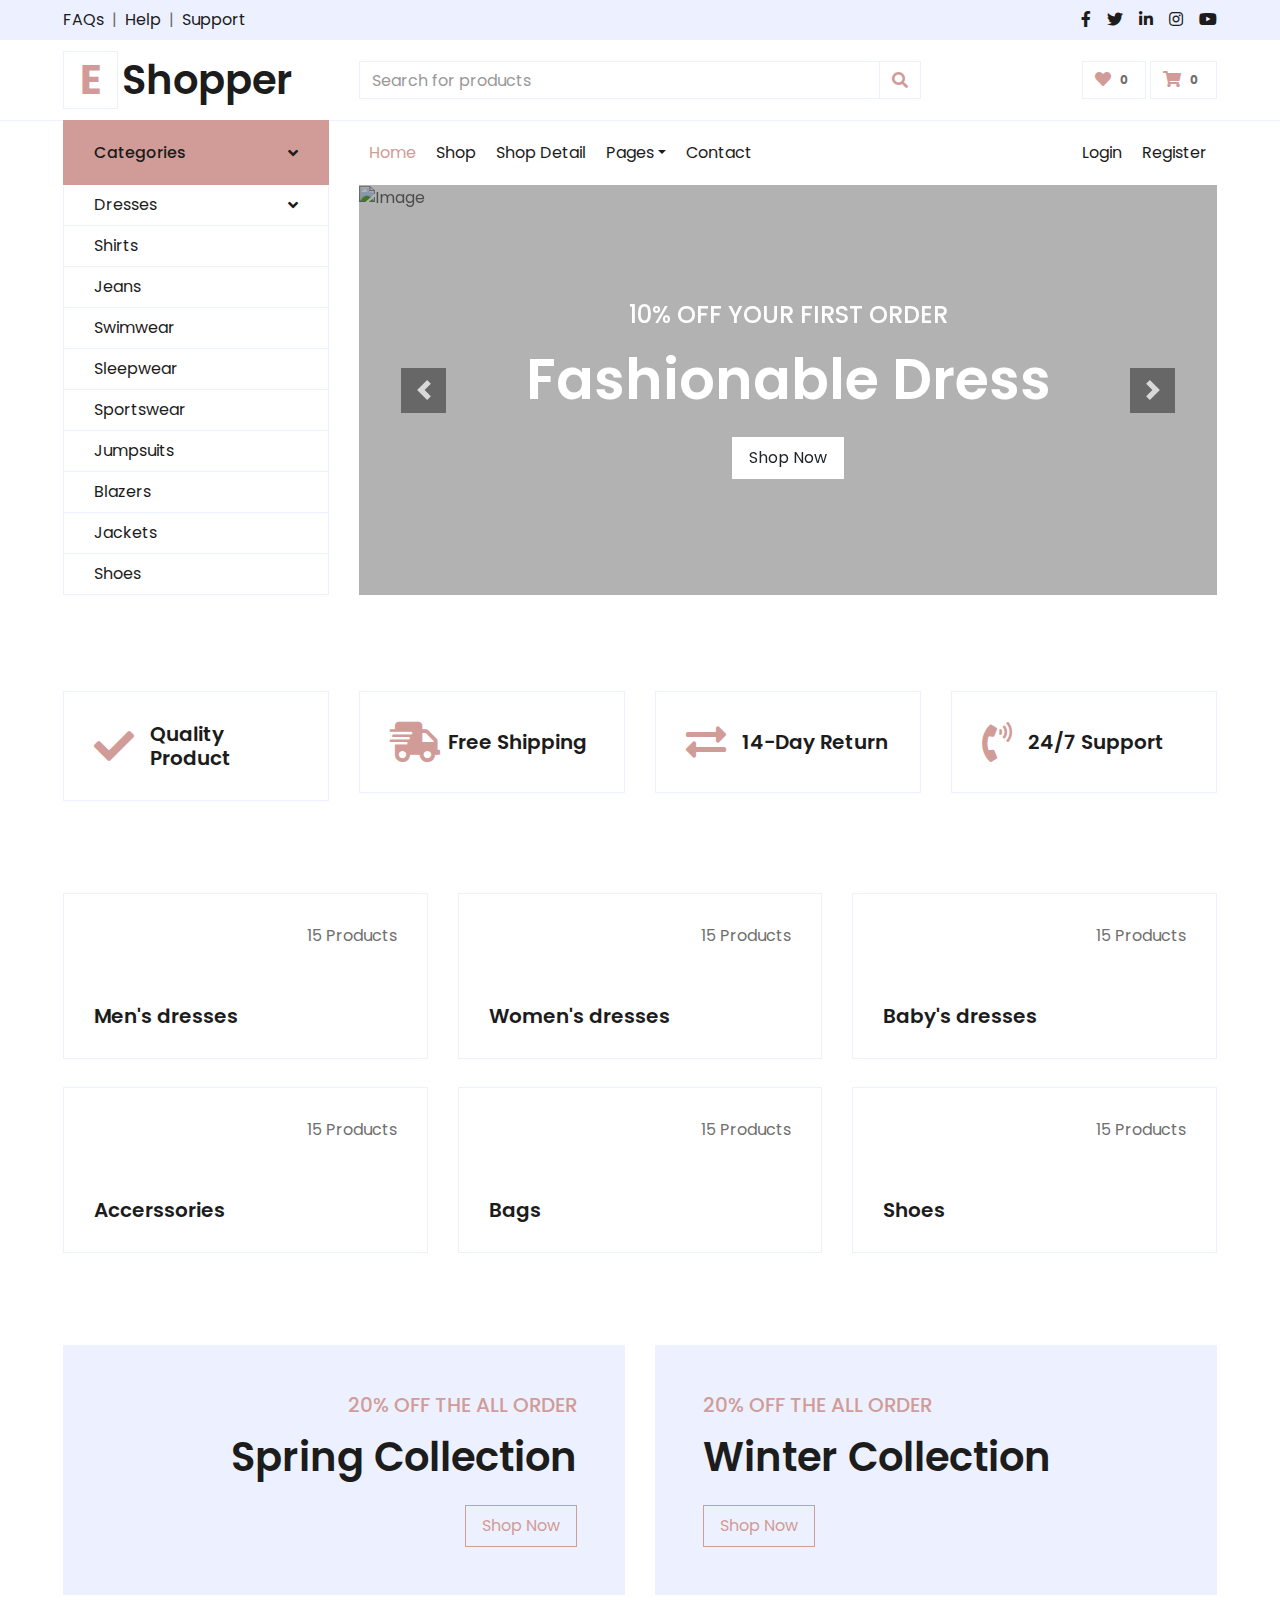
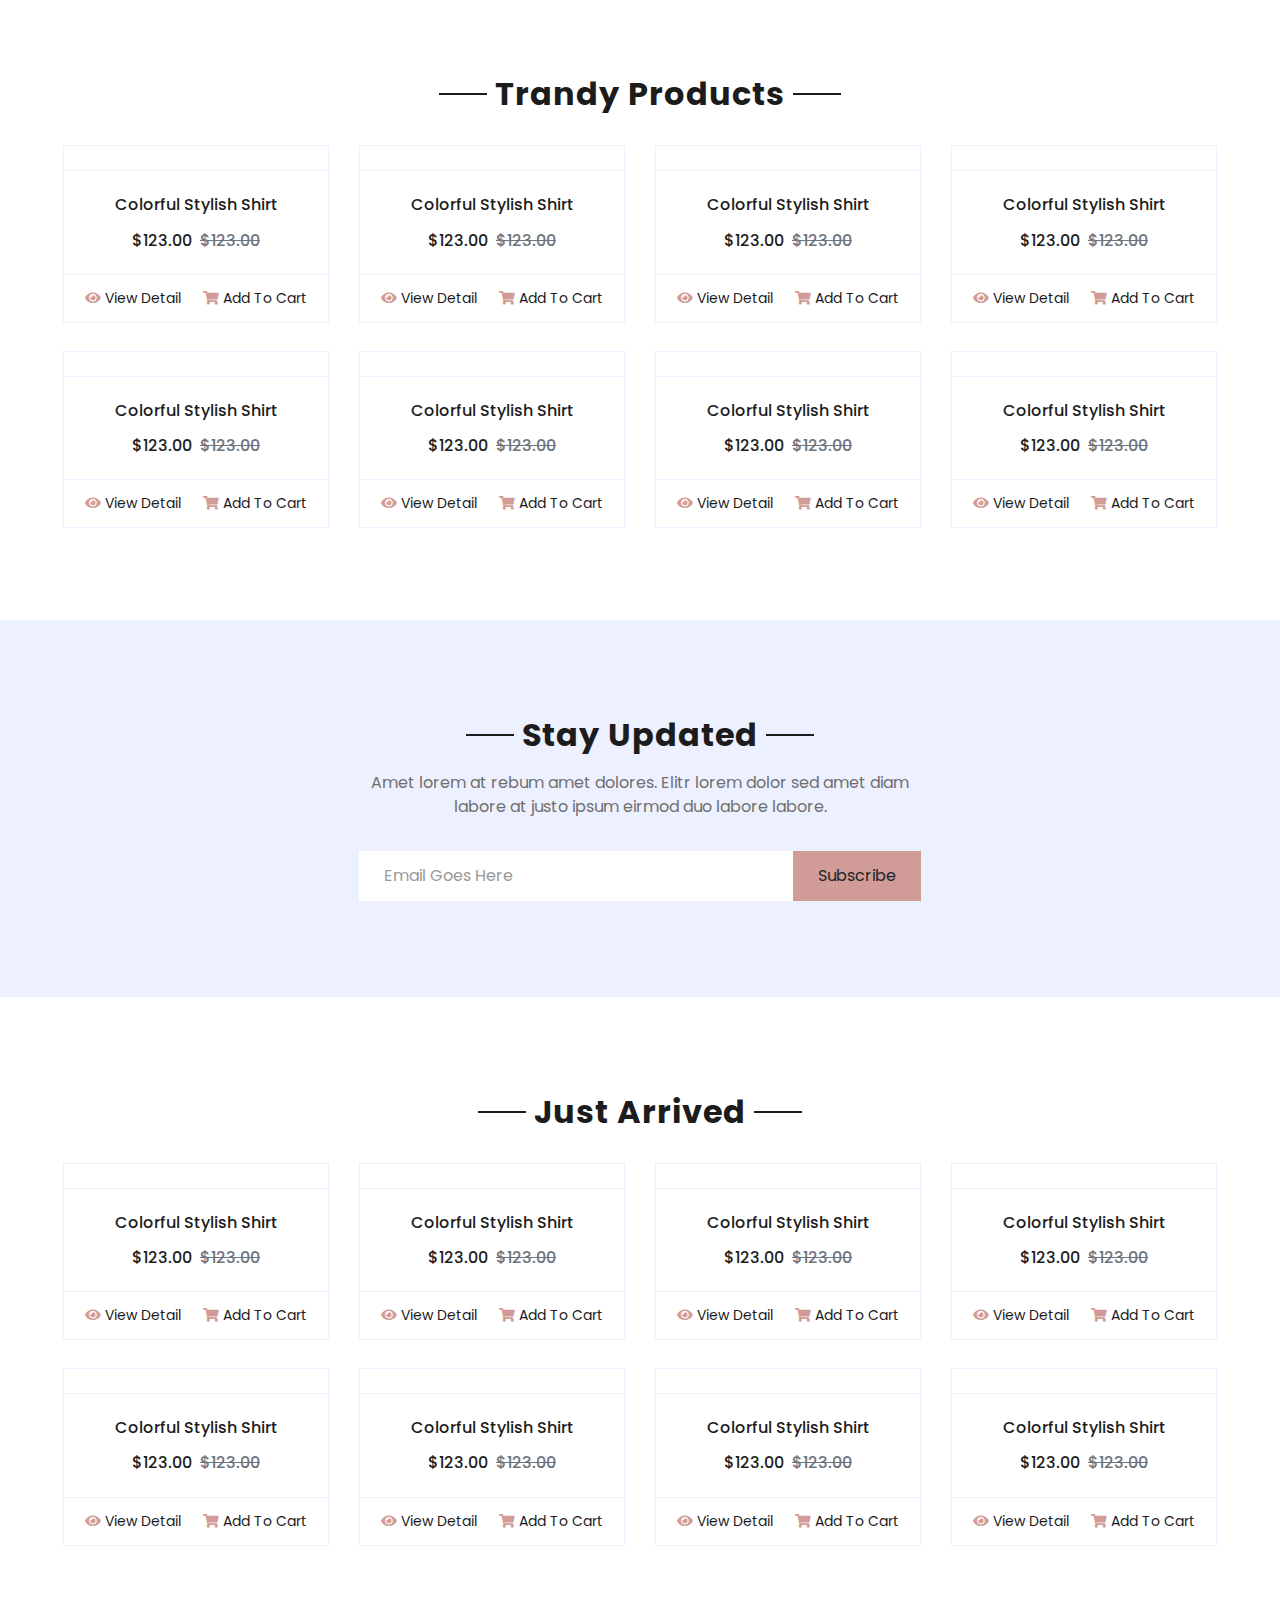
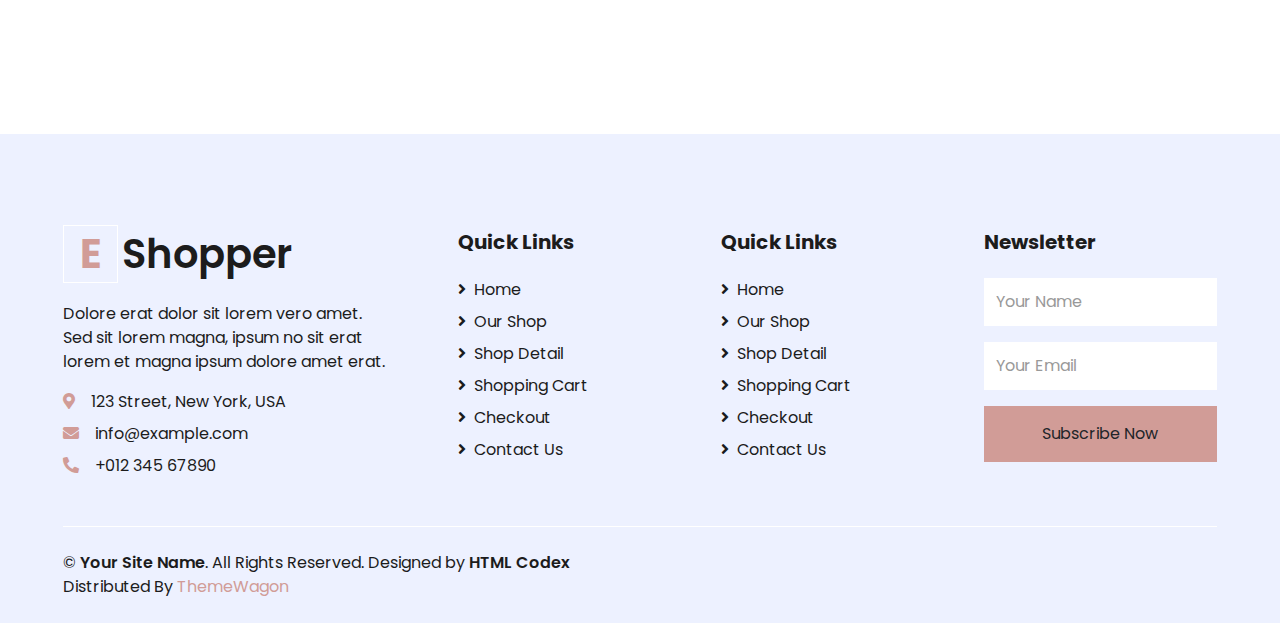
==== LootUsado/templates/html/index.html @ 761a3ced "Tudo!" ====
<!DOCTYPE html>
<html lang="en">

<head>
    <meta charset="utf-8">
    <title>EShopper - Bootstrap Shop Template</title>
    <meta content="width=device-width, initial-scale=1.0" name="viewport">
    <meta content="Free HTML Templates" name="keywords">
    <meta content="Free HTML Templates" name="description">

    <!-- Favicon -->
    <link href="../../img/favicon.png" rel="icon">

    <!-- Google Web Fonts -->
    <link rel="preconnect" href="https://fonts.gstatic.com">
    <link href="https://fonts.googleapis.com/css2?family=Poppins:wght@100;200;300;400;500;600;700;800;900&display=swap" rel="stylesheet"> 

    <!-- Font Awesome -->
    <link href="https://cdnjs.cloudflare.com/ajax/libs/font-awesome/5.10.0/css/all.min.css" rel="stylesheet">

    <!-- Libraries Stylesheet -->
    <link href="../../lib/owlcarousel/assets/owl.carousel.min.css" rel="stylesheet">

    <!-- Customized Bootstrap Stylesheet -->
    <link href="../../static/css/style.css" rel="stylesheet">
</head>

<body>
    <!-- Topbar Start -->
    <div class="container-fluid">
        <div class="row bg-secondary py-2 px-xl-5">
            <div class="col-lg-6 d-none d-lg-block">
                <div class="d-inline-flex align-items-center">
                    <a class="text-dark" href="">FAQs</a>
                    <span class="text-muted px-2">|</span>
                    <a class="text-dark" href="">Help</a>
                    <span class="text-muted px-2">|</span>
                    <a class="text-dark" href="">Support</a>
                </div>
            </div>
            <div class="col-lg-6 text-center text-lg-right">
                <div class="d-inline-flex align-items-center">
                    <a class="text-dark px-2" href="">
                        <i class="fab fa-facebook-f"></i>
                    </a>
                    <a class="text-dark px-2" href="">
                        <i class="fab fa-twitter"></i>
                    </a>
                    <a class="text-dark px-2" href="">
                        <i class="fab fa-linkedin-in"></i>
                    </a>
                    <a class="text-dark px-2" href="">
                        <i class="fab fa-instagram"></i>
                    </a>
                    <a class="text-dark pl-2" href="">
                        <i class="fab fa-youtube"></i>
                    </a>
                </div>
            </div>
        </div>
        <div class="row align-items-center py-3 px-xl-5">
            <div class="col-lg-3 d-none d-lg-block">
                <a href="" class="text-decoration-none">
                    <h1 class="m-0 display-5 font-weight-semi-bold"><span class="text-primary font-weight-bold border px-3 mr-1">E</span>Shopper</h1>
                </a>
            </div>
            <div class="col-lg-6 col-6 text-left">
                <form action="">
                    <div class="input-group">
                        <input type="text" class="form-control" placeholder="Search for products">
                        <div class="input-group-append">
                            <span class="input-group-text bg-transparent text-primary">
                                <i class="fa fa-search"></i>
                            </span>
                        </div>
                    </div>
                </form>
            </div>
            <div class="col-lg-3 col-6 text-right">
                <a href="" class="btn border">
                    <i class="fas fa-heart text-primary"></i>
                    <span class="badge">0</span>
                </a>
                <a href="" class="btn border">
                    <i class="fas fa-shopping-cart text-primary"></i>
                    <span class="badge">0</span>
                </a>
            </div>
        </div>
    </div>
    <!-- Topbar End -->


    <!-- Navbar Start -->
    <div class="container-fluid mb-5">
        <div class="row border-top px-xl-5">
            <div class="col-lg-3 d-none d-lg-block">
                <a class="btn shadow-none d-flex align-items-center justify-content-between bg-primary text-white w-100" data-toggle="collapse" href="#navbar-vertical" style="height: 65px; margin-top: -1px; padding: 0 30px;">
                    <h6 class="m-0">Categories</h6>
                    <i class="fa fa-angle-down text-dark"></i>
                </a>
                <nav class="collapse show navbar navbar-vertical navbar-light align-items-start p-0 border border-top-0 border-bottom-0" id="navbar-vertical">
                    <div class="navbar-nav w-100 overflow-hidden" style="height: 410px">
                        <div class="nav-item dropdown">
                            <a href="#" class="nav-link" data-toggle="dropdown">Dresses <i class="fa fa-angle-down float-right mt-1"></i></a>
                            <div class="dropdown-menu position-absolute bg-secondary border-0 rounded-0 w-100 m-0">
                                <a href="" class="dropdown-item">Men's Dresses</a>
                                <a href="" class="dropdown-item">Women's Dresses</a>
                                <a href="" class="dropdown-item">Baby's Dresses</a>
                            </div>
                        </div>
                        <a href="" class="nav-item nav-link">Shirts</a>
                        <a href="" class="nav-item nav-link">Jeans</a>
                        <a href="" class="nav-item nav-link">Swimwear</a>
                        <a href="" class="nav-item nav-link">Sleepwear</a>
                        <a href="" class="nav-item nav-link">Sportswear</a>
                        <a href="" class="nav-item nav-link">Jumpsuits</a>
                        <a href="" class="nav-item nav-link">Blazers</a>
                        <a href="" class="nav-item nav-link">Jackets</a>
                        <a href="" class="nav-item nav-link">Shoes</a>
                    </div>
                </nav>
            </div>
            <div class="col-lg-9">
                <nav class="navbar navbar-expand-lg bg-light navbar-light py-3 py-lg-0 px-0">
                    <a href="" class="text-decoration-none d-block d-lg-none">
                        <h1 class="m-0 display-5 font-weight-semi-bold"><span class="text-primary font-weight-bold border px-3 mr-1">E</span>Shopper</h1>
                    </a>
                    <button type="button" class="navbar-toggler" data-toggle="collapse" data-target="#navbarCollapse">
                        <span class="navbar-toggler-icon"></span>
                    </button>
                    <div class="collapse navbar-collapse justify-content-between" id="navbarCollapse">
                        <div class="navbar-nav mr-auto py-0">
                            <a href="index.html" class="nav-item nav-link active">Home</a>
                            <a href="shop.html" class="nav-item nav-link">Shop</a>
                            <a href="detail.html" class="nav-item nav-link">Shop Detail</a>
                            <div class="nav-item dropdown">
                                <a href="#" class="nav-link dropdown-toggle" data-toggle="dropdown">Pages</a>
                                <div class="dropdown-menu rounded-0 m-0">
                                    <a href="cart.html" class="dropdown-item">Shopping Cart</a>
                                    <a href="checkout.html" class="dropdown-item">Checkout</a>
                                </div>
                            </div>
                            <a href="contact.html" class="nav-item nav-link">Contact</a>
                        </div>
                        <div class="navbar-nav ml-auto py-0">
                            <a href="" class="nav-item nav-link">Login</a>
                            <a href="" class="nav-item nav-link">Register</a>
                        </div>
                    </div>
                </nav>
                <div id="header-carousel" class="carousel slide" data-ride="carousel">
                    <div class="carousel-inner">
                        <div class="carousel-item active" style="height: 410px;">
                            <img class="img-fluid" src="img/carousel-1.jpg" alt="Image">
                            <div class="carousel-caption d-flex flex-column align-items-center justify-content-center">
                                <div class="p-3" style="max-width: 700px;">
                                    <h4 class="text-light text-uppercase font-weight-medium mb-3">10% Off Your First Order</h4>
                                    <h3 class="display-4 text-white font-weight-semi-bold mb-4">Fashionable Dress</h3>
                                    <a href="" class="btn btn-light py-2 px-3">Shop Now</a>
                                </div>
                            </div>
                        </div>
                        <div class="carousel-item" style="height: 410px;">
                            <img class="img-fluid" src="img/carousel-2.jpg" alt="Image">
                            <div class="carousel-caption d-flex flex-column align-items-center justify-content-center">
                                <div class="p-3" style="max-width: 700px;">
                                    <h4 class="text-light text-uppercase font-weight-medium mb-3">10% Off Your First Order</h4>
                                    <h3 class="display-4 text-white font-weight-semi-bold mb-4">Reasonable Price</h3>
                                    <a href="" class="btn btn-light py-2 px-3">Shop Now</a>
                                </div>
                            </div>
                        </div>
                    </div>
                    <a class="carousel-control-prev" href="#header-carousel" data-slide="prev">
                        <div class="btn btn-dark" style="width: 45px; height: 45px;">
                            <span class="carousel-control-prev-icon mb-n2"></span>
                        </div>
                    </a>
                    <a class="carousel-control-next" href="#header-carousel" data-slide="next">
                        <div class="btn btn-dark" style="width: 45px; height: 45px;">
                            <span class="carousel-control-next-icon mb-n2"></span>
                        </div>
                    </a>
                </div>
            </div>
        </div>
    </div>
    <!-- Navbar End -->


    <!-- Featured Start -->
    <div class="container-fluid pt-5">
        <div class="row px-xl-5 pb-3">
            <div class="col-lg-3 col-md-6 col-sm-12 pb-1">
                <div class="d-flex align-items-center border mb-4" style="padding: 30px;">
                    <h1 class="fa fa-check text-primary m-0 mr-3"></h1>
                    <h5 class="font-weight-semi-bold m-0">Quality Product</h5>
                </div>
            </div>
            <div class="col-lg-3 col-md-6 col-sm-12 pb-1">
                <div class="d-flex align-items-center border mb-4" style="padding: 30px;">
                    <h1 class="fa fa-shipping-fast text-primary m-0 mr-2"></h1>
                    <h5 class="font-weight-semi-bold m-0">Free Shipping</h5>
                </div>
            </div>
            <div class="col-lg-3 col-md-6 col-sm-12 pb-1">
                <div class="d-flex align-items-center border mb-4" style="padding: 30px;">
                    <h1 class="fas fa-exchange-alt text-primary m-0 mr-3"></h1>
                    <h5 class="font-weight-semi-bold m-0">14-Day Return</h5>
                </div>
            </div>
            <div class="col-lg-3 col-md-6 col-sm-12 pb-1">
                <div class="d-flex align-items-center border mb-4" style="padding: 30px;">
                    <h1 class="fa fa-phone-volume text-primary m-0 mr-3"></h1>
                    <h5 class="font-weight-semi-bold m-0">24/7 Support</h5>
                </div>
            </div>
        </div>
    </div>
    <!-- Featured End -->


    <!-- Categories Start -->
    <div class="container-fluid pt-5">
        <div class="row px-xl-5 pb-3">
            <div class="col-lg-4 col-md-6 pb-1">
                <div class="cat-item d-flex flex-column border mb-4" style="padding: 30px;">
                    <p class="text-right">15 Products</p>
                    <a href="" class="cat-img position-relative overflow-hidden mb-3">
                        <img class="img-fluid" src="img/cat-1.jpg" alt="">
                    </a>
                    <h5 class="font-weight-semi-bold m-0">Men's dresses</h5>
                </div>
            </div>
            <div class="col-lg-4 col-md-6 pb-1">
                <div class="cat-item d-flex flex-column border mb-4" style="padding: 30px;">
                    <p class="text-right">15 Products</p>
                    <a href="" class="cat-img position-relative overflow-hidden mb-3">
                        <img class="img-fluid" src="img/cat-2.jpg" alt="">
                    </a>
                    <h5 class="font-weight-semi-bold m-0">Women's dresses</h5>
                </div>
            </div>
            <div class="col-lg-4 col-md-6 pb-1">
                <div class="cat-item d-flex flex-column border mb-4" style="padding: 30px;">
                    <p class="text-right">15 Products</p>
                    <a href="" class="cat-img position-relative overflow-hidden mb-3">
                        <img class="img-fluid" src="img/cat-3.jpg" alt="">
                    </a>
                    <h5 class="font-weight-semi-bold m-0">Baby's dresses</h5>
                </div>
            </div>
            <div class="col-lg-4 col-md-6 pb-1">
                <div class="cat-item d-flex flex-column border mb-4" style="padding: 30px;">
                    <p class="text-right">15 Products</p>
                    <a href="" class="cat-img position-relative overflow-hidden mb-3">
                        <img class="img-fluid" src="img/cat-4.jpg" alt="">
                    </a>
                    <h5 class="font-weight-semi-bold m-0">Accerssories</h5>
                </div>
            </div>
            <div class="col-lg-4 col-md-6 pb-1">
                <div class="cat-item d-flex flex-column border mb-4" style="padding: 30px;">
                    <p class="text-right">15 Products</p>
                    <a href="" class="cat-img position-relative overflow-hidden mb-3">
                        <img class="img-fluid" src="img/cat-5.jpg" alt="">
                    </a>
                    <h5 class="font-weight-semi-bold m-0">Bags</h5>
                </div>
            </div>
            <div class="col-lg-4 col-md-6 pb-1">
                <div class="cat-item d-flex flex-column border mb-4" style="padding: 30px;">
                    <p class="text-right">15 Products</p>
                    <a href="" class="cat-img position-relative overflow-hidden mb-3">
                        <img class="img-fluid" src="img/cat-6.jpg" alt="">
                    </a>
                    <h5 class="font-weight-semi-bold m-0">Shoes</h5>
                </div>
            </div>
        </div>
    </div>
    <!-- Categories End -->


    <!-- Offer Start -->
    <div class="container-fluid offer pt-5">
        <div class="row px-xl-5">
            <div class="col-md-6 pb-4">
                <div class="position-relative bg-secondary text-center text-md-right text-white mb-2 py-5 px-5">
                    <img src="img/offer-1.png" alt="">
                    <div class="position-relative" style="z-index: 1;">
                        <h5 class="text-uppercase text-primary mb-3">20% off the all order</h5>
                        <h1 class="mb-4 font-weight-semi-bold">Spring Collection</h1>
                        <a href="" class="btn btn-outline-primary py-md-2 px-md-3">Shop Now</a>
                    </div>
                </div>
            </div>
            <div class="col-md-6 pb-4">
                <div class="position-relative bg-secondary text-center text-md-left text-white mb-2 py-5 px-5">
                    <img src="img/offer-2.png" alt="">
                    <div class="position-relative" style="z-index: 1;">
                        <h5 class="text-uppercase text-primary mb-3">20% off the all order</h5>
                        <h1 class="mb-4 font-weight-semi-bold">Winter Collection</h1>
                        <a href="" class="btn btn-outline-primary py-md-2 px-md-3">Shop Now</a>
                    </div>
                </div>
            </div>
        </div>
    </div>
    <!-- Offer End -->


    <!-- Products Start -->
    <div class="container-fluid pt-5">
        <div class="text-center mb-4">
            <h2 class="section-title px-5"><span class="px-2">Trandy Products</span></h2>
        </div>
        <div class="row px-xl-5 pb-3">
            <div class="col-lg-3 col-md-6 col-sm-12 pb-1">
                <div class="card product-item border-0 mb-4">
                    <div class="card-header product-img position-relative overflow-hidden bg-transparent border p-0">
                        <img class="img-fluid w-100" src="img/product-1.jpg" alt="">
                    </div>
                    <div class="card-body border-left border-right text-center p-0 pt-4 pb-3">
                        <h6 class="text-truncate mb-3">Colorful Stylish Shirt</h6>
                        <div class="d-flex justify-content-center">
                            <h6>$123.00</h6><h6 class="text-muted ml-2"><del>$123.00</del></h6>
                        </div>
                    </div>
                    <div class="card-footer d-flex justify-content-between bg-light border">
                        <a href="" class="btn btn-sm text-dark p-0"><i class="fas fa-eye text-primary mr-1"></i>View Detail</a>
                        <a href="" class="btn btn-sm text-dark p-0"><i class="fas fa-shopping-cart text-primary mr-1"></i>Add To Cart</a>
                    </div>
                </div>
            </div>
            <div class="col-lg-3 col-md-6 col-sm-12 pb-1">
                <div class="card product-item border-0 mb-4">
                    <div class="card-header product-img position-relative overflow-hidden bg-transparent border p-0">
                        <img class="img-fluid w-100" src="img/product-2.jpg" alt="">
                    </div>
                    <div class="card-body border-left border-right text-center p-0 pt-4 pb-3">
                        <h6 class="text-truncate mb-3">Colorful Stylish Shirt</h6>
                        <div class="d-flex justify-content-center">
                            <h6>$123.00</h6><h6 class="text-muted ml-2"><del>$123.00</del></h6>
                        </div>
                    </div>
                    <div class="card-footer d-flex justify-content-between bg-light border">
                        <a href="" class="btn btn-sm text-dark p-0"><i class="fas fa-eye text-primary mr-1"></i>View Detail</a>
                        <a href="" class="btn btn-sm text-dark p-0"><i class="fas fa-shopping-cart text-primary mr-1"></i>Add To Cart</a>
                    </div>
                </div>
            </div>
            <div class="col-lg-3 col-md-6 col-sm-12 pb-1">
                <div class="card product-item border-0 mb-4">
                    <div class="card-header product-img position-relative overflow-hidden bg-transparent border p-0">
                        <img class="img-fluid w-100" src="img/product-3.jpg" alt="">
                    </div>
                    <div class="card-body border-left border-right text-center p-0 pt-4 pb-3">
                        <h6 class="text-truncate mb-3">Colorful Stylish Shirt</h6>
                        <div class="d-flex justify-content-center">
                            <h6>$123.00</h6><h6 class="text-muted ml-2"><del>$123.00</del></h6>
                        </div>
                    </div>
                    <div class="card-footer d-flex justify-content-between bg-light border">
                        <a href="" class="btn btn-sm text-dark p-0"><i class="fas fa-eye text-primary mr-1"></i>View Detail</a>
                        <a href="" class="btn btn-sm text-dark p-0"><i class="fas fa-shopping-cart text-primary mr-1"></i>Add To Cart</a>
                    </div>
                </div>
            </div>
            <div class="col-lg-3 col-md-6 col-sm-12 pb-1">
                <div class="card product-item border-0 mb-4">
                    <div class="card-header product-img position-relative overflow-hidden bg-transparent border p-0">
                        <img class="img-fluid w-100" src="img/product-4.jpg" alt="">
                    </div>
                    <div class="card-body border-left border-right text-center p-0 pt-4 pb-3">
                        <h6 class="text-truncate mb-3">Colorful Stylish Shirt</h6>
                        <div class="d-flex justify-content-center">
                            <h6>$123.00</h6><h6 class="text-muted ml-2"><del>$123.00</del></h6>
                        </div>
                    </div>
                    <div class="card-footer d-flex justify-content-between bg-light border">
                        <a href="" class="btn btn-sm text-dark p-0"><i class="fas fa-eye text-primary mr-1"></i>View Detail</a>
                        <a href="" class="btn btn-sm text-dark p-0"><i class="fas fa-shopping-cart text-primary mr-1"></i>Add To Cart</a>
                    </div>
                </div>
            </div>
            <div class="col-lg-3 col-md-6 col-sm-12 pb-1">
                <div class="card product-item border-0 mb-4">
                    <div class="card-header product-img position-relative overflow-hidden bg-transparent border p-0">
                        <img class="img-fluid w-100" src="img/product-5.jpg" alt="">
                    </div>
                    <div class="card-body border-left border-right text-center p-0 pt-4 pb-3">
                        <h6 class="text-truncate mb-3">Colorful Stylish Shirt</h6>
                        <div class="d-flex justify-content-center">
                            <h6>$123.00</h6><h6 class="text-muted ml-2"><del>$123.00</del></h6>
                        </div>
                    </div>
                    <div class="card-footer d-flex justify-content-between bg-light border">
                        <a href="" class="btn btn-sm text-dark p-0"><i class="fas fa-eye text-primary mr-1"></i>View Detail</a>
                        <a href="" class="btn btn-sm text-dark p-0"><i class="fas fa-shopping-cart text-primary mr-1"></i>Add To Cart</a>
                    </div>
                </div>
            </div>
            <div class="col-lg-3 col-md-6 col-sm-12 pb-1">
                <div class="card product-item border-0 mb-4">
                    <div class="card-header product-img position-relative overflow-hidden bg-transparent border p-0">
                        <img class="img-fluid w-100" src="img/product-6.jpg" alt="">
                    </div>
                    <div class="card-body border-left border-right text-center p-0 pt-4 pb-3">
                        <h6 class="text-truncate mb-3">Colorful Stylish Shirt</h6>
                        <div class="d-flex justify-content-center">
                            <h6>$123.00</h6><h6 class="text-muted ml-2"><del>$123.00</del></h6>
                        </div>
                    </div>
                    <div class="card-footer d-flex justify-content-between bg-light border">
                        <a href="" class="btn btn-sm text-dark p-0"><i class="fas fa-eye text-primary mr-1"></i>View Detail</a>
                        <a href="" class="btn btn-sm text-dark p-0"><i class="fas fa-shopping-cart text-primary mr-1"></i>Add To Cart</a>
                    </div>
                </div>
            </div>
            <div class="col-lg-3 col-md-6 col-sm-12 pb-1">
                <div class="card product-item border-0 mb-4">
                    <div class="card-header product-img position-relative overflow-hidden bg-transparent border p-0">
                        <img class="img-fluid w-100" src="img/product-7.jpg" alt="">
                    </div>
                    <div class="card-body border-left border-right text-center p-0 pt-4 pb-3">
                        <h6 class="text-truncate mb-3">Colorful Stylish Shirt</h6>
                        <div class="d-flex justify-content-center">
                            <h6>$123.00</h6><h6 class="text-muted ml-2"><del>$123.00</del></h6>
                        </div>
                    </div>
                    <div class="card-footer d-flex justify-content-between bg-light border">
                        <a href="" class="btn btn-sm text-dark p-0"><i class="fas fa-eye text-primary mr-1"></i>View Detail</a>
                        <a href="" class="btn btn-sm text-dark p-0"><i class="fas fa-shopping-cart text-primary mr-1"></i>Add To Cart</a>
                    </div>
                </div>
            </div>
            <div class="col-lg-3 col-md-6 col-sm-12 pb-1">
                <div class="card product-item border-0 mb-4">
                    <div class="card-header product-img position-relative overflow-hidden bg-transparent border p-0">
                        <img class="img-fluid w-100" src="img/product-8.jpg" alt="">
                    </div>
                    <div class="card-body border-left border-right text-center p-0 pt-4 pb-3">
                        <h6 class="text-truncate mb-3">Colorful Stylish Shirt</h6>
                        <div class="d-flex justify-content-center">
                            <h6>$123.00</h6><h6 class="text-muted ml-2"><del>$123.00</del></h6>
                        </div>
                    </div>
                    <div class="card-footer d-flex justify-content-between bg-light border">
                        <a href="" class="btn btn-sm text-dark p-0"><i class="fas fa-eye text-primary mr-1"></i>View Detail</a>
                        <a href="" class="btn btn-sm text-dark p-0"><i class="fas fa-shopping-cart text-primary mr-1"></i>Add To Cart</a>
                    </div>
                </div>
            </div>
        </div>
    </div>
    <!-- Products End -->


    <!-- Subscribe Start -->
    <div class="container-fluid bg-secondary my-5">
        <div class="row justify-content-md-center py-5 px-xl-5">
            <div class="col-md-6 col-12 py-5">
                <div class="text-center mb-2 pb-2">
                    <h2 class="section-title px-5 mb-3"><span class="bg-secondary px-2">Stay Updated</span></h2>
                    <p>Amet lorem at rebum amet dolores. Elitr lorem dolor sed amet diam labore at justo ipsum eirmod duo labore labore.</p>
                </div>
                <form action="">
                    <div class="input-group">
                        <input type="text" class="form-control border-white p-4" placeholder="Email Goes Here">
                        <div class="input-group-append">
                            <button class="btn btn-primary px-4">Subscribe</button>
                        </div>
                    </div>
                </form>
            </div>
        </div>
    </div>
    <!-- Subscribe End -->


    <!-- Products Start -->
    <div class="container-fluid pt-5">
        <div class="text-center mb-4">
            <h2 class="section-title px-5"><span class="px-2">Just Arrived</span></h2>
        </div>
        <div class="row px-xl-5 pb-3">
            <div class="col-lg-3 col-md-6 col-sm-12 pb-1">
                <div class="card product-item border-0 mb-4">
                    <div class="card-header product-img position-relative overflow-hidden bg-transparent border p-0">
                        <img class="img-fluid w-100" src="img/product-1.jpg" alt="">
                    </div>
                    <div class="card-body border-left border-right text-center p-0 pt-4 pb-3">
                        <h6 class="text-truncate mb-3">Colorful Stylish Shirt</h6>
                        <div class="d-flex justify-content-center">
                            <h6>$123.00</h6><h6 class="text-muted ml-2"><del>$123.00</del></h6>
                        </div>
                    </div>
                    <div class="card-footer d-flex justify-content-between bg-light border">
                        <a href="" class="btn btn-sm text-dark p-0"><i class="fas fa-eye text-primary mr-1"></i>View Detail</a>
                        <a href="" class="btn btn-sm text-dark p-0"><i class="fas fa-shopping-cart text-primary mr-1"></i>Add To Cart</a>
                    </div>
                </div>
            </div>
            <div class="col-lg-3 col-md-6 col-sm-12 pb-1">
                <div class="card product-item border-0 mb-4">
                    <div class="card-header product-img position-relative overflow-hidden bg-transparent border p-0">
                        <img class="img-fluid w-100" src="img/product-2.jpg" alt="">
                    </div>
                    <div class="card-body border-left border-right text-center p-0 pt-4 pb-3">
                        <h6 class="text-truncate mb-3">Colorful Stylish Shirt</h6>
                        <div class="d-flex justify-content-center">
                            <h6>$123.00</h6><h6 class="text-muted ml-2"><del>$123.00</del></h6>
                        </div>
                    </div>
                    <div class="card-footer d-flex justify-content-between bg-light border">
                        <a href="" class="btn btn-sm text-dark p-0"><i class="fas fa-eye text-primary mr-1"></i>View Detail</a>
                        <a href="" class="btn btn-sm text-dark p-0"><i class="fas fa-shopping-cart text-primary mr-1"></i>Add To Cart</a>
                    </div>
                </div>
            </div>
            <div class="col-lg-3 col-md-6 col-sm-12 pb-1">
                <div class="card product-item border-0 mb-4">
                    <div class="card-header product-img position-relative overflow-hidden bg-transparent border p-0">
                        <img class="img-fluid w-100" src="img/product-3.jpg" alt="">
                    </div>
                    <div class="card-body border-left border-right text-center p-0 pt-4 pb-3">
                        <h6 class="text-truncate mb-3">Colorful Stylish Shirt</h6>
                        <div class="d-flex justify-content-center">
                            <h6>$123.00</h6><h6 class="text-muted ml-2"><del>$123.00</del></h6>
                        </div>
                    </div>
                    <div class="card-footer d-flex justify-content-between bg-light border">
                        <a href="" class="btn btn-sm text-dark p-0"><i class="fas fa-eye text-primary mr-1"></i>View Detail</a>
                        <a href="" class="btn btn-sm text-dark p-0"><i class="fas fa-shopping-cart text-primary mr-1"></i>Add To Cart</a>
                    </div>
                </div>
            </div>
            <div class="col-lg-3 col-md-6 col-sm-12 pb-1">
                <div class="card product-item border-0 mb-4">
                    <div class="card-header product-img position-relative overflow-hidden bg-transparent border p-0">
                        <img class="img-fluid w-100" src="img/product-4.jpg" alt="">
                    </div>
                    <div class="card-body border-left border-right text-center p-0 pt-4 pb-3">
                        <h6 class="text-truncate mb-3">Colorful Stylish Shirt</h6>
                        <div class="d-flex justify-content-center">
                            <h6>$123.00</h6><h6 class="text-muted ml-2"><del>$123.00</del></h6>
                        </div>
                    </div>
                    <div class="card-footer d-flex justify-content-between bg-light border">
                        <a href="" class="btn btn-sm text-dark p-0"><i class="fas fa-eye text-primary mr-1"></i>View Detail</a>
                        <a href="" class="btn btn-sm text-dark p-0"><i class="fas fa-shopping-cart text-primary mr-1"></i>Add To Cart</a>
                    </div>
                </div>
            </div>
            <div class="col-lg-3 col-md-6 col-sm-12 pb-1">
                <div class="card product-item border-0 mb-4">
                    <div class="card-header product-img position-relative overflow-hidden bg-transparent border p-0">
                        <img class="img-fluid w-100" src="img/product-5.jpg" alt="">
                    </div>
                    <div class="card-body border-left border-right text-center p-0 pt-4 pb-3">
                        <h6 class="text-truncate mb-3">Colorful Stylish Shirt</h6>
                        <div class="d-flex justify-content-center">
                            <h6>$123.00</h6><h6 class="text-muted ml-2"><del>$123.00</del></h6>
                        </div>
                    </div>
                    <div class="card-footer d-flex justify-content-between bg-light border">
                        <a href="" class="btn btn-sm text-dark p-0"><i class="fas fa-eye text-primary mr-1"></i>View Detail</a>
                        <a href="" class="btn btn-sm text-dark p-0"><i class="fas fa-shopping-cart text-primary mr-1"></i>Add To Cart</a>
                    </div>
                </div>
            </div>
            <div class="col-lg-3 col-md-6 col-sm-12 pb-1">
                <div class="card product-item border-0 mb-4">
                    <div class="card-header product-img position-relative overflow-hidden bg-transparent border p-0">
                        <img class="img-fluid w-100" src="img/product-6.jpg" alt="">
                    </div>
                    <div class="card-body border-left border-right text-center p-0 pt-4 pb-3">
                        <h6 class="text-truncate mb-3">Colorful Stylish Shirt</h6>
                        <div class="d-flex justify-content-center">
                            <h6>$123.00</h6><h6 class="text-muted ml-2"><del>$123.00</del></h6>
                        </div>
                    </div>
                    <div class="card-footer d-flex justify-content-between bg-light border">
                        <a href="" class="btn btn-sm text-dark p-0"><i class="fas fa-eye text-primary mr-1"></i>View Detail</a>
                        <a href="" class="btn btn-sm text-dark p-0"><i class="fas fa-shopping-cart text-primary mr-1"></i>Add To Cart</a>
                    </div>
                </div>
            </div>
            <div class="col-lg-3 col-md-6 col-sm-12 pb-1">
                <div class="card product-item border-0 mb-4">
                    <div class="card-header product-img position-relative overflow-hidden bg-transparent border p-0">
                        <img class="img-fluid w-100" src="img/product-7.jpg" alt="">
                    </div>
                    <div class="card-body border-left border-right text-center p-0 pt-4 pb-3">
                        <h6 class="text-truncate mb-3">Colorful Stylish Shirt</h6>
                        <div class="d-flex justify-content-center">
                            <h6>$123.00</h6><h6 class="text-muted ml-2"><del>$123.00</del></h6>
                        </div>
                    </div>
                    <div class="card-footer d-flex justify-content-between bg-light border">
                        <a href="" class="btn btn-sm text-dark p-0"><i class="fas fa-eye text-primary mr-1"></i>View Detail</a>
                        <a href="" class="btn btn-sm text-dark p-0"><i class="fas fa-shopping-cart text-primary mr-1"></i>Add To Cart</a>
                    </div>
                </div>
            </div>
            <div class="col-lg-3 col-md-6 col-sm-12 pb-1">
                <div class="card product-item border-0 mb-4">
                    <div class="card-header product-img position-relative overflow-hidden bg-transparent border p-0">
                        <img class="img-fluid w-100" src="img/product-8.jpg" alt="">
                    </div>
                    <div class="card-body border-left border-right text-center p-0 pt-4 pb-3">
                        <h6 class="text-truncate mb-3">Colorful Stylish Shirt</h6>
                        <div class="d-flex justify-content-center">
                            <h6>$123.00</h6><h6 class="text-muted ml-2"><del>$123.00</del></h6>
                        </div>
                    </div>
                    <div class="card-footer d-flex justify-content-between bg-light border">
                        <a href="" class="btn btn-sm text-dark p-0"><i class="fas fa-eye text-primary mr-1"></i>View Detail</a>
                        <a href="" class="btn btn-sm text-dark p-0"><i class="fas fa-shopping-cart text-primary mr-1"></i>Add To Cart</a>
                    </div>
                </div>
            </div>
        </div>
    </div>
    <!-- Products End -->


    <!-- Vendor Start -->
    <div class="container-fluid py-5">
        <div class="row px-xl-5">
            <div class="col">
                <div class="owl-carousel vendor-carousel">
                    <div class="vendor-item border p-4">
                        <img src="img/vendor-1.jpg" alt="">
                    </div>
                    <div class="vendor-item border p-4">
                        <img src="img/vendor-2.jpg" alt="">
                    </div>
                    <div class="vendor-item border p-4">
                        <img src="img/vendor-3.jpg" alt="">
                    </div>
                    <div class="vendor-item border p-4">
                        <img src="img/vendor-4.jpg" alt="">
                    </div>
                    <div class="vendor-item border p-4">
                        <img src="img/vendor-5.jpg" alt="">
                    </div>
                    <div class="vendor-item border p-4">
                        <img src="img/vendor-6.jpg" alt="">
                    </div>
                    <div class="vendor-item border p-4">
                        <img src="img/vendor-7.jpg" alt="">
                    </div>
                    <div class="vendor-item border p-4">
                        <img src="img/vendor-8.jpg" alt="">
                    </div>
                </div>
            </div>
        </div>
    </div>
    <!-- Vendor End -->


    <!-- Footer Start -->
    <div class="container-fluid bg-secondary text-dark mt-5 pt-5">
        <div class="row px-xl-5 pt-5">
            <div class="col-lg-4 col-md-12 mb-5 pr-3 pr-xl-5">
                <a href="" class="text-decoration-none">
                    <h1 class="mb-4 display-5 font-weight-semi-bold"><span class="text-primary font-weight-bold border border-white px-3 mr-1">E</span>Shopper</h1>
                </a>
                <p>Dolore erat dolor sit lorem vero amet. Sed sit lorem magna, ipsum no sit erat lorem et magna ipsum dolore amet erat.</p>
                <p class="mb-2"><i class="fa fa-map-marker-alt text-primary mr-3"></i>123 Street, New York, USA</p>
                <p class="mb-2"><i class="fa fa-envelope text-primary mr-3"></i>info@example.com</p>
                <p class="mb-0"><i class="fa fa-phone-alt text-primary mr-3"></i>+012 345 67890</p>
            </div>
            <div class="col-lg-8 col-md-12">
                <div class="row">
                    <div class="col-md-4 mb-5">
                        <h5 class="font-weight-bold text-dark mb-4">Quick Links</h5>
                        <div class="d-flex flex-column justify-content-start">
                            <a class="text-dark mb-2" href="index.html"><i class="fa fa-angle-right mr-2"></i>Home</a>
                            <a class="text-dark mb-2" href="shop.html"><i class="fa fa-angle-right mr-2"></i>Our Shop</a>
                            <a class="text-dark mb-2" href="detail.html"><i class="fa fa-angle-right mr-2"></i>Shop Detail</a>
                            <a class="text-dark mb-2" href="cart.html"><i class="fa fa-angle-right mr-2"></i>Shopping Cart</a>
                            <a class="text-dark mb-2" href="checkout.html"><i class="fa fa-angle-right mr-2"></i>Checkout</a>
                            <a class="text-dark" href="contact.html"><i class="fa fa-angle-right mr-2"></i>Contact Us</a>
                        </div>
                    </div>
                    <div class="col-md-4 mb-5">
                        <h5 class="font-weight-bold text-dark mb-4">Quick Links</h5>
                        <div class="d-flex flex-column justify-content-start">
                            <a class="text-dark mb-2" href="index.html"><i class="fa fa-angle-right mr-2"></i>Home</a>
                            <a class="text-dark mb-2" href="shop.html"><i class="fa fa-angle-right mr-2"></i>Our Shop</a>
                            <a class="text-dark mb-2" href="detail.html"><i class="fa fa-angle-right mr-2"></i>Shop Detail</a>
                            <a class="text-dark mb-2" href="cart.html"><i class="fa fa-angle-right mr-2"></i>Shopping Cart</a>
                            <a class="text-dark mb-2" href="checkout.html"><i class="fa fa-angle-right mr-2"></i>Checkout</a>
                            <a class="text-dark" href="contact.html"><i class="fa fa-angle-right mr-2"></i>Contact Us</a>
                        </div>
                    </div>
                    <div class="col-md-4 mb-5">
                        <h5 class="font-weight-bold text-dark mb-4">Newsletter</h5>
                        <form action="">
                            <div class="form-group">
                                <input type="text" class="form-control border-0 py-4" placeholder="Your Name" required="required" />
                            </div>
                            <div class="form-group">
                                <input type="email" class="form-control border-0 py-4" placeholder="Your Email"
                                    required="required" />
                            </div>
                            <div>
                                <button class="btn btn-primary btn-block border-0 py-3" type="submit">Subscribe Now</button>
                            </div>
                        </form>
                    </div>
                </div>
            </div>
        </div>
        <div class="row border-top border-light mx-xl-5 py-4">
            <div class="col-md-6 px-xl-0">
                <p class="mb-md-0 text-center text-md-left text-dark">
                    &copy; <a class="text-dark font-weight-semi-bold" href="#">Your Site Name</a>. All Rights Reserved. Designed
                    by
                    <a class="text-dark font-weight-semi-bold" href="https://htmlcodex.com">HTML Codex</a><br>
                    Distributed By <a href="https://themewagon.com" target="_blank">ThemeWagon</a>
                </p>
            </div>
            <div class="col-md-6 px-xl-0 text-center text-md-right">
                <img class="img-fluid" src="img/payments.png" alt="">
            </div>
        </div>
    </div>
    <!-- Footer End -->


    <!-- Back to Top -->
    <a href="#" class="btn btn-primary back-to-top"><i class="fa fa-angle-double-up"></i></a>


    <!-- JavaScript Libraries -->
    <script src="https://code.jquery.com/jquery-3.4.1.min.js"></script>
    <script src="https://stackpath.bootstrapcdn.com/bootstrap/4.4.1/js/bootstrap.bundle.min.js"></script>
    <script src="lib/easing/easing.min.js"></script>
    <script src="lib/owlcarousel/owl.carousel.min.js"></script>

    <!-- Contact Javascript File -->
    <script src="mail/jqBootstrapValidation.min.js"></script>
    <script src="mail/contact.js"></script>

    <!-- Template Javascript -->
    <script src="js/main.js"></script>
</body>

</html>
---- LootUsado/static/css/style.css ----
/******* Bootstrap Theming ********/
/*!
 * Bootstrap v4.5.3 (https://getbootstrap.com/)
 * Copyright 2011-2020 The Bootstrap Authors
 * Copyright 2011-2020 Twitter, Inc.
 * Licensed under MIT (https://github.com/twbs/bootstrap/blob/main/LICENSE)
 */
:root {
  --blue: #007bff;
  --indigo: #6610f2;
  --purple: #6f42c1;
  --pink: #e83e8c;
  --red: #dc3545;
  --orange: #fd7e14;
  --yellow: #ffc107;
  --green: #28a745;
  --teal: #20c997;
  --cyan: #17a2b8;
  --white: #fff;
  --gray: #6c757d;
  --gray-dark: #343a40;
  --primary: #D19C97;
  --secondary: #EDF1FF;
  --success: #28a745;
  --info: #17a2b8;
  --warning: #ffc107;
  --danger: #dc3545;
  --light: #FFFFFF;
  --dark: #1C1C1C;
  --breakpoint-xs: 0;
  --breakpoint-sm: 576px;
  --breakpoint-md: 768px;
  --breakpoint-lg: 992px;
  --breakpoint-xl: 1200px;
  --font-family-sans-serif: "Poppins", sans-serif;
  --font-family-monospace: SFMono-Regular, Menlo, Monaco, Consolas, "Liberation Mono", "Courier New", monospace;
}

*,
*::before,
*::after {
  box-sizing: border-box;
}

html {
  font-family: sans-serif;
  line-height: 1.15;
  -webkit-text-size-adjust: 100%;
  -webkit-tap-highlight-color: rgba(0, 0, 0, 0);
}

article, aside, figcaption, figure, footer, header, hgroup, main, nav, section {
  display: block;
}

body {
  margin: 0;
  font-family: "Poppins", sans-serif;
  font-size: 1rem;
  font-weight: 400;
  line-height: 1.5;
  color: #6F6F6F;
  text-align: left;
  background-color: #fff;
}

[tabindex="-1"]:focus:not(:focus-visible) {
  outline: 0 !important;
}

hr {
  box-sizing: content-box;
  height: 0;
  overflow: visible;
}

h1, h2, h3, h4, h5, h6 {
  margin-top: 0;
  margin-bottom: 0.5rem;
}

p {
  margin-top: 0;
  margin-bottom: 1rem;
}

abbr[title],
abbr[data-original-title] {
  text-decoration: underline;
  text-decoration: underline dotted;
  cursor: help;
  border-bottom: 0;
  text-decoration-skip-ink: none;
}

address {
  margin-bottom: 1rem;
  font-style: normal;
  line-height: inherit;
}

ol,
ul,
dl {
  margin-top: 0;
  margin-bottom: 1rem;
}

ol ol,
ul ul,
ol ul,
ul ol {
  margin-bottom: 0;
}

dt {
  font-weight: 700;
}

dd {
  margin-bottom: .5rem;
  margin-left: 0;
}

blockquote {
  margin: 0 0 1rem;
}

b,
strong {
  font-weight: bolder;
}

small {
  font-size: 80%;
}

sub,
sup {
  position: relative;
  font-size: 75%;
  line-height: 0;
  vertical-align: baseline;
}

sub {
  bottom: -.25em;
}

sup {
  top: -.5em;
}

a {
  color: #D19C97;
  text-decoration: none;
  background-color: transparent;
}

a:hover {
  color: #ba6a62;
  text-decoration: underline;
}

a:not([href]):not([class]) {
  color: inherit;
  text-decoration: none;
}

a:not([href]):not([class]):hover {
  color: inherit;
  text-decoration: none;
}

pre,
code,
kbd,
samp {
  font-family: SFMono-Regular, Menlo, Monaco, Consolas, "Liberation Mono", "Courier New", monospace;
  font-size: 1em;
}

pre {
  margin-top: 0;
  margin-bottom: 1rem;
  overflow: auto;
  -ms-overflow-style: scrollbar;
}

figure {
  margin: 0 0 1rem;
}

img {
  vertical-align: middle;
  border-style: none;
}

svg {
  overflow: hidden;
  vertical-align: middle;
}

table {
  border-collapse: collapse;
}

caption {
  padding-top: 0.75rem;
  padding-bottom: 0.75rem;
  color: #6c757d;
  text-align: left;
  caption-side: bottom;
}

th {
  text-align: inherit;
  text-align: -webkit-match-parent;
}

label {
  display: inline-block;
  margin-bottom: 0.5rem;
}

button {
  border-radius: 0;
}

button:focus {
  outline: 1px dotted;
  outline: 5px auto -webkit-focus-ring-color;
}

input,
button,
select,
optgroup,
textarea {
  margin: 0;
  font-family: inherit;
  font-size: inherit;
  line-height: inherit;
}

button,
input {
  overflow: visible;
}

button,
select {
  text-transform: none;
}

[role="button"] {
  cursor: pointer;
}

select {
  word-wrap: normal;
}

button,
[type="button"],
[type="reset"],
[type="submit"] {
  -webkit-appearance: button;
}

button:not(:disabled),
[type="button"]:not(:disabled),
[type="reset"]:not(:disabled),
[type="submit"]:not(:disabled) {
  cursor: pointer;
}

button::-moz-focus-inner,
[type="button"]::-moz-focus-inner,
[type="reset"]::-moz-focus-inner,
[type="submit"]::-moz-focus-inner {
  padding: 0;
  border-style: none;
}

input[type="radio"],
input[type="checkbox"] {
  box-sizing: border-box;
  padding: 0;
}

textarea {
  overflow: auto;
  resize: vertical;
}

fieldset {
  min-width: 0;
  padding: 0;
  margin: 0;
  border: 0;
}

legend {
  display: block;
  width: 100%;
  max-width: 100%;
  padding: 0;
  margin-bottom: .5rem;
  font-size: 1.5rem;
  line-height: inherit;
  color: inherit;
  white-space: normal;
}

@media (max-width: 1200px) {
  legend {
    font-size: calc(1.275rem + 0.3vw) ;
  }
}

progress {
  vertical-align: baseline;
}

[type="number"]::-webkit-inner-spin-button,
[type="number"]::-webkit-outer-spin-button {
  height: auto;
}

[type="search"] {
  outline-offset: -2px;
  -webkit-appearance: none;
}

[type="search"]::-webkit-search-decoration {
  -webkit-appearance: none;
}

::-webkit-file-upload-button {
  font: inherit;
  -webkit-appearance: button;
}

output {
  display: inline-block;
}

summary {
  display: list-item;
  cursor: pointer;
}

template {
  display: none;
}

[hidden] {
  display: none !important;
}

h1, h2, h3, h4, h5, h6,
.h1, .h2, .h3, .h4, .h5, .h6 {
  margin-bottom: 0.5rem;
  font-weight: 500;
  line-height: 1.2;
  color: #1C1C1C;
}

h1, .h1 {
  font-size: 2.5rem;
}

@media (max-width: 1200px) {
  h1, .h1 {
    font-size: calc(1.375rem + 1.5vw) ;
  }
}

h2, .h2 {
  font-size: 2rem;
}

@media (max-width: 1200px) {
  h2, .h2 {
    font-size: calc(1.325rem + 0.9vw) ;
  }
}

h3, .h3 {
  font-size: 1.75rem;
}

@media (max-width: 1200px) {
  h3, .h3 {
    font-size: calc(1.3rem + 0.6vw) ;
  }
}

h4, .h4 {
  font-size: 1.5rem;
}

@media (max-width: 1200px) {
  h4, .h4 {
    font-size: calc(1.275rem + 0.3vw) ;
  }
}

h5, .h5 {
  font-size: 1.25rem;
}

h6, .h6 {
  font-size: 1rem;
}

.lead {
  font-size: 1.25rem;
  font-weight: 300;
}

.display-1 {
  font-size: 6rem;
  font-weight: 300;
  line-height: 1.2;
}

@media (max-width: 1200px) {
  .display-1 {
    font-size: calc(1.725rem + 5.7vw) ;
  }
}

.display-2 {
  font-size: 5.5rem;
  font-weight: 300;
  line-height: 1.2;
}

@media (max-width: 1200px) {
  .display-2 {
    font-size: calc(1.675rem + 5.1vw) ;
  }
}

.display-3 {
  font-size: 4.5rem;
  font-weight: 300;
  line-height: 1.2;
}

@media (max-width: 1200px) {
  .display-3 {
    font-size: calc(1.575rem + 3.9vw) ;
  }
}

.display-4 {
  font-size: 3.5rem;
  font-weight: 300;
  line-height: 1.2;
}

@media (max-width: 1200px) {
  .display-4 {
    font-size: calc(1.475rem + 2.7vw) ;
  }
}

hr {
  margin-top: 1rem;
  margin-bottom: 1rem;
  border: 0;
  border-top: 1px solid rgba(0, 0, 0, 0.1);
}

small,
.small {
  font-size: 80%;
  font-weight: 400;
}

mark,
.mark {
  padding: 0.2em;
  background-color: #fcf8e3;
}

.list-unstyled {
  padding-left: 0;
  list-style: none;
}

.list-inline {
  padding-left: 0;
  list-style: none;
}

.list-inline-item {
  display: inline-block;
}

.list-inline-item:not(:last-child) {
  margin-right: 0.5rem;
}

.initialism {
  font-size: 90%;
  text-transform: uppercase;
}

.blockquote {
  margin-bottom: 1rem;
  font-size: 1.25rem;
}

.blockquote-footer {
  display: block;
  font-size: 80%;
  color: #6c757d;
}

.blockquote-footer::before {
  content: "\2014\00A0";
}

.img-fluid {
  max-width: 100%;
  height: auto;
}

.img-thumbnail {
  padding: 0.25rem;
  background-color: #fff;
  border: 1px solid #dee2e6;
  max-width: 100%;
  height: auto;
}

.figure {
  display: inline-block;
}

.figure-img {
  margin-bottom: 0.5rem;
  line-height: 1;
}

.figure-caption {
  font-size: 90%;
  color: #6c757d;
}

code {
  font-size: 87.5%;
  color: #e83e8c;
  word-wrap: break-word;
}

a > code {
  color: inherit;
}

kbd {
  padding: 0.2rem 0.4rem;
  font-size: 87.5%;
  color: #fff;
  background-color: #212529;
}

kbd kbd {
  padding: 0;
  font-size: 100%;
  font-weight: 700;
}

pre {
  display: block;
  font-size: 87.5%;
  color: #212529;
}

pre code {
  font-size: inherit;
  color: inherit;
  word-break: normal;
}

.pre-scrollable {
  max-height: 340px;
  overflow-y: scroll;
}

.container,
.container-fluid,
.container-sm,
.container-md,
.container-lg,
.container-xl {
  width: 100%;
  padding-right: 15px;
  padding-left: 15px;
  margin-right: auto;
  margin-left: auto;
}

@media (min-width: 576px) {
  .container, .container-sm {
    max-width: 540px;
  }
}

@media (min-width: 768px) {
  .container, .container-sm, .container-md {
    max-width: 720px;
  }
}

@media (min-width: 992px) {
  .container, .container-sm, .container-md, .container-lg {
    max-width: 960px;
  }
}

@media (min-width: 1200px) {
  .container, .container-sm, .container-md, .container-lg, .container-xl {
    max-width: 1140px;
  }
}

.row {
  display: flex;
  flex-wrap: wrap;
  margin-right: -15px;
  margin-left: -15px;
}

.no-gutters {
  margin-right: 0;
  margin-left: 0;
}

.no-gutters > .col,
.no-gutters > [class*="col-"] {
  padding-right: 0;
  padding-left: 0;
}

.col-1, .col-2, .col-3, .col-4, .col-5, .col-6, .col-7, .col-8, .col-9, .col-10, .col-11, .col-12, .col,
.col-auto, .col-sm-1, .col-sm-2, .col-sm-3, .col-sm-4, .col-sm-5, .col-sm-6, .col-sm-7, .col-sm-8, .col-sm-9, .col-sm-10, .col-sm-11, .col-sm-12, .col-sm,
.col-sm-auto, .col-md-1, .col-md-2, .col-md-3, .col-md-4, .col-md-5, .col-md-6, .col-md-7, .col-md-8, .col-md-9, .col-md-10, .col-md-11, .col-md-12, .col-md,
.col-md-auto, .col-lg-1, .col-lg-2, .col-lg-3, .col-lg-4, .col-lg-5, .col-lg-6, .col-lg-7, .col-lg-8, .col-lg-9, .col-lg-10, .col-lg-11, .col-lg-12, .col-lg,
.col-lg-auto, .col-xl-1, .col-xl-2, .col-xl-3, .col-xl-4, .col-xl-5, .col-xl-6, .col-xl-7, .col-xl-8, .col-xl-9, .col-xl-10, .col-xl-11, .col-xl-12, .col-xl,
.col-xl-auto {
  position: relative;
  width: 100%;
  padding-right: 15px;
  padding-left: 15px;
}

.col {
  flex-basis: 0;
  flex-grow: 1;
  max-width: 100%;
}

.row-cols-1 > * {
  flex: 0 0 100%;
  max-width: 100%;
}

.row-cols-2 > * {
  flex: 0 0 50%;
  max-width: 50%;
}

.row-cols-3 > * {
  flex: 0 0 33.33333%;
  max-width: 33.33333%;
}

.row-cols-4 > * {
  flex: 0 0 25%;
  max-width: 25%;
}

.row-cols-5 > * {
  flex: 0 0 20%;
  max-width: 20%;
}

.row-cols-6 > * {
  flex: 0 0 16.66667%;
  max-width: 16.66667%;
}

.col-auto {
  flex: 0 0 auto;
  width: auto;
  max-width: 100%;
}

.col-1 {
  flex: 0 0 8.33333%;
  max-width: 8.33333%;
}

.col-2 {
  flex: 0 0 16.66667%;
  max-width: 16.66667%;
}

.col-3 {
  flex: 0 0 25%;
  max-width: 25%;
}

.col-4 {
  flex: 0 0 33.33333%;
  max-width: 33.33333%;
}

.col-5 {
  flex: 0 0 41.66667%;
  max-width: 41.66667%;
}

.col-6 {
  flex: 0 0 50%;
  max-width: 50%;
}

.col-7 {
  flex: 0 0 58.33333%;
  max-width: 58.33333%;
}

.col-8 {
  flex: 0 0 66.66667%;
  max-width: 66.66667%;
}

.col-9 {
  flex: 0 0 75%;
  max-width: 75%;
}

.col-10 {
  flex: 0 0 83.33333%;
  max-width: 83.33333%;
}

.col-11 {
  flex: 0 0 91.66667%;
  max-width: 91.66667%;
}

.col-12 {
  flex: 0 0 100%;
  max-width: 100%;
}

.order-first {
  order: -1;
}

.order-last {
  order: 13;
}

.order-0 {
  order: 0;
}

.order-1 {
  order: 1;
}

.order-2 {
  order: 2;
}

.order-3 {
  order: 3;
}

.order-4 {
  order: 4;
}

.order-5 {
  order: 5;
}

.order-6 {
  order: 6;
}

.order-7 {
  order: 7;
}

.order-8 {
  order: 8;
}

.order-9 {
  order: 9;
}

.order-10 {
  order: 10;
}

.order-11 {
  order: 11;
}

.order-12 {
  order: 12;
}

.offset-1 {
  margin-left: 8.33333%;
}

.offset-2 {
  margin-left: 16.66667%;
}

.offset-3 {
  margin-left: 25%;
}

.offset-4 {
  margin-left: 33.33333%;
}

.offset-5 {
  margin-left: 41.66667%;
}

.offset-6 {
  margin-left: 50%;
}

.offset-7 {
  margin-left: 58.33333%;
}

.offset-8 {
  margin-left: 66.66667%;
}

.offset-9 {
  margin-left: 75%;
}

.offset-10 {
  margin-left: 83.33333%;
}

.offset-11 {
  margin-left: 91.66667%;
}

@media (min-width: 576px) {
  .col-sm {
    flex-basis: 0;
    flex-grow: 1;
    max-width: 100%;
  }
  .row-cols-sm-1 > * {
    flex: 0 0 100%;
    max-width: 100%;
  }
  .row-cols-sm-2 > * {
    flex: 0 0 50%;
    max-width: 50%;
  }
  .row-cols-sm-3 > * {
    flex: 0 0 33.33333%;
    max-width: 33.33333%;
  }
  .row-cols-sm-4 > * {
    flex: 0 0 25%;
    max-width: 25%;
  }
  .row-cols-sm-5 > * {
    flex: 0 0 20%;
    max-width: 20%;
  }
  .row-cols-sm-6 > * {
    flex: 0 0 16.66667%;
    max-width: 16.66667%;
  }
  .col-sm-auto {
    flex: 0 0 auto;
    width: auto;
    max-width: 100%;
  }
  .col-sm-1 {
    flex: 0 0 8.33333%;
    max-width: 8.33333%;
  }
  .col-sm-2 {
    flex: 0 0 16.66667%;
    max-width: 16.66667%;
  }
  .col-sm-3 {
    flex: 0 0 25%;
    max-width: 25%;
  }
  .col-sm-4 {
    flex: 0 0 33.33333%;
    max-width: 33.33333%;
  }
  .col-sm-5 {
    flex: 0 0 41.66667%;
    max-width: 41.66667%;
  }
  .col-sm-6 {
    flex: 0 0 50%;
    max-width: 50%;
  }
  .col-sm-7 {
    flex: 0 0 58.33333%;
    max-width: 58.33333%;
  }
  .col-sm-8 {
    flex: 0 0 66.66667%;
    max-width: 66.66667%;
  }
  .col-sm-9 {
    flex: 0 0 75%;
    max-width: 75%;
  }
  .col-sm-10 {
    flex: 0 0 83.33333%;
    max-width: 83.33333%;
  }
  .col-sm-11 {
    flex: 0 0 91.66667%;
    max-width: 91.66667%;
  }
  .col-sm-12 {
    flex: 0 0 100%;
    max-width: 100%;
  }
  .order-sm-first {
    order: -1;
  }
  .order-sm-last {
    order: 13;
  }
  .order-sm-0 {
    order: 0;
  }
  .order-sm-1 {
    order: 1;
  }
  .order-sm-2 {
    order: 2;
  }
  .order-sm-3 {
    order: 3;
  }
  .order-sm-4 {
    order: 4;
  }
  .order-sm-5 {
    order: 5;
  }
  .order-sm-6 {
    order: 6;
  }
  .order-sm-7 {
    order: 7;
  }
  .order-sm-8 {
    order: 8;
  }
  .order-sm-9 {
    order: 9;
  }
  .order-sm-10 {
    order: 10;
  }
  .order-sm-11 {
    order: 11;
  }
  .order-sm-12 {
    order: 12;
  }
  .offset-sm-0 {
    margin-left: 0;
  }
  .offset-sm-1 {
    margin-left: 8.33333%;
  }
  .offset-sm-2 {
    margin-left: 16.66667%;
  }
  .offset-sm-3 {
    margin-left: 25%;
  }
  .offset-sm-4 {
    margin-left: 33.33333%;
  }
  .offset-sm-5 {
    margin-left: 41.66667%;
  }
  .offset-sm-6 {
    margin-left: 50%;
  }
  .offset-sm-7 {
    margin-left: 58.33333%;
  }
  .offset-sm-8 {
    margin-left: 66.66667%;
  }
  .offset-sm-9 {
    margin-left: 75%;
  }
  .offset-sm-10 {
    margin-left: 83.33333%;
  }
  .offset-sm-11 {
    margin-left: 91.66667%;
  }
}

@media (min-width: 768px) {
  .col-md {
    flex-basis: 0;
    flex-grow: 1;
    max-width: 100%;
  }
  .row-cols-md-1 > * {
    flex: 0 0 100%;
    max-width: 100%;
  }
  .row-cols-md-2 > * {
    flex: 0 0 50%;
    max-width: 50%;
  }
  .row-cols-md-3 > * {
    flex: 0 0 33.33333%;
    max-width: 33.33333%;
  }
  .row-cols-md-4 > * {
    flex: 0 0 25%;
    max-width: 25%;
  }
  .row-cols-md-5 > * {
    flex: 0 0 20%;
    max-width: 20%;
  }
  .row-cols-md-6 > * {
    flex: 0 0 16.66667%;
    max-width: 16.66667%;
  }
  .col-md-auto {
    flex: 0 0 auto;
    width: auto;
    max-width: 100%;
  }
  .col-md-1 {
    flex: 0 0 8.33333%;
    max-width: 8.33333%;
  }
  .col-md-2 {
    flex: 0 0 16.66667%;
    max-width: 16.66667%;
  }
  .col-md-3 {
    flex: 0 0 25%;
    max-width: 25%;
  }
  .col-md-4 {
    flex: 0 0 33.33333%;
    max-width: 33.33333%;
  }
  .col-md-5 {
    flex: 0 0 41.66667%;
    max-width: 41.66667%;
  }
  .col-md-6 {
    flex: 0 0 50%;
    max-width: 50%;
  }
  .col-md-7 {
    flex: 0 0 58.33333%;
    max-width: 58.33333%;
  }
  .col-md-8 {
    flex: 0 0 66.66667%;
    max-width: 66.66667%;
  }
  .col-md-9 {
    flex: 0 0 75%;
    max-width: 75%;
  }
  .col-md-10 {
    flex: 0 0 83.33333%;
    max-width: 83.33333%;
  }
  .col-md-11 {
    flex: 0 0 91.66667%;
    max-width: 91.66667%;
  }
  .col-md-12 {
    flex: 0 0 100%;
    max-width: 100%;
  }
  .order-md-first {
    order: -1;
  }
  .order-md-last {
    order: 13;
  }
  .order-md-0 {
    order: 0;
  }
  .order-md-1 {
    order: 1;
  }
  .order-md-2 {
    order: 2;
  }
  .order-md-3 {
    order: 3;
  }
  .order-md-4 {
    order: 4;
  }
  .order-md-5 {
    order: 5;
  }
  .order-md-6 {
    order: 6;
  }
  .order-md-7 {
    order: 7;
  }
  .order-md-8 {
    order: 8;
  }
  .order-md-9 {
    order: 9;
  }
  .order-md-10 {
    order: 10;
  }
  .order-md-11 {
    order: 11;
  }
  .order-md-12 {
    order: 12;
  }
  .offset-md-0 {
    margin-left: 0;
  }
  .offset-md-1 {
    margin-left: 8.33333%;
  }
  .offset-md-2 {
    margin-left: 16.66667%;
  }
  .offset-md-3 {
    margin-left: 25%;
  }
  .offset-md-4 {
    margin-left: 33.33333%;
  }
  .offset-md-5 {
    margin-left: 41.66667%;
  }
  .offset-md-6 {
    margin-left: 50%;
  }
  .offset-md-7 {
    margin-left: 58.33333%;
  }
  .offset-md-8 {
    margin-left: 66.66667%;
  }
  .offset-md-9 {
    margin-left: 75%;
  }
  .offset-md-10 {
    margin-left: 83.33333%;
  }
  .offset-md-11 {
    margin-left: 91.66667%;
  }
}

@media (min-width: 992px) {
  .col-lg {
    flex-basis: 0;
    flex-grow: 1;
    max-width: 100%;
  }
  .row-cols-lg-1 > * {
    flex: 0 0 100%;
    max-width: 100%;
  }
  .row-cols-lg-2 > * {
    flex: 0 0 50%;
    max-width: 50%;
  }
  .row-cols-lg-3 > * {
    flex: 0 0 33.33333%;
    max-width: 33.33333%;
  }
  .row-cols-lg-4 > * {
    flex: 0 0 25%;
    max-width: 25%;
  }
  .row-cols-lg-5 > * {
    flex: 0 0 20%;
    max-width: 20%;
  }
  .row-cols-lg-6 > * {
    flex: 0 0 16.66667%;
    max-width: 16.66667%;
  }
  .col-lg-auto {
    flex: 0 0 auto;
    width: auto;
    max-width: 100%;
  }
  .col-lg-1 {
    flex: 0 0 8.33333%;
    max-width: 8.33333%;
  }
  .col-lg-2 {
    flex: 0 0 16.66667%;
    max-width: 16.66667%;
  }
  .col-lg-3 {
    flex: 0 0 25%;
    max-width: 25%;
  }
  .col-lg-4 {
    flex: 0 0 33.33333%;
    max-width: 33.33333%;
  }
  .col-lg-5 {
    flex: 0 0 41.66667%;
    max-width: 41.66667%;
  }
  .col-lg-6 {
    flex: 0 0 50%;
    max-width: 50%;
  }
  .col-lg-7 {
    flex: 0 0 58.33333%;
    max-width: 58.33333%;
  }
  .col-lg-8 {
    flex: 0 0 66.66667%;
    max-width: 66.66667%;
  }
  .col-lg-9 {
    flex: 0 0 75%;
    max-width: 75%;
  }
  .col-lg-10 {
    flex: 0 0 83.33333%;
    max-width: 83.33333%;
  }
  .col-lg-11 {
    flex: 0 0 91.66667%;
    max-width: 91.66667%;
  }
  .col-lg-12 {
    flex: 0 0 100%;
    max-width: 100%;
  }
  .order-lg-first {
    order: -1;
  }
  .order-lg-last {
    order: 13;
  }
  .order-lg-0 {
    order: 0;
  }
  .order-lg-1 {
    order: 1;
  }
  .order-lg-2 {
    order: 2;
  }
  .order-lg-3 {
    order: 3;
  }
  .order-lg-4 {
    order: 4;
  }
  .order-lg-5 {
    order: 5;
  }
  .order-lg-6 {
    order: 6;
  }
  .order-lg-7 {
    order: 7;
  }
  .order-lg-8 {
    order: 8;
  }
  .order-lg-9 {
    order: 9;
  }
  .order-lg-10 {
    order: 10;
  }
  .order-lg-11 {
    order: 11;
  }
  .order-lg-12 {
    order: 12;
  }
  .offset-lg-0 {
    margin-left: 0;
  }
  .offset-lg-1 {
    margin-left: 8.33333%;
  }
  .offset-lg-2 {
    margin-left: 16.66667%;
  }
  .offset-lg-3 {
    margin-left: 25%;
  }
  .offset-lg-4 {
    margin-left: 33.33333%;
  }
  .offset-lg-5 {
    margin-left: 41.66667%;
  }
  .offset-lg-6 {
    margin-left: 50%;
  }
  .offset-lg-7 {
    margin-left: 58.33333%;
  }
  .offset-lg-8 {
    margin-left: 66.66667%;
  }
  .offset-lg-9 {
    margin-left: 75%;
  }
  .offset-lg-10 {
    margin-left: 83.33333%;
  }
  .offset-lg-11 {
    margin-left: 91.66667%;
  }
}

@media (min-width: 1200px) {
  .col-xl {
    flex-basis: 0;
    flex-grow: 1;
    max-width: 100%;
  }
  .row-cols-xl-1 > * {
    flex: 0 0 100%;
    max-width: 100%;
  }
  .row-cols-xl-2 > * {
    flex: 0 0 50%;
    max-width: 50%;
  }
  .row-cols-xl-3 > * {
    flex: 0 0 33.33333%;
    max-width: 33.33333%;
  }
  .row-cols-xl-4 > * {
    flex: 0 0 25%;
    max-width: 25%;
  }
  .row-cols-xl-5 > * {
    flex: 0 0 20%;
    max-width: 20%;
  }
  .row-cols-xl-6 > * {
    flex: 0 0 16.66667%;
    max-width: 16.66667%;
  }
  .col-xl-auto {
    flex: 0 0 auto;
    width: auto;
    max-width: 100%;
  }
  .col-xl-1 {
    flex: 0 0 8.33333%;
    max-width: 8.33333%;
  }
  .col-xl-2 {
    flex: 0 0 16.66667%;
    max-width: 16.66667%;
  }
  .col-xl-3 {
    flex: 0 0 25%;
    max-width: 25%;
  }
  .col-xl-4 {
    flex: 0 0 33.33333%;
    max-width: 33.33333%;
  }
  .col-xl-5 {
    flex: 0 0 41.66667%;
    max-width: 41.66667%;
  }
  .col-xl-6 {
    flex: 0 0 50%;
    max-width: 50%;
  }
  .col-xl-7 {
    flex: 0 0 58.33333%;
    max-width: 58.33333%;
  }
  .col-xl-8 {
    flex: 0 0 66.66667%;
    max-width: 66.66667%;
  }
  .col-xl-9 {
    flex: 0 0 75%;
    max-width: 75%;
  }
  .col-xl-10 {
    flex: 0 0 83.33333%;
    max-width: 83.33333%;
  }
  .col-xl-11 {
    flex: 0 0 91.66667%;
    max-width: 91.66667%;
  }
  .col-xl-12 {
    flex: 0 0 100%;
    max-width: 100%;
  }
  .order-xl-first {
    order: -1;
  }
  .order-xl-last {
    order: 13;
  }
  .order-xl-0 {
    order: 0;
  }
  .order-xl-1 {
    order: 1;
  }
  .order-xl-2 {
    order: 2;
  }
  .order-xl-3 {
    order: 3;
  }
  .order-xl-4 {
    order: 4;
  }
  .order-xl-5 {
    order: 5;
  }
  .order-xl-6 {
    order: 6;
  }
  .order-xl-7 {
    order: 7;
  }
  .order-xl-8 {
    order: 8;
  }
  .order-xl-9 {
    order: 9;
  }
  .order-xl-10 {
    order: 10;
  }
  .order-xl-11 {
    order: 11;
  }
  .order-xl-12 {
    order: 12;
  }
  .offset-xl-0 {
    margin-left: 0;
  }
  .offset-xl-1 {
    margin-left: 8.33333%;
  }
  .offset-xl-2 {
    margin-left: 16.66667%;
  }
  .offset-xl-3 {
    margin-left: 25%;
  }
  .offset-xl-4 {
    margin-left: 33.33333%;
  }
  .offset-xl-5 {
    margin-left: 41.66667%;
  }
  .offset-xl-6 {
    margin-left: 50%;
  }
  .offset-xl-7 {
    margin-left: 58.33333%;
  }
  .offset-xl-8 {
    margin-left: 66.66667%;
  }
  .offset-xl-9 {
    margin-left: 75%;
  }
  .offset-xl-10 {
    margin-left: 83.33333%;
  }
  .offset-xl-11 {
    margin-left: 91.66667%;
  }
}

.table {
  width: 100%;
  margin-bottom: 1rem;
  color: #6F6F6F;
}

.table th,
.table td {
  padding: 0.75rem;
  vertical-align: top;
  border-top: 1px solid #EDF1FF;
}

.table thead th {
  vertical-align: bottom;
  border-bottom: 2px solid #EDF1FF;
}

.table tbody + tbody {
  border-top: 2px solid #EDF1FF;
}

.table-sm th,
.table-sm td {
  padding: 0.3rem;
}

.table-bordered {
  border: 1px solid #EDF1FF;
}

.table-bordered th,
.table-bordered td {
  border: 1px solid #EDF1FF;
}

.table-bordered thead th,
.table-bordered thead td {
  border-bottom-width: 2px;
}

.table-borderless th,
.table-borderless td,
.table-borderless thead th,
.table-borderless tbody + tbody {
  border: 0;
}

.table-striped tbody tr:nth-of-type(odd) {
  background-color: rgba(0, 0, 0, 0.05);
}

.table-hover tbody tr:hover {
  color: #6F6F6F;
  background-color: rgba(0, 0, 0, 0.075);
}

.table-primary,
.table-primary > th,
.table-primary > td {
  background-color: #f2e3e2;
}

.table-primary th,
.table-primary td,
.table-primary thead th,
.table-primary tbody + tbody {
  border-color: #e7ccc9;
}

.table-hover .table-primary:hover {
  background-color: #ead2d0;
}

.table-hover .table-primary:hover > td,
.table-hover .table-primary:hover > th {
  background-color: #ead2d0;
}

.table-secondary,
.table-secondary > th,
.table-secondary > td {
  background-color: #fafbff;
}

.table-secondary th,
.table-secondary td,
.table-secondary thead th,
.table-secondary tbody + tbody {
  border-color: #f6f8ff;
}

.table-hover .table-secondary:hover {
  background-color: #e1e7ff;
}

.table-hover .table-secondary:hover > td,
.table-hover .table-secondary:hover > th {
  background-color: #e1e7ff;
}

.table-success,
.table-success > th,
.table-success > td {
  background-color: #c3e6cb;
}

.table-success th,
.table-success td,
.table-success thead th,
.table-success tbody + tbody {
  border-color: #8fd19e;
}

.table-hover .table-success:hover {
  background-color: #b1dfbb;
}

.table-hover .table-success:hover > td,
.table-hover .table-success:hover > th {
  background-color: #b1dfbb;
}

.table-info,
.table-info > th,
.table-info > td {
  background-color: #bee5eb;
}

.table-info th,
.table-info td,
.table-info thead th,
.table-info tbody + tbody {
  border-color: #86cfda;
}

.table-hover .table-info:hover {
  background-color: #abdde5;
}

.table-hover .table-info:hover > td,
.table-hover .table-info:hover > th {
  background-color: #abdde5;
}

.table-warning,
.table-warning > th,
.table-warning > td {
  background-color: #ffeeba;
}

.table-warning th,
.table-warning td,
.table-warning thead th,
.table-warning tbody + tbody {
  border-color: #ffdf7e;
}

.table-hover .table-warning:hover {
  background-color: #ffe8a1;
}

.table-hover .table-warning:hover > td,
.table-hover .table-warning:hover > th {
  background-color: #ffe8a1;
}

.table-danger,
.table-danger > th,
.table-danger > td {
  background-color: #f5c6cb;
}

.table-danger th,
.table-danger td,
.table-danger thead th,
.table-danger tbody + tbody {
  border-color: #ed969e;
}

.table-hover .table-danger:hover {
  background-color: #f1b0b7;
}

.table-hover .table-danger:hover > td,
.table-hover .table-danger:hover > th {
  background-color: #f1b0b7;
}

.table-light,
.table-light > th,
.table-light > td {
  background-color: white;
}

.table-light th,
.table-light td,
.table-light thead th,
.table-light tbody + tbody {
  border-color: white;
}

.table-hover .table-light:hover {
  background-color: #f2f2f2;
}

.table-hover .table-light:hover > td,
.table-hover .table-light:hover > th {
  background-color: #f2f2f2;
}

.table-dark,
.table-dark > th,
.table-dark > td {
  background-color: #bfbfbf;
}

.table-dark th,
.table-dark td,
.table-dark thead th,
.table-dark tbody + tbody {
  border-color: #898989;
}

.table-hover .table-dark:hover {
  background-color: #b2b2b2;
}

.table-hover .table-dark:hover > td,
.table-hover .table-dark:hover > th {
  background-color: #b2b2b2;
}

.table-active,
.table-active > th,
.table-active > td {
  background-color: rgba(0, 0, 0, 0.075);
}

.table-hover .table-active:hover {
  background-color: rgba(0, 0, 0, 0.075);
}

.table-hover .table-active:hover > td,
.table-hover .table-active:hover > th {
  background-color: rgba(0, 0, 0, 0.075);
}

.table .thead-dark th {
  color: #fff;
  background-color: #343a40;
  border-color: #454d55;
}

.table .thead-light th {
  color: #495057;
  background-color: #e9ecef;
  border-color: #EDF1FF;
}

.table-dark {
  color: #fff;
  background-color: #343a40;
}

.table-dark th,
.table-dark td,
.table-dark thead th {
  border-color: #454d55;
}

.table-dark.table-bordered {
  border: 0;
}

.table-dark.table-striped tbody tr:nth-of-type(odd) {
  background-color: rgba(255, 255, 255, 0.05);
}

.table-dark.table-hover tbody tr:hover {
  color: #fff;
  background-color: rgba(255, 255, 255, 0.075);
}

@media (max-width: 575.98px) {
  .table-responsive-sm {
    display: block;
    width: 100%;
    overflow-x: auto;
    -webkit-overflow-scrolling: touch;
  }
  .table-responsive-sm > .table-bordered {
    border: 0;
  }
}

@media (max-width: 767.98px) {
  .table-responsive-md {
    display: block;
    width: 100%;
    overflow-x: auto;
    -webkit-overflow-scrolling: touch;
  }
  .table-responsive-md > .table-bordered {
    border: 0;
  }
}

@media (max-width: 991.98px) {
  .table-responsive-lg {
    display: block;
    width: 100%;
    overflow-x: auto;
    -webkit-overflow-scrolling: touch;
  }
  .table-responsive-lg > .table-bordered {
    border: 0;
  }
}

@media (max-width: 1199.98px) {
  .table-responsive-xl {
    display: block;
    width: 100%;
    overflow-x: auto;
    -webkit-overflow-scrolling: touch;
  }
  .table-responsive-xl > .table-bordered {
    border: 0;
  }
}

.table-responsive {
  display: block;
  width: 100%;
  overflow-x: auto;
  -webkit-overflow-scrolling: touch;
}

.table-responsive > .table-bordered {
  border: 0;
}

.form-control {
  display: block;
  width: 100%;
  height: calc(1.5em + 0.75rem + 2px);
  padding: 0.375rem 0.75rem;
  font-size: 1rem;
  font-weight: 400;
  line-height: 1.5;
  color: #495057;
  background-color: #fff;
  background-clip: padding-box;
  border: 1px solid #EDF1FF;
  border-radius: 0;
  transition: border-color 0.15s ease-in-out, box-shadow 0.15s ease-in-out;
}

@media (prefers-reduced-motion: reduce) {
  .form-control {
    transition: none;
  }
}

.form-control::-ms-expand {
  background-color: transparent;
  border: 0;
}

.form-control:-moz-focusring {
  color: transparent;
  text-shadow: 0 0 0 #495057;
}

.form-control:focus {
  color: #495057;
  background-color: #fff;
  border-color: #f8f0ef;
  outline: 0;
  box-shadow: none;
}

.form-control::placeholder {
  color: #999999;
  opacity: 1;
}

.form-control:disabled, .form-control[readonly] {
  background-color: #e9ecef;
  opacity: 1;
}

input[type="date"].form-control,
input[type="time"].form-control,
input[type="datetime-local"].form-control,
input[type="month"].form-control {
  appearance: none;
}

select.form-control:focus::-ms-value {
  color: #495057;
  background-color: #fff;
}

.form-control-file,
.form-control-range {
  display: block;
  width: 100%;
}

.col-form-label {
  padding-top: calc(0.375rem + 1px);
  padding-bottom: calc(0.375rem + 1px);
  margin-bottom: 0;
  font-size: inherit;
  line-height: 1.5;
}

.col-form-label-lg {
  padding-top: calc(0.5rem + 1px);
  padding-bottom: calc(0.5rem + 1px);
  font-size: 1.25rem;
  line-height: 1.5;
}

.col-form-label-sm {
  padding-top: calc(0.25rem + 1px);
  padding-bottom: calc(0.25rem + 1px);
  font-size: 0.875rem;
  line-height: 1.5;
}

.form-control-plaintext {
  display: block;
  width: 100%;
  padding: 0.375rem 0;
  margin-bottom: 0;
  font-size: 1rem;
  line-height: 1.5;
  color: #6F6F6F;
  background-color: transparent;
  border: solid transparent;
  border-width: 1px 0;
}

.form-control-plaintext.form-control-sm, .form-control-plaintext.form-control-lg {
  padding-right: 0;
  padding-left: 0;
}

.form-control-sm {
  height: calc(1.5em + 0.5rem + 2px);
  padding: 0.25rem 0.5rem;
  font-size: 0.875rem;
  line-height: 1.5;
}

.form-control-lg {
  height: calc(1.5em + 1rem + 2px);
  padding: 0.5rem 1rem;
  font-size: 1.25rem;
  line-height: 1.5;
}

select.form-control[size], select.form-control[multiple] {
  height: auto;
}

textarea.form-control {
  height: auto;
}

.form-group {
  margin-bottom: 1rem;
}

.form-text {
  display: block;
  margin-top: 0.25rem;
}

.form-row {
  display: flex;
  flex-wrap: wrap;
  margin-right: -5px;
  margin-left: -5px;
}

.form-row > .col,
.form-row > [class*="col-"] {
  padding-right: 5px;
  padding-left: 5px;
}

.form-check {
  position: relative;
  display: block;
  padding-left: 1.25rem;
}

.form-check-input {
  position: absolute;
  margin-top: 0.3rem;
  margin-left: -1.25rem;
}

.form-check-input[disabled] ~ .form-check-label,
.form-check-input:disabled ~ .form-check-label {
  color: #6c757d;
}

.form-check-label {
  margin-bottom: 0;
}

.form-check-inline {
  display: inline-flex;
  align-items: center;
  padding-left: 0;
  margin-right: 0.75rem;
}

.form-check-inline .form-check-input {
  position: static;
  margin-top: 0;
  margin-right: 0.3125rem;
  margin-left: 0;
}

.valid-feedback {
  display: none;
  width: 100%;
  margin-top: 0.25rem;
  font-size: 80%;
  color: #28a745;
}

.valid-tooltip {
  position: absolute;
  top: 100%;
  left: 0;
  z-index: 5;
  display: none;
  max-width: 100%;
  padding: 0.25rem 0.5rem;
  margin-top: .1rem;
  font-size: 0.875rem;
  line-height: 1.5;
  color: #fff;
  background-color: rgba(40, 167, 69, 0.9);
}

.was-validated :valid ~ .valid-feedback,
.was-validated :valid ~ .valid-tooltip,
.is-valid ~ .valid-feedback,
.is-valid ~ .valid-tooltip {
  display: block;
}

.was-validated .form-control:valid, .form-control.is-valid {
  border-color: #28a745;
  padding-right: calc(1.5em + 0.75rem);
  background-image: url("data:image/svg+xml,%3csvg xmlns='http://www.w3.org/2000/svg' width='8' height='8' viewBox='0 0 8 8'%3e%3cpath fill='%2328a745' d='M2.3 6.73L.6 4.53c-.4-1.04.46-1.4 1.1-.8l1.1 1.4 3.4-3.8c.6-.63 1.6-.27 1.2.7l-4 4.6c-.43.5-.8.4-1.1.1z'/%3e%3c/svg%3e");
  background-repeat: no-repeat;
  background-position: right calc(0.375em + 0.1875rem) center;
  background-size: calc(0.75em + 0.375rem) calc(0.75em + 0.375rem);
}

.was-validated .form-control:valid:focus, .form-control.is-valid:focus {
  border-color: #28a745;
  box-shadow: 0 0 0 0.2rem rgba(40, 167, 69, 0.25);
}

.was-validated textarea.form-control:valid, textarea.form-control.is-valid {
  padding-right: calc(1.5em + 0.75rem);
  background-position: top calc(0.375em + 0.1875rem) right calc(0.375em + 0.1875rem);
}

.was-validated .custom-select:valid, .custom-select.is-valid {
  border-color: #28a745;
  padding-right: calc(0.75em + 2.3125rem);
  background: url("data:image/svg+xml,%3csvg xmlns='http://www.w3.org/2000/svg' width='4' height='5' viewBox='0 0 4 5'%3e%3cpath fill='%23343a40' d='M2 0L0 2h4zm0 5L0 3h4z'/%3e%3c/svg%3e") no-repeat right 0.75rem center/8px 10px, url("data:image/svg+xml,%3csvg xmlns='http://www.w3.org/2000/svg' width='8' height='8' viewBox='0 0 8 8'%3e%3cpath fill='%2328a745' d='M2.3 6.73L.6 4.53c-.4-1.04.46-1.4 1.1-.8l1.1 1.4 3.4-3.8c.6-.63 1.6-.27 1.2.7l-4 4.6c-.43.5-.8.4-1.1.1z'/%3e%3c/svg%3e") #fff no-repeat center right 1.75rem/calc(0.75em + 0.375rem) calc(0.75em + 0.375rem);
}

.was-validated .custom-select:valid:focus, .custom-select.is-valid:focus {
  border-color: #28a745;
  box-shadow: 0 0 0 0.2rem rgba(40, 167, 69, 0.25);
}

.was-validated .form-check-input:valid ~ .form-check-label, .form-check-input.is-valid ~ .form-check-label {
  color: #28a745;
}

.was-validated .form-check-input:valid ~ .valid-feedback,
.was-validated .form-check-input:valid ~ .valid-tooltip, .form-check-input.is-valid ~ .valid-feedback,
.form-check-input.is-valid ~ .valid-tooltip {
  display: block;
}

.was-validated .custom-control-input:valid ~ .custom-control-label, .custom-control-input.is-valid ~ .custom-control-label {
  color: #28a745;
}

.was-validated .custom-control-input:valid ~ .custom-control-label::before, .custom-control-input.is-valid ~ .custom-control-label::before {
  border-color: #28a745;
}

.was-validated .custom-control-input:valid:checked ~ .custom-control-label::before, .custom-control-input.is-valid:checked ~ .custom-control-label::before {
  border-color: #34ce57;
  background-color: #34ce57;
}

.was-validated .custom-control-input:valid:focus ~ .custom-control-label::before, .custom-control-input.is-valid:focus ~ .custom-control-label::before {
  box-shadow: 0 0 0 0.2rem rgba(40, 167, 69, 0.25);
}

.was-validated .custom-control-input:valid:focus:not(:checked) ~ .custom-control-label::before, .custom-control-input.is-valid:focus:not(:checked) ~ .custom-control-label::before {
  border-color: #28a745;
}

.was-validated .custom-file-input:valid ~ .custom-file-label, .custom-file-input.is-valid ~ .custom-file-label {
  border-color: #28a745;
}

.was-validated .custom-file-input:valid:focus ~ .custom-file-label, .custom-file-input.is-valid:focus ~ .custom-file-label {
  border-color: #28a745;
  box-shadow: 0 0 0 0.2rem rgba(40, 167, 69, 0.25);
}

.invalid-feedback {
  display: none;
  width: 100%;
  margin-top: 0.25rem;
  font-size: 80%;
  color: #dc3545;
}

.invalid-tooltip {
  position: absolute;
  top: 100%;
  left: 0;
  z-index: 5;
  display: none;
  max-width: 100%;
  padding: 0.25rem 0.5rem;
  margin-top: .1rem;
  font-size: 0.875rem;
  line-height: 1.5;
  color: #fff;
  background-color: rgba(220, 53, 69, 0.9);
}

.was-validated :invalid ~ .invalid-feedback,
.was-validated :invalid ~ .invalid-tooltip,
.is-invalid ~ .invalid-feedback,
.is-invalid ~ .invalid-tooltip {
  display: block;
}

.was-validated .form-control:invalid, .form-control.is-invalid {
  border-color: #dc3545;
  padding-right: calc(1.5em + 0.75rem);
  background-image: url("data:image/svg+xml,%3csvg xmlns='http://www.w3.org/2000/svg' width='12' height='12' fill='none' stroke='%23dc3545' viewBox='0 0 12 12'%3e%3ccircle cx='6' cy='6' r='4.5'/%3e%3cpath stroke-linejoin='round' d='M5.8 3.6h.4L6 6.5z'/%3e%3ccircle cx='6' cy='8.2' r='.6' fill='%23dc3545' stroke='none'/%3e%3c/svg%3e");
  background-repeat: no-repeat;
  background-position: right calc(0.375em + 0.1875rem) center;
  background-size: calc(0.75em + 0.375rem) calc(0.75em + 0.375rem);
}

.was-validated .form-control:invalid:focus, .form-control.is-invalid:focus {
  border-color: #dc3545;
  box-shadow: 0 0 0 0.2rem rgba(220, 53, 69, 0.25);
}

.was-validated textarea.form-control:invalid, textarea.form-control.is-invalid {
  padding-right: calc(1.5em + 0.75rem);
  background-position: top calc(0.375em + 0.1875rem) right calc(0.375em + 0.1875rem);
}

.was-validated .custom-select:invalid, .custom-select.is-invalid {
  border-color: #dc3545;
  padding-right: calc(0.75em + 2.3125rem);
  background: url("data:image/svg+xml,%3csvg xmlns='http://www.w3.org/2000/svg' width='4' height='5' viewBox='0 0 4 5'%3e%3cpath fill='%23343a40' d='M2 0L0 2h4zm0 5L0 3h4z'/%3e%3c/svg%3e") no-repeat right 0.75rem center/8px 10px, url("data:image/svg+xml,%3csvg xmlns='http://www.w3.org/2000/svg' width='12' height='12' fill='none' stroke='%23dc3545' viewBox='0 0 12 12'%3e%3ccircle cx='6' cy='6' r='4.5'/%3e%3cpath stroke-linejoin='round' d='M5.8 3.6h.4L6 6.5z'/%3e%3ccircle cx='6' cy='8.2' r='.6' fill='%23dc3545' stroke='none'/%3e%3c/svg%3e") #fff no-repeat center right 1.75rem/calc(0.75em + 0.375rem) calc(0.75em + 0.375rem);
}

.was-validated .custom-select:invalid:focus, .custom-select.is-invalid:focus {
  border-color: #dc3545;
  box-shadow: 0 0 0 0.2rem rgba(220, 53, 69, 0.25);
}

.was-validated .form-check-input:invalid ~ .form-check-label, .form-check-input.is-invalid ~ .form-check-label {
  color: #dc3545;
}

.was-validated .form-check-input:invalid ~ .invalid-feedback,
.was-validated .form-check-input:invalid ~ .invalid-tooltip, .form-check-input.is-invalid ~ .invalid-feedback,
.form-check-input.is-invalid ~ .invalid-tooltip {
  display: block;
}

.was-validated .custom-control-input:invalid ~ .custom-control-label, .custom-control-input.is-invalid ~ .custom-control-label {
  color: #dc3545;
}

.was-validated .custom-control-input:invalid ~ .custom-control-label::before, .custom-control-input.is-invalid ~ .custom-control-label::before {
  border-color: #dc3545;
}

.was-validated .custom-control-input:invalid:checked ~ .custom-control-label::before, .custom-control-input.is-invalid:checked ~ .custom-control-label::before {
  border-color: #e4606d;
  background-color: #e4606d;
}

.was-validated .custom-control-input:invalid:focus ~ .custom-control-label::before, .custom-control-input.is-invalid:focus ~ .custom-control-label::before {
  box-shadow: 0 0 0 0.2rem rgba(220, 53, 69, 0.25);
}

.was-validated .custom-control-input:invalid:focus:not(:checked) ~ .custom-control-label::before, .custom-control-input.is-invalid:focus:not(:checked) ~ .custom-control-label::before {
  border-color: #dc3545;
}

.was-validated .custom-file-input:invalid ~ .custom-file-label, .custom-file-input.is-invalid ~ .custom-file-label {
  border-color: #dc3545;
}

.was-validated .custom-file-input:invalid:focus ~ .custom-file-label, .custom-file-input.is-invalid:focus ~ .custom-file-label {
  border-color: #dc3545;
  box-shadow: 0 0 0 0.2rem rgba(220, 53, 69, 0.25);
}

.form-inline {
  display: flex;
  flex-flow: row wrap;
  align-items: center;
}

.form-inline .form-check {
  width: 100%;
}

@media (min-width: 576px) {
  .form-inline label {
    display: flex;
    align-items: center;
    justify-content: center;
    margin-bottom: 0;
  }
  .form-inline .form-group {
    display: flex;
    flex: 0 0 auto;
    flex-flow: row wrap;
    align-items: center;
    margin-bottom: 0;
  }
  .form-inline .form-control {
    display: inline-block;
    width: auto;
    vertical-align: middle;
  }
  .form-inline .form-control-plaintext {
    display: inline-block;
  }
  .form-inline .input-group,
  .form-inline .custom-select {
    width: auto;
  }
  .form-inline .form-check {
    display: flex;
    align-items: center;
    justify-content: center;
    width: auto;
    padding-left: 0;
  }
  .form-inline .form-check-input {
    position: relative;
    flex-shrink: 0;
    margin-top: 0;
    margin-right: 0.25rem;
    margin-left: 0;
  }
  .form-inline .custom-control {
    align-items: center;
    justify-content: center;
  }
  .form-inline .custom-control-label {
    margin-bottom: 0;
  }
}

.btn {
  display: inline-block;
  font-weight: 400;
  color: #6F6F6F;
  text-align: center;
  vertical-align: middle;
  user-select: none;
  background-color: transparent;
  border: 1px solid transparent;
  padding: 0.375rem 0.75rem;
  font-size: 1rem;
  line-height: 1.5;
  border-radius: 0;
  transition: color 0.15s ease-in-out, background-color 0.15s ease-in-out, border-color 0.15s ease-in-out, box-shadow 0.15s ease-in-out;
}

@media (prefers-reduced-motion: reduce) {
  .btn {
    transition: none;
  }
}

.btn:hover {
  color: #6F6F6F;
  text-decoration: none;
}

.btn:focus, .btn.focus {
  outline: 0;
  box-shadow: none;
}

.btn.disabled, .btn:disabled {
  opacity: 0.65;
}

.btn:not(:disabled):not(.disabled) {
  cursor: pointer;
}

a.btn.disabled,
fieldset:disabled a.btn {
  pointer-events: none;
}

.btn-primary {
  color: #212529;
  background-color: #D19C97;
  border-color: #D19C97;
}

.btn-primary:hover {
  color: #fff;
  background-color: #c5837c;
  border-color: #c17a74;
}

.btn-primary:focus, .btn-primary.focus {
  color: #fff;
  background-color: #c5837c;
  border-color: #c17a74;
  box-shadow: 0 0 0 0.2rem rgba(183, 138, 135, 0.5);
}

.btn-primary.disabled, .btn-primary:disabled {
  color: #212529;
  background-color: #D19C97;
  border-color: #D19C97;
}

.btn-primary:not(:disabled):not(.disabled):active, .btn-primary:not(:disabled):not(.disabled).active,
.show > .btn-primary.dropdown-toggle {
  color: #fff;
  background-color: #c17a74;
  border-color: #bd726b;
}

.btn-primary:not(:disabled):not(.disabled):active:focus, .btn-primary:not(:disabled):not(.disabled).active:focus,
.show > .btn-primary.dropdown-toggle:focus {
  box-shadow: 0 0 0 0.2rem rgba(183, 138, 135, 0.5);
}

.btn-secondary {
  color: #212529;
  background-color: #EDF1FF;
  border-color: #EDF1FF;
}

.btn-secondary:hover {
  color: #212529;
  background-color: #c7d3ff;
  border-color: #bac9ff;
}

.btn-secondary:focus, .btn-secondary.focus {
  color: #212529;
  background-color: #c7d3ff;
  border-color: #bac9ff;
  box-shadow: 0 0 0 0.2rem rgba(206, 210, 223, 0.5);
}

.btn-secondary.disabled, .btn-secondary:disabled {
  color: #212529;
  background-color: #EDF1FF;
  border-color: #EDF1FF;
}

.btn-secondary:not(:disabled):not(.disabled):active, .btn-secondary:not(:disabled):not(.disabled).active,
.show > .btn-secondary.dropdown-toggle {
  color: #212529;
  background-color: #bac9ff;
  border-color: #adbfff;
}

.btn-secondary:not(:disabled):not(.disabled):active:focus, .btn-secondary:not(:disabled):not(.disabled).active:focus,
.show > .btn-secondary.dropdown-toggle:focus {
  box-shadow: 0 0 0 0.2rem rgba(206, 210, 223, 0.5);
}

.btn-success {
  color: #fff;
  background-color: #28a745;
  border-color: #28a745;
}

.btn-success:hover {
  color: #fff;
  background-color: #218838;
  border-color: #1e7e34;
}

.btn-success:focus, .btn-success.focus {
  color: #fff;
  background-color: #218838;
  border-color: #1e7e34;
  box-shadow: 0 0 0 0.2rem rgba(72, 180, 97, 0.5);
}

.btn-success.disabled, .btn-success:disabled {
  color: #fff;
  background-color: #28a745;
  border-color: #28a745;
}

.btn-success:not(:disabled):not(.disabled):active, .btn-success:not(:disabled):not(.disabled).active,
.show > .btn-success.dropdown-toggle {
  color: #fff;
  background-color: #1e7e34;
  border-color: #1c7430;
}

.btn-success:not(:disabled):not(.disabled):active:focus, .btn-success:not(:disabled):not(.disabled).active:focus,
.show > .btn-success.dropdown-toggle:focus {
  box-shadow: 0 0 0 0.2rem rgba(72, 180, 97, 0.5);
}

.btn-info {
  color: #fff;
  background-color: #17a2b8;
  border-color: #17a2b8;
}

.btn-info:hover {
  color: #fff;
  background-color: #138496;
  border-color: #117a8b;
}

.btn-info:focus, .btn-info.focus {
  color: #fff;
  background-color: #138496;
  border-color: #117a8b;
  box-shadow: 0 0 0 0.2rem rgba(58, 176, 195, 0.5);
}

.btn-info.disabled, .btn-info:disabled {
  color: #fff;
  background-color: #17a2b8;
  border-color: #17a2b8;
}

.btn-info:not(:disabled):not(.disabled):active, .btn-info:not(:disabled):not(.disabled).active,
.show > .btn-info.dropdown-toggle {
  color: #fff;
  background-color: #117a8b;
  border-color: #10707f;
}

.btn-info:not(:disabled):not(.disabled):active:focus, .btn-info:not(:disabled):not(.disabled).active:focus,
.show > .btn-info.dropdown-toggle:focus {
  box-shadow: 0 0 0 0.2rem rgba(58, 176, 195, 0.5);
}

.btn-warning {
  color: #212529;
  background-color: #ffc107;
  border-color: #ffc107;
}

.btn-warning:hover {
  color: #212529;
  background-color: #e0a800;
  border-color: #d39e00;
}

.btn-warning:focus, .btn-warning.focus {
  color: #212529;
  background-color: #e0a800;
  border-color: #d39e00;
  box-shadow: 0 0 0 0.2rem rgba(222, 170, 12, 0.5);
}

.btn-warning.disabled, .btn-warning:disabled {
  color: #212529;
  background-color: #ffc107;
  border-color: #ffc107;
}

.btn-warning:not(:disabled):not(.disabled):active, .btn-warning:not(:disabled):not(.disabled).active,
.show > .btn-warning.dropdown-toggle {
  color: #212529;
  background-color: #d39e00;
  border-color: #c69500;
}

.btn-warning:not(:disabled):not(.disabled):active:focus, .btn-warning:not(:disabled):not(.disabled).active:focus,
.show > .btn-warning.dropdown-toggle:focus {
  box-shadow: 0 0 0 0.2rem rgba(222, 170, 12, 0.5);
}

.btn-danger {
  color: #fff;
  background-color: #dc3545;
  border-color: #dc3545;
}

.btn-danger:hover {
  color: #fff;
  background-color: #c82333;
  border-color: #bd2130;
}

.btn-danger:focus, .btn-danger.focus {
  color: #fff;
  background-color: #c82333;
  border-color: #bd2130;
  box-shadow: 0 0 0 0.2rem rgba(225, 83, 97, 0.5);
}

.btn-danger.disabled, .btn-danger:disabled {
  color: #fff;
  background-color: #dc3545;
  border-color: #dc3545;
}

.btn-danger:not(:disabled):not(.disabled):active, .btn-danger:not(:disabled):not(.disabled).active,
.show > .btn-danger.dropdown-toggle {
  color: #fff;
  background-color: #bd2130;
  border-color: #b21f2d;
}

.btn-danger:not(:disabled):not(.disabled):active:focus, .btn-danger:not(:disabled):not(.disabled).active:focus,
.show > .btn-danger.dropdown-toggle:focus {
  box-shadow: 0 0 0 0.2rem rgba(225, 83, 97, 0.5);
}

.btn-light {
  color: #212529;
  background-color: #FFFFFF;
  border-color: #FFFFFF;
}

.btn-light:hover {
  color: #212529;
  background-color: #ececec;
  border-color: #e6e6e6;
}

.btn-light:focus, .btn-light.focus {
  color: #212529;
  background-color: #ececec;
  border-color: #e6e6e6;
  box-shadow: 0 0 0 0.2rem rgba(222, 222, 223, 0.5);
}

.btn-light.disabled, .btn-light:disabled {
  color: #212529;
  background-color: #FFFFFF;
  border-color: #FFFFFF;
}

.btn-light:not(:disabled):not(.disabled):active, .btn-light:not(:disabled):not(.disabled).active,
.show > .btn-light.dropdown-toggle {
  color: #212529;
  background-color: #e6e6e6;
  border-color: #dfdfdf;
}

.btn-light:not(:disabled):not(.disabled):active:focus, .btn-light:not(:disabled):not(.disabled).active:focus,
.show > .btn-light.dropdown-toggle:focus {
  box-shadow: 0 0 0 0.2rem rgba(222, 222, 223, 0.5);
}

.btn-dark {
  color: #fff;
  background-color: #1C1C1C;
  border-color: #1C1C1C;
}

.btn-dark:hover {
  color: #fff;
  background-color: #090909;
  border-color: #030303;
}

.btn-dark:focus, .btn-dark.focus {
  color: #fff;
  background-color: #090909;
  border-color: #030303;
  box-shadow: 0 0 0 0.2rem rgba(62, 62, 62, 0.5);
}

.btn-dark.disabled, .btn-dark:disabled {
  color: #fff;
  background-color: #1C1C1C;
  border-color: #1C1C1C;
}

.btn-dark:not(:disabled):not(.disabled):active, .btn-dark:not(:disabled):not(.disabled).active,
.show > .btn-dark.dropdown-toggle {
  color: #fff;
  background-color: #030303;
  border-color: black;
}

.btn-dark:not(:disabled):not(.disabled):active:focus, .btn-dark:not(:disabled):not(.disabled).active:focus,
.show > .btn-dark.dropdown-toggle:focus {
  box-shadow: 0 0 0 0.2rem rgba(62, 62, 62, 0.5);
}

.btn-outline-primary {
  color: #D19C97;
  border-color: #D19C97;
}

.btn-outline-primary:hover {
  color: #212529;
  background-color: #D19C97;
  border-color: #D19C97;
}

.btn-outline-primary:focus, .btn-outline-primary.focus {
  box-shadow: 0 0 0 0.2rem rgba(209, 156, 151, 0.5);
}

.btn-outline-primary.disabled, .btn-outline-primary:disabled {
  color: #D19C97;
  background-color: transparent;
}

.btn-outline-primary:not(:disabled):not(.disabled):active, .btn-outline-primary:not(:disabled):not(.disabled).active,
.show > .btn-outline-primary.dropdown-toggle {
  color: #212529;
  background-color: #D19C97;
  border-color: #D19C97;
}

.btn-outline-primary:not(:disabled):not(.disabled):active:focus, .btn-outline-primary:not(:disabled):not(.disabled).active:focus,
.show > .btn-outline-primary.dropdown-toggle:focus {
  box-shadow: 0 0 0 0.2rem rgba(209, 156, 151, 0.5);
}

.btn-outline-secondary {
  color: #EDF1FF;
  border-color: #EDF1FF;
}

.btn-outline-secondary:hover {
  color: #212529;
  background-color: #EDF1FF;
  border-color: #EDF1FF;
}

.btn-outline-secondary:focus, .btn-outline-secondary.focus {
  box-shadow: 0 0 0 0.2rem rgba(237, 241, 255, 0.5);
}

.btn-outline-secondary.disabled, .btn-outline-secondary:disabled {
  color: #EDF1FF;
  background-color: transparent;
}

.btn-outline-secondary:not(:disabled):not(.disabled):active, .btn-outline-secondary:not(:disabled):not(.disabled).active,
.show > .btn-outline-secondary.dropdown-toggle {
  color: #212529;
  background-color: #EDF1FF;
  border-color: #EDF1FF;
}

.btn-outline-secondary:not(:disabled):not(.disabled):active:focus, .btn-outline-secondary:not(:disabled):not(.disabled).active:focus,
.show > .btn-outline-secondary.dropdown-toggle:focus {
  box-shadow: 0 0 0 0.2rem rgba(237, 241, 255, 0.5);
}

.btn-outline-success {
  color: #28a745;
  border-color: #28a745;
}

.btn-outline-success:hover {
  color: #fff;
  background-color: #28a745;
  border-color: #28a745;
}

.btn-outline-success:focus, .btn-outline-success.focus {
  box-shadow: 0 0 0 0.2rem rgba(40, 167, 69, 0.5);
}

.btn-outline-success.disabled, .btn-outline-success:disabled {
  color: #28a745;
  background-color: transparent;
}

.btn-outline-success:not(:disabled):not(.disabled):active, .btn-outline-success:not(:disabled):not(.disabled).active,
.show > .btn-outline-success.dropdown-toggle {
  color: #fff;
  background-color: #28a745;
  border-color: #28a745;
}

.btn-outline-success:not(:disabled):not(.disabled):active:focus, .btn-outline-success:not(:disabled):not(.disabled).active:focus,
.show > .btn-outline-success.dropdown-toggle:focus {
  box-shadow: 0 0 0 0.2rem rgba(40, 167, 69, 0.5);
}

.btn-outline-info {
  color: #17a2b8;
  border-color: #17a2b8;
}

.btn-outline-info:hover {
  color: #fff;
  background-color: #17a2b8;
  border-color: #17a2b8;
}

.btn-outline-info:focus, .btn-outline-info.focus {
  box-shadow: 0 0 0 0.2rem rgba(23, 162, 184, 0.5);
}

.btn-outline-info.disabled, .btn-outline-info:disabled {
  color: #17a2b8;
  background-color: transparent;
}

.btn-outline-info:not(:disabled):not(.disabled):active, .btn-outline-info:not(:disabled):not(.disabled).active,
.show > .btn-outline-info.dropdown-toggle {
  color: #fff;
  background-color: #17a2b8;
  border-color: #17a2b8;
}

.btn-outline-info:not(:disabled):not(.disabled):active:focus, .btn-outline-info:not(:disabled):not(.disabled).active:focus,
.show > .btn-outline-info.dropdown-toggle:focus {
  box-shadow: 0 0 0 0.2rem rgba(23, 162, 184, 0.5);
}

.btn-outline-warning {
  color: #ffc107;
  border-color: #ffc107;
}

.btn-outline-warning:hover {
  color: #212529;
  background-color: #ffc107;
  border-color: #ffc107;
}

.btn-outline-warning:focus, .btn-outline-warning.focus {
  box-shadow: 0 0 0 0.2rem rgba(255, 193, 7, 0.5);
}

.btn-outline-warning.disabled, .btn-outline-warning:disabled {
  color: #ffc107;
  background-color: transparent;
}

.btn-outline-warning:not(:disabled):not(.disabled):active, .btn-outline-warning:not(:disabled):not(.disabled).active,
.show > .btn-outline-warning.dropdown-toggle {
  color: #212529;
  background-color: #ffc107;
  border-color: #ffc107;
}

.btn-outline-warning:not(:disabled):not(.disabled):active:focus, .btn-outline-warning:not(:disabled):not(.disabled).active:focus,
.show > .btn-outline-warning.dropdown-toggle:focus {
  box-shadow: 0 0 0 0.2rem rgba(255, 193, 7, 0.5);
}

.btn-outline-danger {
  color: #dc3545;
  border-color: #dc3545;
}

.btn-outline-danger:hover {
  color: #fff;
  background-color: #dc3545;
  border-color: #dc3545;
}

.btn-outline-danger:focus, .btn-outline-danger.focus {
  box-shadow: 0 0 0 0.2rem rgba(220, 53, 69, 0.5);
}

.btn-outline-danger.disabled, .btn-outline-danger:disabled {
  color: #dc3545;
  background-color: transparent;
}

.btn-outline-danger:not(:disabled):not(.disabled):active, .btn-outline-danger:not(:disabled):not(.disabled).active,
.show > .btn-outline-danger.dropdown-toggle {
  color: #fff;
  background-color: #dc3545;
  border-color: #dc3545;
}

.btn-outline-danger:not(:disabled):not(.disabled):active:focus, .btn-outline-danger:not(:disabled):not(.disabled).active:focus,
.show > .btn-outline-danger.dropdown-toggle:focus {
  box-shadow: 0 0 0 0.2rem rgba(220, 53, 69, 0.5);
}

.btn-outline-light {
  color: #FFFFFF;
  border-color: #FFFFFF;
}

.btn-outline-light:hover {
  color: #212529;
  background-color: #FFFFFF;
  border-color: #FFFFFF;
}

.btn-outline-light:focus, .btn-outline-light.focus {
  box-shadow: 0 0 0 0.2rem rgba(255, 255, 255, 0.5);
}

.btn-outline-light.disabled, .btn-outline-light:disabled {
  color: #FFFFFF;
  background-color: transparent;
}

.btn-outline-light:not(:disabled):not(.disabled):active, .btn-outline-light:not(:disabled):not(.disabled).active,
.show > .btn-outline-light.dropdown-toggle {
  color: #212529;
  background-color: #FFFFFF;
  border-color: #FFFFFF;
}

.btn-outline-light:not(:disabled):not(.disabled):active:focus, .btn-outline-light:not(:disabled):not(.disabled).active:focus,
.show > .btn-outline-light.dropdown-toggle:focus {
  box-shadow: 0 0 0 0.2rem rgba(255, 255, 255, 0.5);
}

.btn-outline-dark {
  color: #1C1C1C;
  border-color: #1C1C1C;
}

.btn-outline-dark:hover {
  color: #fff;
  background-color: #1C1C1C;
  border-color: #1C1C1C;
}

.btn-outline-dark:focus, .btn-outline-dark.focus {
  box-shadow: 0 0 0 0.2rem rgba(28, 28, 28, 0.5);
}

.btn-outline-dark.disabled, .btn-outline-dark:disabled {
  color: #1C1C1C;
  background-color: transparent;
}

.btn-outline-dark:not(:disabled):not(.disabled):active, .btn-outline-dark:not(:disabled):not(.disabled).active,
.show > .btn-outline-dark.dropdown-toggle {
  color: #fff;
  background-color: #1C1C1C;
  border-color: #1C1C1C;
}

.btn-outline-dark:not(:disabled):not(.disabled):active:focus, .btn-outline-dark:not(:disabled):not(.disabled).active:focus,
.show > .btn-outline-dark.dropdown-toggle:focus {
  box-shadow: 0 0 0 0.2rem rgba(28, 28, 28, 0.5);
}

.btn-link {
  font-weight: 400;
  color: #D19C97;
  text-decoration: none;
}

.btn-link:hover {
  color: #ba6a62;
  text-decoration: underline;
}

.btn-link:focus, .btn-link.focus {
  text-decoration: underline;
}

.btn-link:disabled, .btn-link.disabled {
  color: #6c757d;
  pointer-events: none;
}

.btn-lg, .btn-group-lg > .btn {
  padding: 0.5rem 1rem;
  font-size: 1.25rem;
  line-height: 1.5;
  border-radius: 0;
}

.btn-sm, .btn-group-sm > .btn {
  padding: 0.25rem 0.5rem;
  font-size: 0.875rem;
  line-height: 1.5;
  border-radius: 0;
}

.btn-block {
  display: block;
  width: 100%;
}

.btn-block + .btn-block {
  margin-top: 0.5rem;
}

input[type="submit"].btn-block,
input[type="reset"].btn-block,
input[type="button"].btn-block {
  width: 100%;
}

.fade {
  transition: opacity 0.15s linear;
}

@media (prefers-reduced-motion: reduce) {
  .fade {
    transition: none;
  }
}

.fade:not(.show) {
  opacity: 0;
}

.collapse:not(.show) {
  display: none;
}

.collapsing {
  position: relative;
  height: 0;
  overflow: hidden;
  transition: height 0.35s ease;
}

@media (prefers-reduced-motion: reduce) {
  .collapsing {
    transition: none;
  }
}

.dropup,
.dropright,
.dropdown,
.dropleft {
  position: relative;
}

.dropdown-toggle {
  white-space: nowrap;
}

.dropdown-toggle::after {
  display: inline-block;
  margin-left: 0.255em;
  vertical-align: 0.255em;
  content: "";
  border-top: 0.3em solid;
  border-right: 0.3em solid transparent;
  border-bottom: 0;
  border-left: 0.3em solid transparent;
}

.dropdown-toggle:empty::after {
  margin-left: 0;
}

.dropdown-menu {
  position: absolute;
  top: 100%;
  left: 0;
  z-index: 1000;
  display: none;
  float: left;
  min-width: 10rem;
  padding: 0.5rem 0;
  margin: 0.125rem 0 0;
  font-size: 1rem;
  color: #6F6F6F;
  text-align: left;
  list-style: none;
  background-color: #fff;
  background-clip: padding-box;
  border: 1px solid rgba(0, 0, 0, 0.15);
}

.dropdown-menu-left {
  right: auto;
  left: 0;
}

.dropdown-menu-right {
  right: 0;
  left: auto;
}

@media (min-width: 576px) {
  .dropdown-menu-sm-left {
    right: auto;
    left: 0;
  }
  .dropdown-menu-sm-right {
    right: 0;
    left: auto;
  }
}

@media (min-width: 768px) {
  .dropdown-menu-md-left {
    right: auto;
    left: 0;
  }
  .dropdown-menu-md-right {
    right: 0;
    left: auto;
  }
}

@media (min-width: 992px) {
  .dropdown-menu-lg-left {
    right: auto;
    left: 0;
  }
  .dropdown-menu-lg-right {
    right: 0;
    left: auto;
  }
}

@media (min-width: 1200px) {
  .dropdown-menu-xl-left {
    right: auto;
    left: 0;
  }
  .dropdown-menu-xl-right {
    right: 0;
    left: auto;
  }
}

.dropup .dropdown-menu {
  top: auto;
  bottom: 100%;
  margin-top: 0;
  margin-bottom: 0.125rem;
}

.dropup .dropdown-toggle::after {
  display: inline-block;
  margin-left: 0.255em;
  vertical-align: 0.255em;
  content: "";
  border-top: 0;
  border-right: 0.3em solid transparent;
  border-bottom: 0.3em solid;
  border-left: 0.3em solid transparent;
}

.dropup .dropdown-toggle:empty::after {
  margin-left: 0;
}

.dropright .dropdown-menu {
  top: 0;
  right: auto;
  left: 100%;
  margin-top: 0;
  margin-left: 0.125rem;
}

.dropright .dropdown-toggle::after {
  display: inline-block;
  margin-left: 0.255em;
  vertical-align: 0.255em;
  content: "";
  border-top: 0.3em solid transparent;
  border-right: 0;
  border-bottom: 0.3em solid transparent;
  border-left: 0.3em solid;
}

.dropright .dropdown-toggle:empty::after {
  margin-left: 0;
}

.dropright .dropdown-toggle::after {
  vertical-align: 0;
}

.dropleft .dropdown-menu {
  top: 0;
  right: 100%;
  left: auto;
  margin-top: 0;
  margin-right: 0.125rem;
}

.dropleft .dropdown-toggle::after {
  display: inline-block;
  margin-left: 0.255em;
  vertical-align: 0.255em;
  content: "";
}

.dropleft .dropdown-toggle::after {
  display: none;
}

.dropleft .dropdown-toggle::before {
  display: inline-block;
  margin-right: 0.255em;
  vertical-align: 0.255em;
  content: "";
  border-top: 0.3em solid transparent;
  border-right: 0.3em solid;
  border-bottom: 0.3em solid transparent;
}

.dropleft .dropdown-toggle:empty::after {
  margin-left: 0;
}

.dropleft .dropdown-toggle::before {
  vertical-align: 0;
}

.dropdown-menu[x-placement^="top"], .dropdown-menu[x-placement^="right"], .dropdown-menu[x-placement^="bottom"], .dropdown-menu[x-placement^="left"] {
  right: auto;
  bottom: auto;
}

.dropdown-divider {
  height: 0;
  margin: 0.5rem 0;
  overflow: hidden;
  border-top: 1px solid #e9ecef;
}

.dropdown-item {
  display: block;
  width: 100%;
  padding: 0.25rem 1.5rem;
  clear: both;
  font-weight: 400;
  color: #212529;
  text-align: inherit;
  white-space: nowrap;
  background-color: transparent;
  border: 0;
}

.dropdown-item:hover, .dropdown-item:focus {
  color: #16181b;
  text-decoration: none;
  background-color: #f8f9fa;
}

.dropdown-item.active, .dropdown-item:active {
  color: #fff;
  text-decoration: none;
  background-color: #D19C97;
}

.dropdown-item.disabled, .dropdown-item:disabled {
  color: #6c757d;
  pointer-events: none;
  background-color: transparent;
}

.dropdown-menu.show {
  display: block;
}

.dropdown-header {
  display: block;
  padding: 0.5rem 1.5rem;
  margin-bottom: 0;
  font-size: 0.875rem;
  color: #6c757d;
  white-space: nowrap;
}

.dropdown-item-text {
  display: block;
  padding: 0.25rem 1.5rem;
  color: #212529;
}

.btn-group,
.btn-group-vertical {
  position: relative;
  display: inline-flex;
  vertical-align: middle;
}

.btn-group > .btn,
.btn-group-vertical > .btn {
  position: relative;
  flex: 1 1 auto;
}

.btn-group > .btn:hover,
.btn-group-vertical > .btn:hover {
  z-index: 1;
}

.btn-group > .btn:focus, .btn-group > .btn:active, .btn-group > .btn.active,
.btn-group-vertical > .btn:focus,
.btn-group-vertical > .btn:active,
.btn-group-vertical > .btn.active {
  z-index: 1;
}

.btn-toolbar {
  display: flex;
  flex-wrap: wrap;
  justify-content: flex-start;
}

.btn-toolbar .input-group {
  width: auto;
}

.btn-group > .btn:not(:first-child),
.btn-group > .btn-group:not(:first-child) {
  margin-left: -1px;
}

.dropdown-toggle-split {
  padding-right: 0.5625rem;
  padding-left: 0.5625rem;
}

.dropdown-toggle-split::after,
.dropup .dropdown-toggle-split::after,
.dropright .dropdown-toggle-split::after {
  margin-left: 0;
}

.dropleft .dropdown-toggle-split::before {
  margin-right: 0;
}

.btn-sm + .dropdown-toggle-split, .btn-group-sm > .btn + .dropdown-toggle-split {
  padding-right: 0.375rem;
  padding-left: 0.375rem;
}

.btn-lg + .dropdown-toggle-split, .btn-group-lg > .btn + .dropdown-toggle-split {
  padding-right: 0.75rem;
  padding-left: 0.75rem;
}

.btn-group-vertical {
  flex-direction: column;
  align-items: flex-start;
  justify-content: center;
}

.btn-group-vertical > .btn,
.btn-group-vertical > .btn-group {
  width: 100%;
}

.btn-group-vertical > .btn:not(:first-child),
.btn-group-vertical > .btn-group:not(:first-child) {
  margin-top: -1px;
}

.btn-group-toggle > .btn,
.btn-group-toggle > .btn-group > .btn {
  margin-bottom: 0;
}

.btn-group-toggle > .btn input[type="radio"],
.btn-group-toggle > .btn input[type="checkbox"],
.btn-group-toggle > .btn-group > .btn input[type="radio"],
.btn-group-toggle > .btn-group > .btn input[type="checkbox"] {
  position: absolute;
  clip: rect(0, 0, 0, 0);
  pointer-events: none;
}

.input-group {
  position: relative;
  display: flex;
  flex-wrap: wrap;
  align-items: stretch;
  width: 100%;
}

.input-group > .form-control,
.input-group > .form-control-plaintext,
.input-group > .custom-select,
.input-group > .custom-file {
  position: relative;
  flex: 1 1 auto;
  width: 1%;
  min-width: 0;
  margin-bottom: 0;
}

.input-group > .form-control + .form-control,
.input-group > .form-control + .custom-select,
.input-group > .form-control + .custom-file,
.input-group > .form-control-plaintext + .form-control,
.input-group > .form-control-plaintext + .custom-select,
.input-group > .form-control-plaintext + .custom-file,
.input-group > .custom-select + .form-control,
.input-group > .custom-select + .custom-select,
.input-group > .custom-select + .custom-file,
.input-group > .custom-file + .form-control,
.input-group > .custom-file + .custom-select,
.input-group > .custom-file + .custom-file {
  margin-left: -1px;
}

.input-group > .form-control:focus,
.input-group > .custom-select:focus,
.input-group > .custom-file .custom-file-input:focus ~ .custom-file-label {
  z-index: 3;
}

.input-group > .custom-file .custom-file-input:focus {
  z-index: 4;
}

.input-group > .custom-file {
  display: flex;
  align-items: center;
}

.input-group-prepend,
.input-group-append {
  display: flex;
}

.input-group-prepend .btn,
.input-group-append .btn {
  position: relative;
  z-index: 2;
}

.input-group-prepend .btn:focus,
.input-group-append .btn:focus {
  z-index: 3;
}

.input-group-prepend .btn + .btn,
.input-group-prepend .btn + .input-group-text,
.input-group-prepend .input-group-text + .input-group-text,
.input-group-prepend .input-group-text + .btn,
.input-group-append .btn + .btn,
.input-group-append .btn + .input-group-text,
.input-group-append .input-group-text + .input-group-text,
.input-group-append .input-group-text + .btn {
  margin-left: -1px;
}

.input-group-prepend {
  margin-right: -1px;
}

.input-group-append {
  margin-left: -1px;
}

.input-group-text {
  display: flex;
  align-items: center;
  padding: 0.375rem 0.75rem;
  margin-bottom: 0;
  font-size: 1rem;
  font-weight: 400;
  line-height: 1.5;
  color: #495057;
  text-align: center;
  white-space: nowrap;
  background-color: #e9ecef;
  border: 1px solid #EDF1FF;
}

.input-group-text input[type="radio"],
.input-group-text input[type="checkbox"] {
  margin-top: 0;
}

.input-group-lg > .form-control:not(textarea),
.input-group-lg > .custom-select {
  height: calc(1.5em + 1rem + 2px);
}

.input-group-lg > .form-control,
.input-group-lg > .custom-select,
.input-group-lg > .input-group-prepend > .input-group-text,
.input-group-lg > .input-group-append > .input-group-text,
.input-group-lg > .input-group-prepend > .btn,
.input-group-lg > .input-group-append > .btn {
  padding: 0.5rem 1rem;
  font-size: 1.25rem;
  line-height: 1.5;
}

.input-group-sm > .form-control:not(textarea),
.input-group-sm > .custom-select {
  height: calc(1.5em + 0.5rem + 2px);
}

.input-group-sm > .form-control,
.input-group-sm > .custom-select,
.input-group-sm > .input-group-prepend > .input-group-text,
.input-group-sm > .input-group-append > .input-group-text,
.input-group-sm > .input-group-prepend > .btn,
.input-group-sm > .input-group-append > .btn {
  padding: 0.25rem 0.5rem;
  font-size: 0.875rem;
  line-height: 1.5;
}

.input-group-lg > .custom-select,
.input-group-sm > .custom-select {
  padding-right: 1.75rem;
}

.custom-control {
  position: relative;
  z-index: 1;
  display: block;
  min-height: 1.5rem;
  padding-left: 1.5rem;
  color-adjust: exact;
}

.custom-control-inline {
  display: inline-flex;
  margin-right: 1rem;
}

.custom-control-input {
  position: absolute;
  left: 0;
  z-index: -1;
  width: 1rem;
  height: 1.25rem;
  opacity: 0;
}

.custom-control-input:checked ~ .custom-control-label::before {
  color: #fff;
  border-color: #D19C97;
  background-color: #D19C97;
}

.custom-control-input:focus ~ .custom-control-label::before {
  box-shadow: none;
}

.custom-control-input:focus:not(:checked) ~ .custom-control-label::before {
  border-color: #f8f0ef;
}

.custom-control-input:not(:disabled):active ~ .custom-control-label::before {
  color: #fff;
  background-color: white;
  border-color: white;
}

.custom-control-input[disabled] ~ .custom-control-label, .custom-control-input:disabled ~ .custom-control-label {
  color: #6c757d;
}

.custom-control-input[disabled] ~ .custom-control-label::before, .custom-control-input:disabled ~ .custom-control-label::before {
  background-color: #e9ecef;
}

.custom-control-label {
  position: relative;
  margin-bottom: 0;
  vertical-align: top;
}

.custom-control-label::before {
  position: absolute;
  top: 0.25rem;
  left: -1.5rem;
  display: block;
  width: 1rem;
  height: 1rem;
  pointer-events: none;
  content: "";
  background-color: #fff;
  border: #adb5bd solid 1px;
}

.custom-control-label::after {
  position: absolute;
  top: 0.25rem;
  left: -1.5rem;
  display: block;
  width: 1rem;
  height: 1rem;
  content: "";
  background: no-repeat 50% / 50% 50%;
}

.custom-checkbox .custom-control-input:checked ~ .custom-control-label::after {
  background-image: url("data:image/svg+xml,%3csvg xmlns='http://www.w3.org/2000/svg' width='8' height='8' viewBox='0 0 8 8'%3e%3cpath fill='%23fff' d='M6.564.75l-3.59 3.612-1.538-1.55L0 4.26l2.974 2.99L8 2.193z'/%3e%3c/svg%3e");
}

.custom-checkbox .custom-control-input:indeterminate ~ .custom-control-label::before {
  border-color: #D19C97;
  background-color: #D19C97;
}

.custom-checkbox .custom-control-input:indeterminate ~ .custom-control-label::after {
  background-image: url("data:image/svg+xml,%3csvg xmlns='http://www.w3.org/2000/svg' width='4' height='4' viewBox='0 0 4 4'%3e%3cpath stroke='%23fff' d='M0 2h4'/%3e%3c/svg%3e");
}

.custom-checkbox .custom-control-input:disabled:checked ~ .custom-control-label::before {
  background-color: rgba(209, 156, 151, 0.5);
}

.custom-checkbox .custom-control-input:disabled:indeterminate ~ .custom-control-label::before {
  background-color: rgba(209, 156, 151, 0.5);
}

.custom-radio .custom-control-label::before {
  border-radius: 50%;
}

.custom-radio .custom-control-input:checked ~ .custom-control-label::after {
  background-image: url("data:image/svg+xml,%3csvg xmlns='http://www.w3.org/2000/svg' width='12' height='12' viewBox='-4 -4 8 8'%3e%3ccircle r='3' fill='%23fff'/%3e%3c/svg%3e");
}

.custom-radio .custom-control-input:disabled:checked ~ .custom-control-label::before {
  background-color: rgba(209, 156, 151, 0.5);
}

.custom-switch {
  padding-left: 2.25rem;
}

.custom-switch .custom-control-label::before {
  left: -2.25rem;
  width: 1.75rem;
  pointer-events: all;
  border-radius: 0.5rem;
}

.custom-switch .custom-control-label::after {
  top: calc(0.25rem + 2px);
  left: calc(-2.25rem + 2px);
  width: calc(1rem - 4px);
  height: calc(1rem - 4px);
  background-color: #adb5bd;
  border-radius: 0.5rem;
  transition: transform 0.15s ease-in-out, background-color 0.15s ease-in-out, border-color 0.15s ease-in-out, box-shadow 0.15s ease-in-out;
}

@media (prefers-reduced-motion: reduce) {
  .custom-switch .custom-control-label::after {
    transition: none;
  }
}

.custom-switch .custom-control-input:checked ~ .custom-control-label::after {
  background-color: #fff;
  transform: translateX(0.75rem);
}

.custom-switch .custom-control-input:disabled:checked ~ .custom-control-label::before {
  background-color: rgba(209, 156, 151, 0.5);
}

.custom-select {
  display: inline-block;
  width: 100%;
  height: calc(1.5em + 0.75rem + 2px);
  padding: 0.375rem 1.75rem 0.375rem 0.75rem;
  font-size: 1rem;
  font-weight: 400;
  line-height: 1.5;
  color: #495057;
  vertical-align: middle;
  background: #fff url("data:image/svg+xml,%3csvg xmlns='http://www.w3.org/2000/svg' width='4' height='5' viewBox='0 0 4 5'%3e%3cpath fill='%23343a40' d='M2 0L0 2h4zm0 5L0 3h4z'/%3e%3c/svg%3e") no-repeat right 0.75rem center/8px 10px;
  border: 1px solid #EDF1FF;
  border-radius: 0;
  appearance: none;
}

.custom-select:focus {
  border-color: #f8f0ef;
  outline: 0;
  box-shadow: 0 0 0 0.2rem rgba(209, 156, 151, 0.25);
}

.custom-select:focus::-ms-value {
  color: #495057;
  background-color: #fff;
}

.custom-select[multiple], .custom-select[size]:not([size="1"]) {
  height: auto;
  padding-right: 0.75rem;
  background-image: none;
}

.custom-select:disabled {
  color: #6c757d;
  background-color: #e9ecef;
}

.custom-select::-ms-expand {
  display: none;
}

.custom-select:-moz-focusring {
  color: transparent;
  text-shadow: 0 0 0 #495057;
}

.custom-select-sm {
  height: calc(1.5em + 0.5rem + 2px);
  padding-top: 0.25rem;
  padding-bottom: 0.25rem;
  padding-left: 0.5rem;
  font-size: 0.875rem;
}

.custom-select-lg {
  height: calc(1.5em + 1rem + 2px);
  padding-top: 0.5rem;
  padding-bottom: 0.5rem;
  padding-left: 1rem;
  font-size: 1.25rem;
}

.custom-file {
  position: relative;
  display: inline-block;
  width: 100%;
  height: calc(1.5em + 0.75rem + 2px);
  margin-bottom: 0;
}

.custom-file-input {
  position: relative;
  z-index: 2;
  width: 100%;
  height: calc(1.5em + 0.75rem + 2px);
  margin: 0;
  opacity: 0;
}

.custom-file-input:focus ~ .custom-file-label {
  border-color: #f8f0ef;
  box-shadow: none;
}

.custom-file-input[disabled] ~ .custom-file-label,
.custom-file-input:disabled ~ .custom-file-label {
  background-color: #e9ecef;
}

.custom-file-input:lang(en) ~ .custom-file-label::after {
  content: "Browse";
}

.custom-file-input ~ .custom-file-label[data-browse]::after {
  content: attr(data-browse);
}

.custom-file-label {
  position: absolute;
  top: 0;
  right: 0;
  left: 0;
  z-index: 1;
  height: calc(1.5em + 0.75rem + 2px);
  padding: 0.375rem 0.75rem;
  font-weight: 400;
  line-height: 1.5;
  color: #495057;
  background-color: #fff;
  border: 1px solid #EDF1FF;
}

.custom-file-label::after {
  position: absolute;
  top: 0;
  right: 0;
  bottom: 0;
  z-index: 3;
  display: block;
  height: calc(1.5em + 0.75rem);
  padding: 0.375rem 0.75rem;
  line-height: 1.5;
  color: #495057;
  content: "Browse";
  background-color: #e9ecef;
  border-left: inherit;
}

.custom-range {
  width: 100%;
  height: 1.4rem;
  padding: 0;
  background-color: transparent;
  appearance: none;
}

.custom-range:focus {
  outline: none;
}

.custom-range:focus::-webkit-slider-thumb {
  box-shadow: 0 0 0 1px #fff, none;
}

.custom-range:focus::-moz-range-thumb {
  box-shadow: 0 0 0 1px #fff, none;
}

.custom-range:focus::-ms-thumb {
  box-shadow: 0 0 0 1px #fff, none;
}

.custom-range::-moz-focus-outer {
  border: 0;
}

.custom-range::-webkit-slider-thumb {
  width: 1rem;
  height: 1rem;
  margin-top: -0.25rem;
  background-color: #D19C97;
  border: 0;
  transition: background-color 0.15s ease-in-out, border-color 0.15s ease-in-out, box-shadow 0.15s ease-in-out;
  appearance: none;
}

@media (prefers-reduced-motion: reduce) {
  .custom-range::-webkit-slider-thumb {
    transition: none;
  }
}

.custom-range::-webkit-slider-thumb:active {
  background-color: white;
}

.custom-range::-webkit-slider-runnable-track {
  width: 100%;
  height: 0.5rem;
  color: transparent;
  cursor: pointer;
  background-color: #dee2e6;
  border-color: transparent;
}

.custom-range::-moz-range-thumb {
  width: 1rem;
  height: 1rem;
  background-color: #D19C97;
  border: 0;
  transition: background-color 0.15s ease-in-out, border-color 0.15s ease-in-out, box-shadow 0.15s ease-in-out;
  appearance: none;
}

@media (prefers-reduced-motion: reduce) {
  .custom-range::-moz-range-thumb {
    transition: none;
  }
}

.custom-range::-moz-range-thumb:active {
  background-color: white;
}

.custom-range::-moz-range-track {
  width: 100%;
  height: 0.5rem;
  color: transparent;
  cursor: pointer;
  background-color: #dee2e6;
  border-color: transparent;
}

.custom-range::-ms-thumb {
  width: 1rem;
  height: 1rem;
  margin-top: 0;
  margin-right: 0.2rem;
  margin-left: 0.2rem;
  background-color: #D19C97;
  border: 0;
  transition: background-color 0.15s ease-in-out, border-color 0.15s ease-in-out, box-shadow 0.15s ease-in-out;
  appearance: none;
}

@media (prefers-reduced-motion: reduce) {
  .custom-range::-ms-thumb {
    transition: none;
  }
}

.custom-range::-ms-thumb:active {
  background-color: white;
}

.custom-range::-ms-track {
  width: 100%;
  height: 0.5rem;
  color: transparent;
  cursor: pointer;
  background-color: transparent;
  border-color: transparent;
  border-width: 0.5rem;
}

.custom-range::-ms-fill-lower {
  background-color: #dee2e6;
}

.custom-range::-ms-fill-upper {
  margin-right: 15px;
  background-color: #dee2e6;
}

.custom-range:disabled::-webkit-slider-thumb {
  background-color: #adb5bd;
}

.custom-range:disabled::-webkit-slider-runnable-track {
  cursor: default;
}

.custom-range:disabled::-moz-range-thumb {
  background-color: #adb5bd;
}

.custom-range:disabled::-moz-range-track {
  cursor: default;
}

.custom-range:disabled::-ms-thumb {
  background-color: #adb5bd;
}

.custom-control-label::before,
.custom-file-label,
.custom-select {
  transition: background-color 0.15s ease-in-out, border-color 0.15s ease-in-out, box-shadow 0.15s ease-in-out;
}

@media (prefers-reduced-motion: reduce) {
  .custom-control-label::before,
  .custom-file-label,
  .custom-select {
    transition: none;
  }
}

.nav {
  display: flex;
  flex-wrap: wrap;
  padding-left: 0;
  margin-bottom: 0;
  list-style: none;
}

.nav-link {
  display: block;
  padding: 0.5rem 1rem;
}

.nav-link:hover, .nav-link:focus {
  text-decoration: none;
}

.nav-link.disabled {
  color: #6c757d;
  pointer-events: none;
  cursor: default;
}

.nav-tabs {
  border-bottom: 1px solid #dee2e6;
}

.nav-tabs .nav-item {
  margin-bottom: -1px;
}

.nav-tabs .nav-link {
  border: 1px solid transparent;
}

.nav-tabs .nav-link:hover, .nav-tabs .nav-link:focus {
  border-color: #e9ecef #e9ecef #dee2e6;
}

.nav-tabs .nav-link.disabled {
  color: #6c757d;
  background-color: transparent;
  border-color: transparent;
}

.nav-tabs .nav-link.active,
.nav-tabs .nav-item.show .nav-link {
  color: #495057;
  background-color: #fff;
  border-color: #dee2e6 #dee2e6 #fff;
}

.nav-tabs .dropdown-menu {
  margin-top: -1px;
}

.nav-pills .nav-link.active,
.nav-pills .show > .nav-link {
  color: #fff;
  background-color: #D19C97;
}

.nav-fill > .nav-link,
.nav-fill .nav-item {
  flex: 1 1 auto;
  text-align: center;
}

.nav-justified > .nav-link,
.nav-justified .nav-item {
  flex-basis: 0;
  flex-grow: 1;
  text-align: center;
}

.tab-content > .tab-pane {
  display: none;
}

.tab-content > .active {
  display: block;
}

.navbar {
  position: relative;
  display: flex;
  flex-wrap: wrap;
  align-items: center;
  justify-content: space-between;
  padding: 0.5rem 1rem;
}

.navbar .container,
.navbar .container-fluid, .navbar .container-sm, .navbar .container-md, .navbar .container-lg, .navbar .container-xl {
  display: flex;
  flex-wrap: wrap;
  align-items: center;
  justify-content: space-between;
}

.navbar-brand {
  display: inline-block;
  padding-top: 0.3125rem;
  padding-bottom: 0.3125rem;
  margin-right: 1rem;
  font-size: 1.25rem;
  line-height: inherit;
  white-space: nowrap;
}

.navbar-brand:hover, .navbar-brand:focus {
  text-decoration: none;
}

.navbar-nav {
  display: flex;
  flex-direction: column;
  padding-left: 0;
  margin-bottom: 0;
  list-style: none;
}

.navbar-nav .nav-link {
  padding-right: 0;
  padding-left: 0;
}

.navbar-nav .dropdown-menu {
  position: static;
  float: none;
}

.navbar-text {
  display: inline-block;
  padding-top: 0.5rem;
  padding-bottom: 0.5rem;
}

.navbar-collapse {
  flex-basis: 100%;
  flex-grow: 1;
  align-items: center;
}

.navbar-toggler {
  padding: 0.25rem 0.75rem;
  font-size: 1.25rem;
  line-height: 1;
  background-color: transparent;
  border: 1px solid transparent;
}

.navbar-toggler:hover, .navbar-toggler:focus {
  text-decoration: none;
}

.navbar-toggler-icon {
  display: inline-block;
  width: 1.5em;
  height: 1.5em;
  vertical-align: middle;
  content: "";
  background: no-repeat center center;
  background-size: 100% 100%;
}

@media (max-width: 575.98px) {
  .navbar-expand-sm > .container,
  .navbar-expand-sm > .container-fluid, .navbar-expand-sm > .container-sm, .navbar-expand-sm > .container-md, .navbar-expand-sm > .container-lg, .navbar-expand-sm > .container-xl {
    padding-right: 0;
    padding-left: 0;
  }
}

@media (min-width: 576px) {
  .navbar-expand-sm {
    flex-flow: row nowrap;
    justify-content: flex-start;
  }
  .navbar-expand-sm .navbar-nav {
    flex-direction: row;
  }
  .navbar-expand-sm .navbar-nav .dropdown-menu {
    position: absolute;
  }
  .navbar-expand-sm .navbar-nav .nav-link {
    padding-right: 0.5rem;
    padding-left: 0.5rem;
  }
  .navbar-expand-sm > .container,
  .navbar-expand-sm > .container-fluid, .navbar-expand-sm > .container-sm, .navbar-expand-sm > .container-md, .navbar-expand-sm > .container-lg, .navbar-expand-sm > .container-xl {
    flex-wrap: nowrap;
  }
  .navbar-expand-sm .navbar-collapse {
    display: flex !important;
    flex-basis: auto;
  }
  .navbar-expand-sm .navbar-toggler {
    display: none;
  }
}

@media (max-width: 767.98px) {
  .navbar-expand-md > .container,
  .navbar-expand-md > .container-fluid, .navbar-expand-md > .container-sm, .navbar-expand-md > .container-md, .navbar-expand-md > .container-lg, .navbar-expand-md > .container-xl {
    padding-right: 0;
    padding-left: 0;
  }
}

@media (min-width: 768px) {
  .navbar-expand-md {
    flex-flow: row nowrap;
    justify-content: flex-start;
  }
  .navbar-expand-md .navbar-nav {
    flex-direction: row;
  }
  .navbar-expand-md .navbar-nav .dropdown-menu {
    position: absolute;
  }
  .navbar-expand-md .navbar-nav .nav-link {
    padding-right: 0.5rem;
    padding-left: 0.5rem;
  }
  .navbar-expand-md > .container,
  .navbar-expand-md > .container-fluid, .navbar-expand-md > .container-sm, .navbar-expand-md > .container-md, .navbar-expand-md > .container-lg, .navbar-expand-md > .container-xl {
    flex-wrap: nowrap;
  }
  .navbar-expand-md .navbar-collapse {
    display: flex !important;
    flex-basis: auto;
  }
  .navbar-expand-md .navbar-toggler {
    display: none;
  }
}

@media (max-width: 991.98px) {
  .navbar-expand-lg > .container,
  .navbar-expand-lg > .container-fluid, .navbar-expand-lg > .container-sm, .navbar-expand-lg > .container-md, .navbar-expand-lg > .container-lg, .navbar-expand-lg > .container-xl {
    padding-right: 0;
    padding-left: 0;
  }
}

@media (min-width: 992px) {
  .navbar-expand-lg {
    flex-flow: row nowrap;
    justify-content: flex-start;
  }
  .navbar-expand-lg .navbar-nav {
    flex-direction: row;
  }
  .navbar-expand-lg .navbar-nav .dropdown-menu {
    position: absolute;
  }
  .navbar-expand-lg .navbar-nav .nav-link {
    padding-right: 0.5rem;
    padding-left: 0.5rem;
  }
  .navbar-expand-lg > .container,
  .navbar-expand-lg > .container-fluid, .navbar-expand-lg > .container-sm, .navbar-expand-lg > .container-md, .navbar-expand-lg > .container-lg, .navbar-expand-lg > .container-xl {
    flex-wrap: nowrap;
  }
  .navbar-expand-lg .navbar-collapse {
    display: flex !important;
    flex-basis: auto;
  }
  .navbar-expand-lg .navbar-toggler {
    display: none;
  }
}

@media (max-width: 1199.98px) {
  .navbar-expand-xl > .container,
  .navbar-expand-xl > .container-fluid, .navbar-expand-xl > .container-sm, .navbar-expand-xl > .container-md, .navbar-expand-xl > .container-lg, .navbar-expand-xl > .container-xl {
    padding-right: 0;
    padding-left: 0;
  }
}

@media (min-width: 1200px) {
  .navbar-expand-xl {
    flex-flow: row nowrap;
    justify-content: flex-start;
  }
  .navbar-expand-xl .navbar-nav {
    flex-direction: row;
  }
  .navbar-expand-xl .navbar-nav .dropdown-menu {
    position: absolute;
  }
  .navbar-expand-xl .navbar-nav .nav-link {
    padding-right: 0.5rem;
    padding-left: 0.5rem;
  }
  .navbar-expand-xl > .container,
  .navbar-expand-xl > .container-fluid, .navbar-expand-xl > .container-sm, .navbar-expand-xl > .container-md, .navbar-expand-xl > .container-lg, .navbar-expand-xl > .container-xl {
    flex-wrap: nowrap;
  }
  .navbar-expand-xl .navbar-collapse {
    display: flex !important;
    flex-basis: auto;
  }
  .navbar-expand-xl .navbar-toggler {
    display: none;
  }
}

.navbar-expand {
  flex-flow: row nowrap;
  justify-content: flex-start;
}

.navbar-expand > .container,
.navbar-expand > .container-fluid, .navbar-expand > .container-sm, .navbar-expand > .container-md, .navbar-expand > .container-lg, .navbar-expand > .container-xl {
  padding-right: 0;
  padding-left: 0;
}

.navbar-expand .navbar-nav {
  flex-direction: row;
}

.navbar-expand .navbar-nav .dropdown-menu {
  position: absolute;
}

.navbar-expand .navbar-nav .nav-link {
  padding-right: 0.5rem;
  padding-left: 0.5rem;
}

.navbar-expand > .container,
.navbar-expand > .container-fluid, .navbar-expand > .container-sm, .navbar-expand > .container-md, .navbar-expand > .container-lg, .navbar-expand > .container-xl {
  flex-wrap: nowrap;
}

.navbar-expand .navbar-collapse {
  display: flex !important;
  flex-basis: auto;
}

.navbar-expand .navbar-toggler {
  display: none;
}

.navbar-light .navbar-brand {
  color: rgba(0, 0, 0, 0.9);
}

.navbar-light .navbar-brand:hover, .navbar-light .navbar-brand:focus {
  color: rgba(0, 0, 0, 0.9);
}

.navbar-light .navbar-nav .nav-link {
  color: rgba(0, 0, 0, 0.5);
}

.navbar-light .navbar-nav .nav-link:hover, .navbar-light .navbar-nav .nav-link:focus {
  color: rgba(0, 0, 0, 0.7);
}

.navbar-light .navbar-nav .nav-link.disabled {
  color: rgba(0, 0, 0, 0.3);
}

.navbar-light .navbar-nav .show > .nav-link,
.navbar-light .navbar-nav .active > .nav-link,
.navbar-light .navbar-nav .nav-link.show,
.navbar-light .navbar-nav .nav-link.active {
  color: rgba(0, 0, 0, 0.9);
}

.navbar-light .navbar-toggler {
  color: rgba(0, 0, 0, 0.5);
  border-color: rgba(0, 0, 0, 0.1);
}

.navbar-light .navbar-toggler-icon {
  background-image: url("data:image/svg+xml,%3csvg xmlns='http://www.w3.org/2000/svg' width='30' height='30' viewBox='0 0 30 30'%3e%3cpath stroke='rgba%280, 0, 0, 0.5%29' stroke-linecap='round' stroke-miterlimit='10' stroke-width='2' d='M4 7h22M4 15h22M4 23h22'/%3e%3c/svg%3e");
}

.navbar-light .navbar-text {
  color: rgba(0, 0, 0, 0.5);
}

.navbar-light .navbar-text a {
  color: rgba(0, 0, 0, 0.9);
}

.navbar-light .navbar-text a:hover, .navbar-light .navbar-text a:focus {
  color: rgba(0, 0, 0, 0.9);
}

.navbar-dark .navbar-brand {
  color: #fff;
}

.navbar-dark .navbar-brand:hover, .navbar-dark .navbar-brand:focus {
  color: #fff;
}

.navbar-dark .navbar-nav .nav-link {
  color: rgba(255, 255, 255, 0.5);
}

.navbar-dark .navbar-nav .nav-link:hover, .navbar-dark .navbar-nav .nav-link:focus {
  color: rgba(255, 255, 255, 0.75);
}

.navbar-dark .navbar-nav .nav-link.disabled {
  color: rgba(255, 255, 255, 0.25);
}

.navbar-dark .navbar-nav .show > .nav-link,
.navbar-dark .navbar-nav .active > .nav-link,
.navbar-dark .navbar-nav .nav-link.show,
.navbar-dark .navbar-nav .nav-link.active {
  color: #fff;
}

.navbar-dark .navbar-toggler {
  color: rgba(255, 255, 255, 0.5);
  border-color: rgba(255, 255, 255, 0.1);
}

.navbar-dark .navbar-toggler-icon {
  background-image: url("data:image/svg+xml,%3csvg xmlns='http://www.w3.org/2000/svg' width='30' height='30' viewBox='0 0 30 30'%3e%3cpath stroke='rgba%28255, 255, 255, 0.5%29' stroke-linecap='round' stroke-miterlimit='10' stroke-width='2' d='M4 7h22M4 15h22M4 23h22'/%3e%3c/svg%3e");
}

.navbar-dark .navbar-text {
  color: rgba(255, 255, 255, 0.5);
}

.navbar-dark .navbar-text a {
  color: #fff;
}

.navbar-dark .navbar-text a:hover, .navbar-dark .navbar-text a:focus {
  color: #fff;
}

.card {
  position: relative;
  display: flex;
  flex-direction: column;
  min-width: 0;
  word-wrap: break-word;
  background-color: #fff;
  background-clip: border-box;
  border: 1px solid rgba(0, 0, 0, 0.125);
}

.card > hr {
  margin-right: 0;
  margin-left: 0;
}

.card > .list-group {
  border-top: inherit;
  border-bottom: inherit;
}

.card > .list-group:first-child {
  border-top-width: 0;
}

.card > .list-group:last-child {
  border-bottom-width: 0;
}

.card > .card-header + .list-group,
.card > .list-group + .card-footer {
  border-top: 0;
}

.card-body {
  flex: 1 1 auto;
  min-height: 1px;
  padding: 1.25rem;
}

.card-title {
  margin-bottom: 0.75rem;
}

.card-subtitle {
  margin-top: -0.375rem;
  margin-bottom: 0;
}

.card-text:last-child {
  margin-bottom: 0;
}

.card-link:hover {
  text-decoration: none;
}

.card-link + .card-link {
  margin-left: 1.25rem;
}

.card-header {
  padding: 0.75rem 1.25rem;
  margin-bottom: 0;
  background-color: rgba(0, 0, 0, 0.03);
  border-bottom: 1px solid rgba(0, 0, 0, 0.125);
}

.card-footer {
  padding: 0.75rem 1.25rem;
  background-color: rgba(0, 0, 0, 0.03);
  border-top: 1px solid rgba(0, 0, 0, 0.125);
}

.card-header-tabs {
  margin-right: -0.625rem;
  margin-bottom: -0.75rem;
  margin-left: -0.625rem;
  border-bottom: 0;
}

.card-header-pills {
  margin-right: -0.625rem;
  margin-left: -0.625rem;
}

.card-img-overlay {
  position: absolute;
  top: 0;
  right: 0;
  bottom: 0;
  left: 0;
  padding: 1.25rem;
}

.card-img,
.card-img-top,
.card-img-bottom {
  flex-shrink: 0;
  width: 100%;
}

.card-deck .card {
  margin-bottom: 15px;
}

@media (min-width: 576px) {
  .card-deck {
    display: flex;
    flex-flow: row wrap;
    margin-right: -15px;
    margin-left: -15px;
  }
  .card-deck .card {
    flex: 1 0 0%;
    margin-right: 15px;
    margin-bottom: 0;
    margin-left: 15px;
  }
}

.card-group > .card {
  margin-bottom: 15px;
}

@media (min-width: 576px) {
  .card-group {
    display: flex;
    flex-flow: row wrap;
  }
  .card-group > .card {
    flex: 1 0 0%;
    margin-bottom: 0;
  }
  .card-group > .card + .card {
    margin-left: 0;
    border-left: 0;
  }
}

.card-columns .card {
  margin-bottom: 0.75rem;
}

@media (min-width: 576px) {
  .card-columns {
    column-count: 3;
    column-gap: 1.25rem;
    orphans: 1;
    widows: 1;
  }
  .card-columns .card {
    display: inline-block;
    width: 100%;
  }
}

.accordion {
  overflow-anchor: none;
}

.accordion > .card {
  overflow: hidden;
}

.accordion > .card:not(:last-of-type) {
  border-bottom: 0;
}

.accordion > .card > .card-header {
  margin-bottom: -1px;
}

.breadcrumb {
  display: flex;
  flex-wrap: wrap;
  padding: 0.75rem 1rem;
  margin-bottom: 1rem;
  list-style: none;
  background-color: #e9ecef;
}

.breadcrumb-item {
  display: flex;
}

.breadcrumb-item + .breadcrumb-item {
  padding-left: 0.5rem;
}

.breadcrumb-item + .breadcrumb-item::before {
  display: inline-block;
  padding-right: 0.5rem;
  color: #6c757d;
  content: "/";
}

.breadcrumb-item + .breadcrumb-item:hover::before {
  text-decoration: underline;
}

.breadcrumb-item + .breadcrumb-item:hover::before {
  text-decoration: none;
}

.breadcrumb-item.active {
  color: #6c757d;
}

.pagination {
  display: flex;
  padding-left: 0;
  list-style: none;
}

.page-link {
  position: relative;
  display: block;
  padding: 0.5rem 0.75rem;
  margin-left: -1px;
  line-height: 1.25;
  color: #D19C97;
  background-color: #fff;
  border: 1px solid #dee2e6;
}

.page-link:hover {
  z-index: 2;
  color: #ba6a62;
  text-decoration: none;
  background-color: #e9ecef;
  border-color: #dee2e6;
}

.page-link:focus {
  z-index: 3;
  outline: 0;
  box-shadow: none;
}

.page-item:first-child .page-link {
  margin-left: 0;
}

.page-item.active .page-link {
  z-index: 3;
  color: #fff;
  background-color: #D19C97;
  border-color: #D19C97;
}

.page-item.disabled .page-link {
  color: #6c757d;
  pointer-events: none;
  cursor: auto;
  background-color: #fff;
  border-color: #dee2e6;
}

.pagination-lg .page-link {
  padding: 0.75rem 1.5rem;
  font-size: 1.25rem;
  line-height: 1.5;
}

.pagination-sm .page-link {
  padding: 0.25rem 0.5rem;
  font-size: 0.875rem;
  line-height: 1.5;
}

.badge {
  display: inline-block;
  padding: 0.25em 0.4em;
  font-size: 75%;
  font-weight: 700;
  line-height: 1;
  text-align: center;
  white-space: nowrap;
  vertical-align: baseline;
  transition: color 0.15s ease-in-out, background-color 0.15s ease-in-out, border-color 0.15s ease-in-out, box-shadow 0.15s ease-in-out;
}

@media (prefers-reduced-motion: reduce) {
  .badge {
    transition: none;
  }
}

a.badge:hover, a.badge:focus {
  text-decoration: none;
}

.badge:empty {
  display: none;
}

.btn .badge {
  position: relative;
  top: -1px;
}

.badge-pill {
  padding-right: 0.6em;
  padding-left: 0.6em;
}

.badge-primary {
  color: #212529;
  background-color: #D19C97;
}

a.badge-primary:hover, a.badge-primary:focus {
  color: #212529;
  background-color: #c17a74;
}

a.badge-primary:focus, a.badge-primary.focus {
  outline: 0;
  box-shadow: 0 0 0 0.2rem rgba(209, 156, 151, 0.5);
}

.badge-secondary {
  color: #212529;
  background-color: #EDF1FF;
}

a.badge-secondary:hover, a.badge-secondary:focus {
  color: #212529;
  background-color: #bac9ff;
}

a.badge-secondary:focus, a.badge-secondary.focus {
  outline: 0;
  box-shadow: 0 0 0 0.2rem rgba(237, 241, 255, 0.5);
}

.badge-success {
  color: #fff;
  background-color: #28a745;
}

a.badge-success:hover, a.badge-success:focus {
  color: #fff;
  background-color: #1e7e34;
}

a.badge-success:focus, a.badge-success.focus {
  outline: 0;
  box-shadow: 0 0 0 0.2rem rgba(40, 167, 69, 0.5);
}

.badge-info {
  color: #fff;
  background-color: #17a2b8;
}

a.badge-info:hover, a.badge-info:focus {
  color: #fff;
  background-color: #117a8b;
}

a.badge-info:focus, a.badge-info.focus {
  outline: 0;
  box-shadow: 0 0 0 0.2rem rgba(23, 162, 184, 0.5);
}

.badge-warning {
  color: #212529;
  background-color: #ffc107;
}

a.badge-warning:hover, a.badge-warning:focus {
  color: #212529;
  background-color: #d39e00;
}

a.badge-warning:focus, a.badge-warning.focus {
  outline: 0;
  box-shadow: 0 0 0 0.2rem rgba(255, 193, 7, 0.5);
}

.badge-danger {
  color: #fff;
  background-color: #dc3545;
}

a.badge-danger:hover, a.badge-danger:focus {
  color: #fff;
  background-color: #bd2130;
}

a.badge-danger:focus, a.badge-danger.focus {
  outline: 0;
  box-shadow: 0 0 0 0.2rem rgba(220, 53, 69, 0.5);
}

.badge-light {
  color: #212529;
  background-color: #FFFFFF;
}

a.badge-light:hover, a.badge-light:focus {
  color: #212529;
  background-color: #e6e6e6;
}

a.badge-light:focus, a.badge-light.focus {
  outline: 0;
  box-shadow: 0 0 0 0.2rem rgba(255, 255, 255, 0.5);
}

.badge-dark {
  color: #fff;
  background-color: #1C1C1C;
}

a.badge-dark:hover, a.badge-dark:focus {
  color: #fff;
  background-color: #030303;
}

a.badge-dark:focus, a.badge-dark.focus {
  outline: 0;
  box-shadow: 0 0 0 0.2rem rgba(28, 28, 28, 0.5);
}

.jumbotron {
  padding: 2rem 1rem;
  margin-bottom: 2rem;
  background-color: #e9ecef;
}

@media (min-width: 576px) {
  .jumbotron {
    padding: 4rem 2rem;
  }
}

.jumbotron-fluid {
  padding-right: 0;
  padding-left: 0;
}

.alert {
  position: relative;
  padding: 0.75rem 1.25rem;
  margin-bottom: 1rem;
  border: 1px solid transparent;
}

.alert-heading {
  color: inherit;
}

.alert-link {
  font-weight: 700;
}

.alert-dismissible {
  padding-right: 4rem;
}

.alert-dismissible .close {
  position: absolute;
  top: 0;
  right: 0;
  z-index: 2;
  padding: 0.75rem 1.25rem;
  color: inherit;
}

.alert-primary {
  color: #6d514f;
  background-color: #f6ebea;
  border-color: #f2e3e2;
}

.alert-primary hr {
  border-top-color: #ead2d0;
}

.alert-primary .alert-link {
  color: #4f3b3a;
}

.alert-secondary {
  color: #7b7d85;
  background-color: #fbfcff;
  border-color: #fafbff;
}

.alert-secondary hr {
  border-top-color: #e1e7ff;
}

.alert-secondary .alert-link {
  color: #62646b;
}

.alert-success {
  color: #155724;
  background-color: #d4edda;
  border-color: #c3e6cb;
}

.alert-success hr {
  border-top-color: #b1dfbb;
}

.alert-success .alert-link {
  color: #0b2e13;
}

.alert-info {
  color: #0c5460;
  background-color: #d1ecf1;
  border-color: #bee5eb;
}

.alert-info hr {
  border-top-color: #abdde5;
}

.alert-info .alert-link {
  color: #062c33;
}

.alert-warning {
  color: #856404;
  background-color: #fff3cd;
  border-color: #ffeeba;
}

.alert-warning hr {
  border-top-color: #ffe8a1;
}

.alert-warning .alert-link {
  color: #533f03;
}

.alert-danger {
  color: #721c24;
  background-color: #f8d7da;
  border-color: #f5c6cb;
}

.alert-danger hr {
  border-top-color: #f1b0b7;
}

.alert-danger .alert-link {
  color: #491217;
}

.alert-light {
  color: #858585;
  background-color: white;
  border-color: white;
}

.alert-light hr {
  border-top-color: #f2f2f2;
}

.alert-light .alert-link {
  color: #6c6c6c;
}

.alert-dark {
  color: #0f0f0f;
  background-color: #d2d2d2;
  border-color: #bfbfbf;
}

.alert-dark hr {
  border-top-color: #b2b2b2;
}

.alert-dark .alert-link {
  color: black;
}

@keyframes progress-bar-stripes {
  from {
    background-position: 1rem 0;
  }
  to {
    background-position: 0 0;
  }
}

.progress {
  display: flex;
  height: 1rem;
  overflow: hidden;
  line-height: 0;
  font-size: 0.75rem;
  background-color: #e9ecef;
}

.progress-bar {
  display: flex;
  flex-direction: column;
  justify-content: center;
  overflow: hidden;
  color: #fff;
  text-align: center;
  white-space: nowrap;
  background-color: #D19C97;
  transition: width 0.6s ease;
}

@media (prefers-reduced-motion: reduce) {
  .progress-bar {
    transition: none;
  }
}

.progress-bar-striped {
  background-image: linear-gradient(45deg, rgba(255, 255, 255, 0.15) 25%, transparent 25%, transparent 50%, rgba(255, 255, 255, 0.15) 50%, rgba(255, 255, 255, 0.15) 75%, transparent 75%, transparent);
  background-size: 1rem 1rem;
}

.progress-bar-animated {
  animation: progress-bar-stripes 1s linear infinite;
}

@media (prefers-reduced-motion: reduce) {
  .progress-bar-animated {
    animation: none;
  }
}

.media {
  display: flex;
  align-items: flex-start;
}

.media-body {
  flex: 1;
}

.list-group {
  display: flex;
  flex-direction: column;
  padding-left: 0;
  margin-bottom: 0;
}

.list-group-item-action {
  width: 100%;
  color: #495057;
  text-align: inherit;
}

.list-group-item-action:hover, .list-group-item-action:focus {
  z-index: 1;
  color: #495057;
  text-decoration: none;
  background-color: #f8f9fa;
}

.list-group-item-action:active {
  color: #6F6F6F;
  background-color: #e9ecef;
}

.list-group-item {
  position: relative;
  display: block;
  padding: 0.75rem 1.25rem;
  background-color: #fff;
  border: 1px solid rgba(0, 0, 0, 0.125);
}

.list-group-item.disabled, .list-group-item:disabled {
  color: #6c757d;
  pointer-events: none;
  background-color: #fff;
}

.list-group-item.active {
  z-index: 2;
  color: #fff;
  background-color: #D19C97;
  border-color: #D19C97;
}

.list-group-item + .list-group-item {
  border-top-width: 0;
}

.list-group-item + .list-group-item.active {
  margin-top: -1px;
  border-top-width: 1px;
}

.list-group-horizontal {
  flex-direction: row;
}

.list-group-horizontal > .list-group-item.active {
  margin-top: 0;
}

.list-group-horizontal > .list-group-item + .list-group-item {
  border-top-width: 1px;
  border-left-width: 0;
}

.list-group-horizontal > .list-group-item + .list-group-item.active {
  margin-left: -1px;
  border-left-width: 1px;
}

@media (min-width: 576px) {
  .list-group-horizontal-sm {
    flex-direction: row;
  }
  .list-group-horizontal-sm > .list-group-item.active {
    margin-top: 0;
  }
  .list-group-horizontal-sm > .list-group-item + .list-group-item {
    border-top-width: 1px;
    border-left-width: 0;
  }
  .list-group-horizontal-sm > .list-group-item + .list-group-item.active {
    margin-left: -1px;
    border-left-width: 1px;
  }
}

@media (min-width: 768px) {
  .list-group-horizontal-md {
    flex-direction: row;
  }
  .list-group-horizontal-md > .list-group-item.active {
    margin-top: 0;
  }
  .list-group-horizontal-md > .list-group-item + .list-group-item {
    border-top-width: 1px;
    border-left-width: 0;
  }
  .list-group-horizontal-md > .list-group-item + .list-group-item.active {
    margin-left: -1px;
    border-left-width: 1px;
  }
}

@media (min-width: 992px) {
  .list-group-horizontal-lg {
    flex-direction: row;
  }
  .list-group-horizontal-lg > .list-group-item.active {
    margin-top: 0;
  }
  .list-group-horizontal-lg > .list-group-item + .list-group-item {
    border-top-width: 1px;
    border-left-width: 0;
  }
  .list-group-horizontal-lg > .list-group-item + .list-group-item.active {
    margin-left: -1px;
    border-left-width: 1px;
  }
}

@media (min-width: 1200px) {
  .list-group-horizontal-xl {
    flex-direction: row;
  }
  .list-group-horizontal-xl > .list-group-item.active {
    margin-top: 0;
  }
  .list-group-horizontal-xl > .list-group-item + .list-group-item {
    border-top-width: 1px;
    border-left-width: 0;
  }
  .list-group-horizontal-xl > .list-group-item + .list-group-item.active {
    margin-left: -1px;
    border-left-width: 1px;
  }
}

.list-group-flush > .list-group-item {
  border-width: 0 0 1px;
}

.list-group-flush > .list-group-item:last-child {
  border-bottom-width: 0;
}

.list-group-item-primary {
  color: #6d514f;
  background-color: #f2e3e2;
}

.list-group-item-primary.list-group-item-action:hover, .list-group-item-primary.list-group-item-action:focus {
  color: #6d514f;
  background-color: #ead2d0;
}

.list-group-item-primary.list-group-item-action.active {
  color: #fff;
  background-color: #6d514f;
  border-color: #6d514f;
}

.list-group-item-secondary {
  color: #7b7d85;
  background-color: #fafbff;
}

.list-group-item-secondary.list-group-item-action:hover, .list-group-item-secondary.list-group-item-action:focus {
  color: #7b7d85;
  background-color: #e1e7ff;
}

.list-group-item-secondary.list-group-item-action.active {
  color: #fff;
  background-color: #7b7d85;
  border-color: #7b7d85;
}

.list-group-item-success {
  color: #155724;
  background-color: #c3e6cb;
}

.list-group-item-success.list-group-item-action:hover, .list-group-item-success.list-group-item-action:focus {
  color: #155724;
  background-color: #b1dfbb;
}

.list-group-item-success.list-group-item-action.active {
  color: #fff;
  background-color: #155724;
  border-color: #155724;
}

.list-group-item-info {
  color: #0c5460;
  background-color: #bee5eb;
}

.list-group-item-info.list-group-item-action:hover, .list-group-item-info.list-group-item-action:focus {
  color: #0c5460;
  background-color: #abdde5;
}

.list-group-item-info.list-group-item-action.active {
  color: #fff;
  background-color: #0c5460;
  border-color: #0c5460;
}

.list-group-item-warning {
  color: #856404;
  background-color: #ffeeba;
}

.list-group-item-warning.list-group-item-action:hover, .list-group-item-warning.list-group-item-action:focus {
  color: #856404;
  background-color: #ffe8a1;
}

.list-group-item-warning.list-group-item-action.active {
  color: #fff;
  background-color: #856404;
  border-color: #856404;
}

.list-group-item-danger {
  color: #721c24;
  background-color: #f5c6cb;
}

.list-group-item-danger.list-group-item-action:hover, .list-group-item-danger.list-group-item-action:focus {
  color: #721c24;
  background-color: #f1b0b7;
}

.list-group-item-danger.list-group-item-action.active {
  color: #fff;
  background-color: #721c24;
  border-color: #721c24;
}

.list-group-item-light {
  color: #858585;
  background-color: white;
}

.list-group-item-light.list-group-item-action:hover, .list-group-item-light.list-group-item-action:focus {
  color: #858585;
  background-color: #f2f2f2;
}

.list-group-item-light.list-group-item-action.active {
  color: #fff;
  background-color: #858585;
  border-color: #858585;
}

.list-group-item-dark {
  color: #0f0f0f;
  background-color: #bfbfbf;
}

.list-group-item-dark.list-group-item-action:hover, .list-group-item-dark.list-group-item-action:focus {
  color: #0f0f0f;
  background-color: #b2b2b2;
}

.list-group-item-dark.list-group-item-action.active {
  color: #fff;
  background-color: #0f0f0f;
  border-color: #0f0f0f;
}

.close {
  float: right;
  font-size: 1.5rem;
  font-weight: 700;
  line-height: 1;
  color: #000;
  text-shadow: 0 1px 0 #fff;
  opacity: .5;
}

@media (max-width: 1200px) {
  .close {
    font-size: calc(1.275rem + 0.3vw) ;
  }
}

.close:hover {
  color: #000;
  text-decoration: none;
}

.close:not(:disabled):not(.disabled):hover, .close:not(:disabled):not(.disabled):focus {
  opacity: .75;
}

button.close {
  padding: 0;
  background-color: transparent;
  border: 0;
}

a.close.disabled {
  pointer-events: none;
}

.toast {
  flex-basis: 350px;
  max-width: 350px;
  font-size: 0.875rem;
  background-color: rgba(255, 255, 255, 0.85);
  background-clip: padding-box;
  border: 1px solid rgba(0, 0, 0, 0.1);
  box-shadow: 0 0.25rem 0.75rem rgba(0, 0, 0, 0.1);
  opacity: 0;
}

.toast:not(:last-child) {
  margin-bottom: 0.75rem;
}

.toast.showing {
  opacity: 1;
}

.toast.show {
  display: block;
  opacity: 1;
}

.toast.hide {
  display: none;
}

.toast-header {
  display: flex;
  align-items: center;
  padding: 0.25rem 0.75rem;
  color: #6c757d;
  background-color: rgba(255, 255, 255, 0.85);
  background-clip: padding-box;
  border-bottom: 1px solid rgba(0, 0, 0, 0.05);
}

.toast-body {
  padding: 0.75rem;
}

.modal-open {
  overflow: hidden;
}

.modal-open .modal {
  overflow-x: hidden;
  overflow-y: auto;
}

.modal {
  position: fixed;
  top: 0;
  left: 0;
  z-index: 1050;
  display: none;
  width: 100%;
  height: 100%;
  overflow: hidden;
  outline: 0;
}

.modal-dialog {
  position: relative;
  width: auto;
  margin: 0.5rem;
  pointer-events: none;
}

.modal.fade .modal-dialog {
  transition: transform 0.3s ease-out;
  transform: translate(0, -50px);
}

@media (prefers-reduced-motion: reduce) {
  .modal.fade .modal-dialog {
    transition: none;
  }
}

.modal.show .modal-dialog {
  transform: none;
}

.modal.modal-static .modal-dialog {
  transform: scale(1.02);
}

.modal-dialog-scrollable {
  display: flex;
  max-height: calc(100% - 1rem);
}

.modal-dialog-scrollable .modal-content {
  max-height: calc(100vh - 1rem);
  overflow: hidden;
}

.modal-dialog-scrollable .modal-header,
.modal-dialog-scrollable .modal-footer {
  flex-shrink: 0;
}

.modal-dialog-scrollable .modal-body {
  overflow-y: auto;
}

.modal-dialog-centered {
  display: flex;
  align-items: center;
  min-height: calc(100% - 1rem);
}

.modal-dialog-centered::before {
  display: block;
  height: calc(100vh - 1rem);
  height: min-content;
  content: "";
}

.modal-dialog-centered.modal-dialog-scrollable {
  flex-direction: column;
  justify-content: center;
  height: 100%;
}

.modal-dialog-centered.modal-dialog-scrollable .modal-content {
  max-height: none;
}

.modal-dialog-centered.modal-dialog-scrollable::before {
  content: none;
}

.modal-content {
  position: relative;
  display: flex;
  flex-direction: column;
  width: 100%;
  pointer-events: auto;
  background-color: #fff;
  background-clip: padding-box;
  border: 1px solid rgba(0, 0, 0, 0.2);
  outline: 0;
}

.modal-backdrop {
  position: fixed;
  top: 0;
  left: 0;
  z-index: 1040;
  width: 100vw;
  height: 100vh;
  background-color: #000;
}

.modal-backdrop.fade {
  opacity: 0;
}

.modal-backdrop.show {
  opacity: 0.5;
}

.modal-header {
  display: flex;
  align-items: flex-start;
  justify-content: space-between;
  padding: 1rem 1rem;
  border-bottom: 1px solid #EDF1FF;
}

.modal-header .close {
  padding: 1rem 1rem;
  margin: -1rem -1rem -1rem auto;
}

.modal-title {
  margin-bottom: 0;
  line-height: 1.5;
}

.modal-body {
  position: relative;
  flex: 1 1 auto;
  padding: 1rem;
}

.modal-footer {
  display: flex;
  flex-wrap: wrap;
  align-items: center;
  justify-content: flex-end;
  padding: 0.75rem;
  border-top: 1px solid #EDF1FF;
}

.modal-footer > * {
  margin: 0.25rem;
}

.modal-scrollbar-measure {
  position: absolute;
  top: -9999px;
  width: 50px;
  height: 50px;
  overflow: scroll;
}

@media (min-width: 576px) {
  .modal-dialog {
    max-width: 500px;
    margin: 1.75rem auto;
  }
  .modal-dialog-scrollable {
    max-height: calc(100% - 3.5rem);
  }
  .modal-dialog-scrollable .modal-content {
    max-height: calc(100vh - 3.5rem);
  }
  .modal-dialog-centered {
    min-height: calc(100% - 3.5rem);
  }
  .modal-dialog-centered::before {
    height: calc(100vh - 3.5rem);
    height: min-content;
  }
  .modal-sm {
    max-width: 300px;
  }
}

@media (min-width: 992px) {
  .modal-lg,
  .modal-xl {
    max-width: 800px;
  }
}

@media (min-width: 1200px) {
  .modal-xl {
    max-width: 1140px;
  }
}

.tooltip {
  position: absolute;
  z-index: 1070;
  display: block;
  margin: 0;
  font-family: "Poppins", sans-serif;
  font-style: normal;
  font-weight: 400;
  line-height: 1.5;
  text-align: left;
  text-align: start;
  text-decoration: none;
  text-shadow: none;
  text-transform: none;
  letter-spacing: normal;
  word-break: normal;
  word-spacing: normal;
  white-space: normal;
  line-break: auto;
  font-size: 0.875rem;
  word-wrap: break-word;
  opacity: 0;
}

.tooltip.show {
  opacity: 0.9;
}

.tooltip .arrow {
  position: absolute;
  display: block;
  width: 0.8rem;
  height: 0.4rem;
}

.tooltip .arrow::before {
  position: absolute;
  content: "";
  border-color: transparent;
  border-style: solid;
}

.bs-tooltip-top, .bs-tooltip-auto[x-placement^="top"] {
  padding: 0.4rem 0;
}

.bs-tooltip-top .arrow, .bs-tooltip-auto[x-placement^="top"] .arrow {
  bottom: 0;
}

.bs-tooltip-top .arrow::before, .bs-tooltip-auto[x-placement^="top"] .arrow::before {
  top: 0;
  border-width: 0.4rem 0.4rem 0;
  border-top-color: #000;
}

.bs-tooltip-right, .bs-tooltip-auto[x-placement^="right"] {
  padding: 0 0.4rem;
}

.bs-tooltip-right .arrow, .bs-tooltip-auto[x-placement^="right"] .arrow {
  left: 0;
  width: 0.4rem;
  height: 0.8rem;
}

.bs-tooltip-right .arrow::before, .bs-tooltip-auto[x-placement^="right"] .arrow::before {
  right: 0;
  border-width: 0.4rem 0.4rem 0.4rem 0;
  border-right-color: #000;
}

.bs-tooltip-bottom, .bs-tooltip-auto[x-placement^="bottom"] {
  padding: 0.4rem 0;
}

.bs-tooltip-bottom .arrow, .bs-tooltip-auto[x-placement^="bottom"] .arrow {
  top: 0;
}

.bs-tooltip-bottom .arrow::before, .bs-tooltip-auto[x-placement^="bottom"] .arrow::before {
  bottom: 0;
  border-width: 0 0.4rem 0.4rem;
  border-bottom-color: #000;
}

.bs-tooltip-left, .bs-tooltip-auto[x-placement^="left"] {
  padding: 0 0.4rem;
}

.bs-tooltip-left .arrow, .bs-tooltip-auto[x-placement^="left"] .arrow {
  right: 0;
  width: 0.4rem;
  height: 0.8rem;
}

.bs-tooltip-left .arrow::before, .bs-tooltip-auto[x-placement^="left"] .arrow::before {
  left: 0;
  border-width: 0.4rem 0 0.4rem 0.4rem;
  border-left-color: #000;
}

.tooltip-inner {
  max-width: 200px;
  padding: 0.25rem 0.5rem;
  color: #fff;
  text-align: center;
  background-color: #000;
}

.popover {
  position: absolute;
  top: 0;
  left: 0;
  z-index: 1060;
  display: block;
  max-width: 276px;
  font-family: "Poppins", sans-serif;
  font-style: normal;
  font-weight: 400;
  line-height: 1.5;
  text-align: left;
  text-align: start;
  text-decoration: none;
  text-shadow: none;
  text-transform: none;
  letter-spacing: normal;
  word-break: normal;
  word-spacing: normal;
  white-space: normal;
  line-break: auto;
  font-size: 0.875rem;
  word-wrap: break-word;
  background-color: #fff;
  background-clip: padding-box;
  border: 1px solid rgba(0, 0, 0, 0.2);
}

.popover .arrow {
  position: absolute;
  display: block;
  width: 1rem;
  height: 0.5rem;
  margin: 0 0.3rem;
}

.popover .arrow::before, .popover .arrow::after {
  position: absolute;
  display: block;
  content: "";
  border-color: transparent;
  border-style: solid;
}

.bs-popover-top, .bs-popover-auto[x-placement^="top"] {
  margin-bottom: 0.5rem;
}

.bs-popover-top > .arrow, .bs-popover-auto[x-placement^="top"] > .arrow {
  bottom: calc(-0.5rem - 1px);
}

.bs-popover-top > .arrow::before, .bs-popover-auto[x-placement^="top"] > .arrow::before {
  bottom: 0;
  border-width: 0.5rem 0.5rem 0;
  border-top-color: rgba(0, 0, 0, 0.25);
}

.bs-popover-top > .arrow::after, .bs-popover-auto[x-placement^="top"] > .arrow::after {
  bottom: 1px;
  border-width: 0.5rem 0.5rem 0;
  border-top-color: #fff;
}

.bs-popover-right, .bs-popover-auto[x-placement^="right"] {
  margin-left: 0.5rem;
}

.bs-popover-right > .arrow, .bs-popover-auto[x-placement^="right"] > .arrow {
  left: calc(-0.5rem - 1px);
  width: 0.5rem;
  height: 1rem;
  margin: 0.3rem 0;
}

.bs-popover-right > .arrow::before, .bs-popover-auto[x-placement^="right"] > .arrow::before {
  left: 0;
  border-width: 0.5rem 0.5rem 0.5rem 0;
  border-right-color: rgba(0, 0, 0, 0.25);
}

.bs-popover-right > .arrow::after, .bs-popover-auto[x-placement^="right"] > .arrow::after {
  left: 1px;
  border-width: 0.5rem 0.5rem 0.5rem 0;
  border-right-color: #fff;
}

.bs-popover-bottom, .bs-popover-auto[x-placement^="bottom"] {
  margin-top: 0.5rem;
}

.bs-popover-bottom > .arrow, .bs-popover-auto[x-placement^="bottom"] > .arrow {
  top: calc(-0.5rem - 1px);
}

.bs-popover-bottom > .arrow::before, .bs-popover-auto[x-placement^="bottom"] > .arrow::before {
  top: 0;
  border-width: 0 0.5rem 0.5rem 0.5rem;
  border-bottom-color: rgba(0, 0, 0, 0.25);
}

.bs-popover-bottom > .arrow::after, .bs-popover-auto[x-placement^="bottom"] > .arrow::after {
  top: 1px;
  border-width: 0 0.5rem 0.5rem 0.5rem;
  border-bottom-color: #fff;
}

.bs-popover-bottom .popover-header::before, .bs-popover-auto[x-placement^="bottom"] .popover-header::before {
  position: absolute;
  top: 0;
  left: 50%;
  display: block;
  width: 1rem;
  margin-left: -0.5rem;
  content: "";
  border-bottom: 1px solid #f7f7f7;
}

.bs-popover-left, .bs-popover-auto[x-placement^="left"] {
  margin-right: 0.5rem;
}

.bs-popover-left > .arrow, .bs-popover-auto[x-placement^="left"] > .arrow {
  right: calc(-0.5rem - 1px);
  width: 0.5rem;
  height: 1rem;
  margin: 0.3rem 0;
}

.bs-popover-left > .arrow::before, .bs-popover-auto[x-placement^="left"] > .arrow::before {
  right: 0;
  border-width: 0.5rem 0 0.5rem 0.5rem;
  border-left-color: rgba(0, 0, 0, 0.25);
}

.bs-popover-left > .arrow::after, .bs-popover-auto[x-placement^="left"] > .arrow::after {
  right: 1px;
  border-width: 0.5rem 0 0.5rem 0.5rem;
  border-left-color: #fff;
}

.popover-header {
  padding: 0.5rem 0.75rem;
  margin-bottom: 0;
  font-size: 1rem;
  color: #1C1C1C;
  background-color: #f7f7f7;
  border-bottom: 1px solid #ebebeb;
}

.popover-header:empty {
  display: none;
}

.popover-body {
  padding: 0.5rem 0.75rem;
  color: #6F6F6F;
}

.carousel {
  position: relative;
}

.carousel.pointer-event {
  touch-action: pan-y;
}

.carousel-inner {
  position: relative;
  width: 100%;
  overflow: hidden;
}

.carousel-inner::after {
  display: block;
  clear: both;
  content: "";
}

.carousel-item {
  position: relative;
  display: none;
  float: left;
  width: 100%;
  margin-right: -100%;
  backface-visibility: hidden;
  transition: transform 0.6s ease-in-out;
}

@media (prefers-reduced-motion: reduce) {
  .carousel-item {
    transition: none;
  }
}

.carousel-item.active,
.carousel-item-next,
.carousel-item-prev {
  display: block;
}

.carousel-item-next:not(.carousel-item-left),
.active.carousel-item-right {
  transform: translateX(100%);
}

.carousel-item-prev:not(.carousel-item-right),
.active.carousel-item-left {
  transform: translateX(-100%);
}

.carousel-fade .carousel-item {
  opacity: 0;
  transition-property: opacity;
  transform: none;
}

.carousel-fade .carousel-item.active,
.carousel-fade .carousel-item-next.carousel-item-left,
.carousel-fade .carousel-item-prev.carousel-item-right {
  z-index: 1;
  opacity: 1;
}

.carousel-fade .active.carousel-item-left,
.carousel-fade .active.carousel-item-right {
  z-index: 0;
  opacity: 0;
  transition: opacity 0s 0.6s;
}

@media (prefers-reduced-motion: reduce) {
  .carousel-fade .active.carousel-item-left,
  .carousel-fade .active.carousel-item-right {
    transition: none;
  }
}

.carousel-control-prev,
.carousel-control-next {
  position: absolute;
  top: 0;
  bottom: 0;
  z-index: 1;
  display: flex;
  align-items: center;
  justify-content: center;
  width: 15%;
  color: #fff;
  text-align: center;
  opacity: 0.5;
  transition: opacity 0.15s ease;
}

@media (prefers-reduced-motion: reduce) {
  .carousel-control-prev,
  .carousel-control-next {
    transition: none;
  }
}

.carousel-control-prev:hover, .carousel-control-prev:focus,
.carousel-control-next:hover,
.carousel-control-next:focus {
  color: #fff;
  text-decoration: none;
  outline: 0;
  opacity: 0.9;
}

.carousel-control-prev {
  left: 0;
}

.carousel-control-next {
  right: 0;
}

.carousel-control-prev-icon,
.carousel-control-next-icon {
  display: inline-block;
  width: 20px;
  height: 20px;
  background: no-repeat 50% / 100% 100%;
}

.carousel-control-prev-icon {
  background-image: url("data:image/svg+xml,%3csvg xmlns='http://www.w3.org/2000/svg' fill='%23fff' width='8' height='8' viewBox='0 0 8 8'%3e%3cpath d='M5.25 0l-4 4 4 4 1.5-1.5L4.25 4l2.5-2.5L5.25 0z'/%3e%3c/svg%3e");
}

.carousel-control-next-icon {
  background-image: url("data:image/svg+xml,%3csvg xmlns='http://www.w3.org/2000/svg' fill='%23fff' width='8' height='8' viewBox='0 0 8 8'%3e%3cpath d='M2.75 0l-1.5 1.5L3.75 4l-2.5 2.5L2.75 8l4-4-4-4z'/%3e%3c/svg%3e");
}

.carousel-indicators {
  position: absolute;
  right: 0;
  bottom: 0;
  left: 0;
  z-index: 15;
  display: flex;
  justify-content: center;
  padding-left: 0;
  margin-right: 15%;
  margin-left: 15%;
  list-style: none;
}

.carousel-indicators li {
  box-sizing: content-box;
  flex: 0 1 auto;
  width: 30px;
  height: 3px;
  margin-right: 3px;
  margin-left: 3px;
  text-indent: -999px;
  cursor: pointer;
  background-color: #fff;
  background-clip: padding-box;
  border-top: 10px solid transparent;
  border-bottom: 10px solid transparent;
  opacity: .5;
  transition: opacity 0.6s ease;
}

@media (prefers-reduced-motion: reduce) {
  .carousel-indicators li {
    transition: none;
  }
}

.carousel-indicators .active {
  opacity: 1;
}

.carousel-caption {
  position: absolute;
  right: 15%;
  bottom: 20px;
  left: 15%;
  z-index: 10;
  padding-top: 20px;
  padding-bottom: 20px;
  color: #fff;
  text-align: center;
}

@keyframes spinner-border {
  to {
    transform: rotate(360deg);
  }
}

.spinner-border {
  display: inline-block;
  width: 2rem;
  height: 2rem;
  vertical-align: text-bottom;
  border: 0.25em solid currentColor;
  border-right-color: transparent;
  border-radius: 50%;
  animation: spinner-border .75s linear infinite;
}

.spinner-border-sm {
  width: 1rem;
  height: 1rem;
  border-width: 0.2em;
}

@keyframes spinner-grow {
  0% {
    transform: scale(0);
  }
  50% {
    opacity: 1;
    transform: none;
  }
}

.spinner-grow {
  display: inline-block;
  width: 2rem;
  height: 2rem;
  vertical-align: text-bottom;
  background-color: currentColor;
  border-radius: 50%;
  opacity: 0;
  animation: spinner-grow .75s linear infinite;
}

.spinner-grow-sm {
  width: 1rem;
  height: 1rem;
}

.align-baseline {
  vertical-align: baseline !important;
}

.align-top {
  vertical-align: top !important;
}

.align-middle {
  vertical-align: middle !important;
}

.align-bottom {
  vertical-align: bottom !important;
}

.align-text-bottom {
  vertical-align: text-bottom !important;
}

.align-text-top {
  vertical-align: text-top !important;
}

.bg-primary {
  background-color: #D19C97 !important;
}

a.bg-primary:hover, a.bg-primary:focus,
button.bg-primary:hover,
button.bg-primary:focus {
  background-color: #c17a74 !important;
}

.bg-secondary {
  background-color: #EDF1FF !important;
}

a.bg-secondary:hover, a.bg-secondary:focus,
button.bg-secondary:hover,
button.bg-secondary:focus {
  background-color: #bac9ff !important;
}

.bg-success {
  background-color: #28a745 !important;
}

a.bg-success:hover, a.bg-success:focus,
button.bg-success:hover,
button.bg-success:focus {
  background-color: #1e7e34 !important;
}

.bg-info {
  background-color: #17a2b8 !important;
}

a.bg-info:hover, a.bg-info:focus,
button.bg-info:hover,
button.bg-info:focus {
  background-color: #117a8b !important;
}

.bg-warning {
  background-color: #ffc107 !important;
}

a.bg-warning:hover, a.bg-warning:focus,
button.bg-warning:hover,
button.bg-warning:focus {
  background-color: #d39e00 !important;
}

.bg-danger {
  background-color: #dc3545 !important;
}

a.bg-danger:hover, a.bg-danger:focus,
button.bg-danger:hover,
button.bg-danger:focus {
  background-color: #bd2130 !important;
}

.bg-light {
  background-color: #FFFFFF !important;
}

a.bg-light:hover, a.bg-light:focus,
button.bg-light:hover,
button.bg-light:focus {
  background-color: #e6e6e6 !important;
}

.bg-dark {
  background-color: #1C1C1C !important;
}

a.bg-dark:hover, a.bg-dark:focus,
button.bg-dark:hover,
button.bg-dark:focus {
  background-color: #030303 !important;
}

.bg-white {
  background-color: #fff !important;
}

.bg-transparent {
  background-color: transparent !important;
}

.border {
  border: 1px solid #EDF1FF !important;
}

.border-top {
  border-top: 1px solid #EDF1FF !important;
}

.border-right {
  border-right: 1px solid #EDF1FF !important;
}

.border-bottom {
  border-bottom: 1px solid #EDF1FF !important;
}

.border-left {
  border-left: 1px solid #EDF1FF !important;
}

.border-0 {
  border: 0 !important;
}

.border-top-0 {
  border-top: 0 !important;
}

.border-right-0 {
  border-right: 0 !important;
}

.border-bottom-0 {
  border-bottom: 0 !important;
}

.border-left-0 {
  border-left: 0 !important;
}

.border-primary {
  border-color: #D19C97 !important;
}

.border-secondary {
  border-color: #EDF1FF !important;
}

.border-success {
  border-color: #28a745 !important;
}

.border-info {
  border-color: #17a2b8 !important;
}

.border-warning {
  border-color: #ffc107 !important;
}

.border-danger {
  border-color: #dc3545 !important;
}

.border-light {
  border-color: #FFFFFF !important;
}

.border-dark {
  border-color: #1C1C1C !important;
}

.border-white {
  border-color: #fff !important;
}

.rounded-sm {
  border-radius: 0.2rem !important;
}

.rounded {
  border-radius: 0.25rem !important;
}

.rounded-top {
  border-top-left-radius: 0.25rem !important;
  border-top-right-radius: 0.25rem !important;
}

.rounded-right {
  border-top-right-radius: 0.25rem !important;
  border-bottom-right-radius: 0.25rem !important;
}

.rounded-bottom {
  border-bottom-right-radius: 0.25rem !important;
  border-bottom-left-radius: 0.25rem !important;
}

.rounded-left {
  border-top-left-radius: 0.25rem !important;
  border-bottom-left-radius: 0.25rem !important;
}

.rounded-lg {
  border-radius: 0.3rem !important;
}

.rounded-circle {
  border-radius: 50% !important;
}

.rounded-pill {
  border-radius: 50rem !important;
}

.rounded-0 {
  border-radius: 0 !important;
}

.clearfix::after {
  display: block;
  clear: both;
  content: "";
}

.d-none {
  display: none !important;
}

.d-inline {
  display: inline !important;
}

.d-inline-block {
  display: inline-block !important;
}

.d-block {
  display: block !important;
}

.d-table {
  display: table !important;
}

.d-table-row {
  display: table-row !important;
}

.d-table-cell {
  display: table-cell !important;
}

.d-flex {
  display: flex !important;
}

.d-inline-flex {
  display: inline-flex !important;
}

@media (min-width: 576px) {
  .d-sm-none {
    display: none !important;
  }
  .d-sm-inline {
    display: inline !important;
  }
  .d-sm-inline-block {
    display: inline-block !important;
  }
  .d-sm-block {
    display: block !important;
  }
  .d-sm-table {
    display: table !important;
  }
  .d-sm-table-row {
    display: table-row !important;
  }
  .d-sm-table-cell {
    display: table-cell !important;
  }
  .d-sm-flex {
    display: flex !important;
  }
  .d-sm-inline-flex {
    display: inline-flex !important;
  }
}

@media (min-width: 768px) {
  .d-md-none {
    display: none !important;
  }
  .d-md-inline {
    display: inline !important;
  }
  .d-md-inline-block {
    display: inline-block !important;
  }
  .d-md-block {
    display: block !important;
  }
  .d-md-table {
    display: table !important;
  }
  .d-md-table-row {
    display: table-row !important;
  }
  .d-md-table-cell {
    display: table-cell !important;
  }
  .d-md-flex {
    display: flex !important;
  }
  .d-md-inline-flex {
    display: inline-flex !important;
  }
}

@media (min-width: 992px) {
  .d-lg-none {
    display: none !important;
  }
  .d-lg-inline {
    display: inline !important;
  }
  .d-lg-inline-block {
    display: inline-block !important;
  }
  .d-lg-block {
    display: block !important;
  }
  .d-lg-table {
    display: table !important;
  }
  .d-lg-table-row {
    display: table-row !important;
  }
  .d-lg-table-cell {
    display: table-cell !important;
  }
  .d-lg-flex {
    display: flex !important;
  }
  .d-lg-inline-flex {
    display: inline-flex !important;
  }
}

@media (min-width: 1200px) {
  .d-xl-none {
    display: none !important;
  }
  .d-xl-inline {
    display: inline !important;
  }
  .d-xl-inline-block {
    display: inline-block !important;
  }
  .d-xl-block {
    display: block !important;
  }
  .d-xl-table {
    display: table !important;
  }
  .d-xl-table-row {
    display: table-row !important;
  }
  .d-xl-table-cell {
    display: table-cell !important;
  }
  .d-xl-flex {
    display: flex !important;
  }
  .d-xl-inline-flex {
    display: inline-flex !important;
  }
}

@media print {
  .d-print-none {
    display: none !important;
  }
  .d-print-inline {
    display: inline !important;
  }
  .d-print-inline-block {
    display: inline-block !important;
  }
  .d-print-block {
    display: block !important;
  }
  .d-print-table {
    display: table !important;
  }
  .d-print-table-row {
    display: table-row !important;
  }
  .d-print-table-cell {
    display: table-cell !important;
  }
  .d-print-flex {
    display: flex !important;
  }
  .d-print-inline-flex {
    display: inline-flex !important;
  }
}

.embed-responsive {
  position: relative;
  display: block;
  width: 100%;
  padding: 0;
  overflow: hidden;
}

.embed-responsive::before {
  display: block;
  content: "";
}

.embed-responsive .embed-responsive-item,
.embed-responsive iframe,
.embed-responsive embed,
.embed-responsive object,
.embed-responsive video {
  position: absolute;
  top: 0;
  bottom: 0;
  left: 0;
  width: 100%;
  height: 100%;
  border: 0;
}

.embed-responsive-21by9::before {
  padding-top: 42.85714%;
}

.embed-responsive-16by9::before {
  padding-top: 56.25%;
}

.embed-responsive-4by3::before {
  padding-top: 75%;
}

.embed-responsive-1by1::before {
  padding-top: 100%;
}

.flex-row {
  flex-direction: row !important;
}

.flex-column {
  flex-direction: column !important;
}

.flex-row-reverse {
  flex-direction: row-reverse !important;
}

.flex-column-reverse {
  flex-direction: column-reverse !important;
}

.flex-wrap {
  flex-wrap: wrap !important;
}

.flex-nowrap {
  flex-wrap: nowrap !important;
}

.flex-wrap-reverse {
  flex-wrap: wrap-reverse !important;
}

.flex-fill {
  flex: 1 1 auto !important;
}

.flex-grow-0 {
  flex-grow: 0 !important;
}

.flex-grow-1 {
  flex-grow: 1 !important;
}

.flex-shrink-0 {
  flex-shrink: 0 !important;
}

.flex-shrink-1 {
  flex-shrink: 1 !important;
}

.justify-content-start {
  justify-content: flex-start !important;
}

.justify-content-end {
  justify-content: flex-end !important;
}

.justify-content-center {
  justify-content: center !important;
}

.justify-content-between {
  justify-content: space-between !important;
}

.justify-content-around {
  justify-content: space-around !important;
}

.align-items-start {
  align-items: flex-start !important;
}

.align-items-end {
  align-items: flex-end !important;
}

.align-items-center {
  align-items: center !important;
}

.align-items-baseline {
  align-items: baseline !important;
}

.align-items-stretch {
  align-items: stretch !important;
}

.align-content-start {
  align-content: flex-start !important;
}

.align-content-end {
  align-content: flex-end !important;
}

.align-content-center {
  align-content: center !important;
}

.align-content-between {
  align-content: space-between !important;
}

.align-content-around {
  align-content: space-around !important;
}

.align-content-stretch {
  align-content: stretch !important;
}

.align-self-auto {
  align-self: auto !important;
}

.align-self-start {
  align-self: flex-start !important;
}

.align-self-end {
  align-self: flex-end !important;
}

.align-self-center {
  align-self: center !important;
}

.align-self-baseline {
  align-self: baseline !important;
}

.align-self-stretch {
  align-self: stretch !important;
}

@media (min-width: 576px) {
  .flex-sm-row {
    flex-direction: row !important;
  }
  .flex-sm-column {
    flex-direction: column !important;
  }
  .flex-sm-row-reverse {
    flex-direction: row-reverse !important;
  }
  .flex-sm-column-reverse {
    flex-direction: column-reverse !important;
  }
  .flex-sm-wrap {
    flex-wrap: wrap !important;
  }
  .flex-sm-nowrap {
    flex-wrap: nowrap !important;
  }
  .flex-sm-wrap-reverse {
    flex-wrap: wrap-reverse !important;
  }
  .flex-sm-fill {
    flex: 1 1 auto !important;
  }
  .flex-sm-grow-0 {
    flex-grow: 0 !important;
  }
  .flex-sm-grow-1 {
    flex-grow: 1 !important;
  }
  .flex-sm-shrink-0 {
    flex-shrink: 0 !important;
  }
  .flex-sm-shrink-1 {
    flex-shrink: 1 !important;
  }
  .justify-content-sm-start {
    justify-content: flex-start !important;
  }
  .justify-content-sm-end {
    justify-content: flex-end !important;
  }
  .justify-content-sm-center {
    justify-content: center !important;
  }
  .justify-content-sm-between {
    justify-content: space-between !important;
  }
  .justify-content-sm-around {
    justify-content: space-around !important;
  }
  .align-items-sm-start {
    align-items: flex-start !important;
  }
  .align-items-sm-end {
    align-items: flex-end !important;
  }
  .align-items-sm-center {
    align-items: center !important;
  }
  .align-items-sm-baseline {
    align-items: baseline !important;
  }
  .align-items-sm-stretch {
    align-items: stretch !important;
  }
  .align-content-sm-start {
    align-content: flex-start !important;
  }
  .align-content-sm-end {
    align-content: flex-end !important;
  }
  .align-content-sm-center {
    align-content: center !important;
  }
  .align-content-sm-between {
    align-content: space-between !important;
  }
  .align-content-sm-around {
    align-content: space-around !important;
  }
  .align-content-sm-stretch {
    align-content: stretch !important;
  }
  .align-self-sm-auto {
    align-self: auto !important;
  }
  .align-self-sm-start {
    align-self: flex-start !important;
  }
  .align-self-sm-end {
    align-self: flex-end !important;
  }
  .align-self-sm-center {
    align-self: center !important;
  }
  .align-self-sm-baseline {
    align-self: baseline !important;
  }
  .align-self-sm-stretch {
    align-self: stretch !important;
  }
}

@media (min-width: 768px) {
  .flex-md-row {
    flex-direction: row !important;
  }
  .flex-md-column {
    flex-direction: column !important;
  }
  .flex-md-row-reverse {
    flex-direction: row-reverse !important;
  }
  .flex-md-column-reverse {
    flex-direction: column-reverse !important;
  }
  .flex-md-wrap {
    flex-wrap: wrap !important;
  }
  .flex-md-nowrap {
    flex-wrap: nowrap !important;
  }
  .flex-md-wrap-reverse {
    flex-wrap: wrap-reverse !important;
  }
  .flex-md-fill {
    flex: 1 1 auto !important;
  }
  .flex-md-grow-0 {
    flex-grow: 0 !important;
  }
  .flex-md-grow-1 {
    flex-grow: 1 !important;
  }
  .flex-md-shrink-0 {
    flex-shrink: 0 !important;
  }
  .flex-md-shrink-1 {
    flex-shrink: 1 !important;
  }
  .justify-content-md-start {
    justify-content: flex-start !important;
  }
  .justify-content-md-end {
    justify-content: flex-end !important;
  }
  .justify-content-md-center {
    justify-content: center !important;
  }
  .justify-content-md-between {
    justify-content: space-between !important;
  }
  .justify-content-md-around {
    justify-content: space-around !important;
  }
  .align-items-md-start {
    align-items: flex-start !important;
  }
  .align-items-md-end {
    align-items: flex-end !important;
  }
  .align-items-md-center {
    align-items: center !important;
  }
  .align-items-md-baseline {
    align-items: baseline !important;
  }
  .align-items-md-stretch {
    align-items: stretch !important;
  }
  .align-content-md-start {
    align-content: flex-start !important;
  }
  .align-content-md-end {
    align-content: flex-end !important;
  }
  .align-content-md-center {
    align-content: center !important;
  }
  .align-content-md-between {
    align-content: space-between !important;
  }
  .align-content-md-around {
    align-content: space-around !important;
  }
  .align-content-md-stretch {
    align-content: stretch !important;
  }
  .align-self-md-auto {
    align-self: auto !important;
  }
  .align-self-md-start {
    align-self: flex-start !important;
  }
  .align-self-md-end {
    align-self: flex-end !important;
  }
  .align-self-md-center {
    align-self: center !important;
  }
  .align-self-md-baseline {
    align-self: baseline !important;
  }
  .align-self-md-stretch {
    align-self: stretch !important;
  }
}

@media (min-width: 992px) {
  .flex-lg-row {
    flex-direction: row !important;
  }
  .flex-lg-column {
    flex-direction: column !important;
  }
  .flex-lg-row-reverse {
    flex-direction: row-reverse !important;
  }
  .flex-lg-column-reverse {
    flex-direction: column-reverse !important;
  }
  .flex-lg-wrap {
    flex-wrap: wrap !important;
  }
  .flex-lg-nowrap {
    flex-wrap: nowrap !important;
  }
  .flex-lg-wrap-reverse {
    flex-wrap: wrap-reverse !important;
  }
  .flex-lg-fill {
    flex: 1 1 auto !important;
  }
  .flex-lg-grow-0 {
    flex-grow: 0 !important;
  }
  .flex-lg-grow-1 {
    flex-grow: 1 !important;
  }
  .flex-lg-shrink-0 {
    flex-shrink: 0 !important;
  }
  .flex-lg-shrink-1 {
    flex-shrink: 1 !important;
  }
  .justify-content-lg-start {
    justify-content: flex-start !important;
  }
  .justify-content-lg-end {
    justify-content: flex-end !important;
  }
  .justify-content-lg-center {
    justify-content: center !important;
  }
  .justify-content-lg-between {
    justify-content: space-between !important;
  }
  .justify-content-lg-around {
    justify-content: space-around !important;
  }
  .align-items-lg-start {
    align-items: flex-start !important;
  }
  .align-items-lg-end {
    align-items: flex-end !important;
  }
  .align-items-lg-center {
    align-items: center !important;
  }
  .align-items-lg-baseline {
    align-items: baseline !important;
  }
  .align-items-lg-stretch {
    align-items: stretch !important;
  }
  .align-content-lg-start {
    align-content: flex-start !important;
  }
  .align-content-lg-end {
    align-content: flex-end !important;
  }
  .align-content-lg-center {
    align-content: center !important;
  }
  .align-content-lg-between {
    align-content: space-between !important;
  }
  .align-content-lg-around {
    align-content: space-around !important;
  }
  .align-content-lg-stretch {
    align-content: stretch !important;
  }
  .align-self-lg-auto {
    align-self: auto !important;
  }
  .align-self-lg-start {
    align-self: flex-start !important;
  }
  .align-self-lg-end {
    align-self: flex-end !important;
  }
  .align-self-lg-center {
    align-self: center !important;
  }
  .align-self-lg-baseline {
    align-self: baseline !important;
  }
  .align-self-lg-stretch {
    align-self: stretch !important;
  }
}

@media (min-width: 1200px) {
  .flex-xl-row {
    flex-direction: row !important;
  }
  .flex-xl-column {
    flex-direction: column !important;
  }
  .flex-xl-row-reverse {
    flex-direction: row-reverse !important;
  }
  .flex-xl-column-reverse {
    flex-direction: column-reverse !important;
  }
  .flex-xl-wrap {
    flex-wrap: wrap !important;
  }
  .flex-xl-nowrap {
    flex-wrap: nowrap !important;
  }
  .flex-xl-wrap-reverse {
    flex-wrap: wrap-reverse !important;
  }
  .flex-xl-fill {
    flex: 1 1 auto !important;
  }
  .flex-xl-grow-0 {
    flex-grow: 0 !important;
  }
  .flex-xl-grow-1 {
    flex-grow: 1 !important;
  }
  .flex-xl-shrink-0 {
    flex-shrink: 0 !important;
  }
  .flex-xl-shrink-1 {
    flex-shrink: 1 !important;
  }
  .justify-content-xl-start {
    justify-content: flex-start !important;
  }
  .justify-content-xl-end {
    justify-content: flex-end !important;
  }
  .justify-content-xl-center {
    justify-content: center !important;
  }
  .justify-content-xl-between {
    justify-content: space-between !important;
  }
  .justify-content-xl-around {
    justify-content: space-around !important;
  }
  .align-items-xl-start {
    align-items: flex-start !important;
  }
  .align-items-xl-end {
    align-items: flex-end !important;
  }
  .align-items-xl-center {
    align-items: center !important;
  }
  .align-items-xl-baseline {
    align-items: baseline !important;
  }
  .align-items-xl-stretch {
    align-items: stretch !important;
  }
  .align-content-xl-start {
    align-content: flex-start !important;
  }
  .align-content-xl-end {
    align-content: flex-end !important;
  }
  .align-content-xl-center {
    align-content: center !important;
  }
  .align-content-xl-between {
    align-content: space-between !important;
  }
  .align-content-xl-around {
    align-content: space-around !important;
  }
  .align-content-xl-stretch {
    align-content: stretch !important;
  }
  .align-self-xl-auto {
    align-self: auto !important;
  }
  .align-self-xl-start {
    align-self: flex-start !important;
  }
  .align-self-xl-end {
    align-self: flex-end !important;
  }
  .align-self-xl-center {
    align-self: center !important;
  }
  .align-self-xl-baseline {
    align-self: baseline !important;
  }
  .align-self-xl-stretch {
    align-self: stretch !important;
  }
}

.float-left {
  float: left !important;
}

.float-right {
  float: right !important;
}

.float-none {
  float: none !important;
}

@media (min-width: 576px) {
  .float-sm-left {
    float: left !important;
  }
  .float-sm-right {
    float: right !important;
  }
  .float-sm-none {
    float: none !important;
  }
}

@media (min-width: 768px) {
  .float-md-left {
    float: left !important;
  }
  .float-md-right {
    float: right !important;
  }
  .float-md-none {
    float: none !important;
  }
}

@media (min-width: 992px) {
  .float-lg-left {
    float: left !important;
  }
  .float-lg-right {
    float: right !important;
  }
  .float-lg-none {
    float: none !important;
  }
}

@media (min-width: 1200px) {
  .float-xl-left {
    float: left !important;
  }
  .float-xl-right {
    float: right !important;
  }
  .float-xl-none {
    float: none !important;
  }
}

.user-select-all {
  user-select: all !important;
}

.user-select-auto {
  user-select: auto !important;
}

.user-select-none {
  user-select: none !important;
}

.overflow-auto {
  overflow: auto !important;
}

.overflow-hidden {
  overflow: hidden !important;
}

.position-static {
  position: static !important;
}

.position-relative {
  position: relative !important;
}

.position-absolute {
  position: absolute !important;
}

.position-fixed {
  position: fixed !important;
}

.position-sticky {
  position: sticky !important;
}

.fixed-top {
  position: fixed;
  top: 0;
  right: 0;
  left: 0;
  z-index: 1030;
}

.fixed-bottom {
  position: fixed;
  right: 0;
  bottom: 0;
  left: 0;
  z-index: 1030;
}

@supports (position: sticky) {
  .sticky-top {
    position: sticky;
    top: 0;
    z-index: 1020;
  }
}

.sr-only {
  position: absolute;
  width: 1px;
  height: 1px;
  padding: 0;
  margin: -1px;
  overflow: hidden;
  clip: rect(0, 0, 0, 0);
  white-space: nowrap;
  border: 0;
}

.sr-only-focusable:active, .sr-only-focusable:focus {
  position: static;
  width: auto;
  height: auto;
  overflow: visible;
  clip: auto;
  white-space: normal;
}

.shadow-sm {
  box-shadow: 0 0.125rem 0.25rem rgba(0, 0, 0, 0.075) !important;
}

.shadow {
  box-shadow: 0 0.5rem 1rem rgba(0, 0, 0, 0.15) !important;
}

.shadow-lg {
  box-shadow: 0 1rem 3rem rgba(0, 0, 0, 0.175) !important;
}

.shadow-none {
  box-shadow: none !important;
}

.w-25 {
  width: 25% !important;
}

.w-50 {
  width: 50% !important;
}

.w-75 {
  width: 75% !important;
}

.w-100 {
  width: 100% !important;
}

.w-auto {
  width: auto !important;
}

.h-25 {
  height: 25% !important;
}

.h-50 {
  height: 50% !important;
}

.h-75 {
  height: 75% !important;
}

.h-100 {
  height: 100% !important;
}

.h-auto {
  height: auto !important;
}

.mw-100 {
  max-width: 100% !important;
}

.mh-100 {
  max-height: 100% !important;
}

.min-vw-100 {
  min-width: 100vw !important;
}

.min-vh-100 {
  min-height: 100vh !important;
}

.vw-100 {
  width: 100vw !important;
}

.vh-100 {
  height: 100vh !important;
}

.m-0 {
  margin: 0 !important;
}

.mt-0,
.my-0 {
  margin-top: 0 !important;
}

.mr-0,
.mx-0 {
  margin-right: 0 !important;
}

.mb-0,
.my-0 {
  margin-bottom: 0 !important;
}

.ml-0,
.mx-0 {
  margin-left: 0 !important;
}

.m-1 {
  margin: 0.25rem !important;
}

.mt-1,
.my-1 {
  margin-top: 0.25rem !important;
}

.mr-1,
.mx-1 {
  margin-right: 0.25rem !important;
}

.mb-1,
.my-1 {
  margin-bottom: 0.25rem !important;
}

.ml-1,
.mx-1 {
  margin-left: 0.25rem !important;
}

.m-2 {
  margin: 0.5rem !important;
}

.mt-2,
.my-2 {
  margin-top: 0.5rem !important;
}

.mr-2,
.mx-2 {
  margin-right: 0.5rem !important;
}

.mb-2,
.my-2 {
  margin-bottom: 0.5rem !important;
}

.ml-2,
.mx-2 {
  margin-left: 0.5rem !important;
}

.m-3 {
  margin: 1rem !important;
}

.mt-3,
.my-3 {
  margin-top: 1rem !important;
}

.mr-3,
.mx-3 {
  margin-right: 1rem !important;
}

.mb-3,
.my-3 {
  margin-bottom: 1rem !important;
}

.ml-3,
.mx-3 {
  margin-left: 1rem !important;
}

.m-4 {
  margin: 1.5rem !important;
}

.mt-4,
.my-4 {
  margin-top: 1.5rem !important;
}

.mr-4,
.mx-4 {
  margin-right: 1.5rem !important;
}

.mb-4,
.my-4 {
  margin-bottom: 1.5rem !important;
}

.ml-4,
.mx-4 {
  margin-left: 1.5rem !important;
}

.m-5 {
  margin: 3rem !important;
}

.mt-5,
.my-5 {
  margin-top: 3rem !important;
}

.mr-5,
.mx-5 {
  margin-right: 3rem !important;
}

.mb-5,
.my-5 {
  margin-bottom: 3rem !important;
}

.ml-5,
.mx-5 {
  margin-left: 3rem !important;
}

.p-0 {
  padding: 0 !important;
}

.pt-0,
.py-0 {
  padding-top: 0 !important;
}

.pr-0,
.px-0 {
  padding-right: 0 !important;
}

.pb-0,
.py-0 {
  padding-bottom: 0 !important;
}

.pl-0,
.px-0 {
  padding-left: 0 !important;
}

.p-1 {
  padding: 0.25rem !important;
}

.pt-1,
.py-1 {
  padding-top: 0.25rem !important;
}

.pr-1,
.px-1 {
  padding-right: 0.25rem !important;
}

.pb-1,
.py-1 {
  padding-bottom: 0.25rem !important;
}

.pl-1,
.px-1 {
  padding-left: 0.25rem !important;
}

.p-2 {
  padding: 0.5rem !important;
}

.pt-2,
.py-2 {
  padding-top: 0.5rem !important;
}

.pr-2,
.px-2 {
  padding-right: 0.5rem !important;
}

.pb-2,
.py-2 {
  padding-bottom: 0.5rem !important;
}

.pl-2,
.px-2 {
  padding-left: 0.5rem !important;
}

.p-3 {
  padding: 1rem !important;
}

.pt-3,
.py-3 {
  padding-top: 1rem !important;
}

.pr-3,
.px-3 {
  padding-right: 1rem !important;
}

.pb-3,
.py-3 {
  padding-bottom: 1rem !important;
}

.pl-3,
.px-3 {
  padding-left: 1rem !important;
}

.p-4 {
  padding: 1.5rem !important;
}

.pt-4,
.py-4 {
  padding-top: 1.5rem !important;
}

.pr-4,
.px-4 {
  padding-right: 1.5rem !important;
}

.pb-4,
.py-4 {
  padding-bottom: 1.5rem !important;
}

.pl-4,
.px-4 {
  padding-left: 1.5rem !important;
}

.p-5 {
  padding: 3rem !important;
}

.pt-5,
.py-5 {
  padding-top: 3rem !important;
}

.pr-5,
.px-5 {
  padding-right: 3rem !important;
}

.pb-5,
.py-5 {
  padding-bottom: 3rem !important;
}

.pl-5,
.px-5 {
  padding-left: 3rem !important;
}

.m-n1 {
  margin: -0.25rem !important;
}

.mt-n1,
.my-n1 {
  margin-top: -0.25rem !important;
}

.mr-n1,
.mx-n1 {
  margin-right: -0.25rem !important;
}

.mb-n1,
.my-n1 {
  margin-bottom: -0.25rem !important;
}

.ml-n1,
.mx-n1 {
  margin-left: -0.25rem !important;
}

.m-n2 {
  margin: -0.5rem !important;
}

.mt-n2,
.my-n2 {
  margin-top: -0.5rem !important;
}

.mr-n2,
.mx-n2 {
  margin-right: -0.5rem !important;
}

.mb-n2,
.my-n2 {
  margin-bottom: -0.5rem !important;
}

.ml-n2,
.mx-n2 {
  margin-left: -0.5rem !important;
}

.m-n3 {
  margin: -1rem !important;
}

.mt-n3,
.my-n3 {
  margin-top: -1rem !important;
}

.mr-n3,
.mx-n3 {
  margin-right: -1rem !important;
}

.mb-n3,
.my-n3 {
  margin-bottom: -1rem !important;
}

.ml-n3,
.mx-n3 {
  margin-left: -1rem !important;
}

.m-n4 {
  margin: -1.5rem !important;
}

.mt-n4,
.my-n4 {
  margin-top: -1.5rem !important;
}

.mr-n4,
.mx-n4 {
  margin-right: -1.5rem !important;
}

.mb-n4,
.my-n4 {
  margin-bottom: -1.5rem !important;
}

.ml-n4,
.mx-n4 {
  margin-left: -1.5rem !important;
}

.m-n5 {
  margin: -3rem !important;
}

.mt-n5,
.my-n5 {
  margin-top: -3rem !important;
}

.mr-n5,
.mx-n5 {
  margin-right: -3rem !important;
}

.mb-n5,
.my-n5 {
  margin-bottom: -3rem !important;
}

.ml-n5,
.mx-n5 {
  margin-left: -3rem !important;
}

.m-auto {
  margin: auto !important;
}

.mt-auto,
.my-auto {
  margin-top: auto !important;
}

.mr-auto,
.mx-auto {
  margin-right: auto !important;
}

.mb-auto,
.my-auto {
  margin-bottom: auto !important;
}

.ml-auto,
.mx-auto {
  margin-left: auto !important;
}

@media (min-width: 576px) {
  .m-sm-0 {
    margin: 0 !important;
  }
  .mt-sm-0,
  .my-sm-0 {
    margin-top: 0 !important;
  }
  .mr-sm-0,
  .mx-sm-0 {
    margin-right: 0 !important;
  }
  .mb-sm-0,
  .my-sm-0 {
    margin-bottom: 0 !important;
  }
  .ml-sm-0,
  .mx-sm-0 {
    margin-left: 0 !important;
  }
  .m-sm-1 {
    margin: 0.25rem !important;
  }
  .mt-sm-1,
  .my-sm-1 {
    margin-top: 0.25rem !important;
  }
  .mr-sm-1,
  .mx-sm-1 {
    margin-right: 0.25rem !important;
  }
  .mb-sm-1,
  .my-sm-1 {
    margin-bottom: 0.25rem !important;
  }
  .ml-sm-1,
  .mx-sm-1 {
    margin-left: 0.25rem !important;
  }
  .m-sm-2 {
    margin: 0.5rem !important;
  }
  .mt-sm-2,
  .my-sm-2 {
    margin-top: 0.5rem !important;
  }
  .mr-sm-2,
  .mx-sm-2 {
    margin-right: 0.5rem !important;
  }
  .mb-sm-2,
  .my-sm-2 {
    margin-bottom: 0.5rem !important;
  }
  .ml-sm-2,
  .mx-sm-2 {
    margin-left: 0.5rem !important;
  }
  .m-sm-3 {
    margin: 1rem !important;
  }
  .mt-sm-3,
  .my-sm-3 {
    margin-top: 1rem !important;
  }
  .mr-sm-3,
  .mx-sm-3 {
    margin-right: 1rem !important;
  }
  .mb-sm-3,
  .my-sm-3 {
    margin-bottom: 1rem !important;
  }
  .ml-sm-3,
  .mx-sm-3 {
    margin-left: 1rem !important;
  }
  .m-sm-4 {
    margin: 1.5rem !important;
  }
  .mt-sm-4,
  .my-sm-4 {
    margin-top: 1.5rem !important;
  }
  .mr-sm-4,
  .mx-sm-4 {
    margin-right: 1.5rem !important;
  }
  .mb-sm-4,
  .my-sm-4 {
    margin-bottom: 1.5rem !important;
  }
  .ml-sm-4,
  .mx-sm-4 {
    margin-left: 1.5rem !important;
  }
  .m-sm-5 {
    margin: 3rem !important;
  }
  .mt-sm-5,
  .my-sm-5 {
    margin-top: 3rem !important;
  }
  .mr-sm-5,
  .mx-sm-5 {
    margin-right: 3rem !important;
  }
  .mb-sm-5,
  .my-sm-5 {
    margin-bottom: 3rem !important;
  }
  .ml-sm-5,
  .mx-sm-5 {
    margin-left: 3rem !important;
  }
  .p-sm-0 {
    padding: 0 !important;
  }
  .pt-sm-0,
  .py-sm-0 {
    padding-top: 0 !important;
  }
  .pr-sm-0,
  .px-sm-0 {
    padding-right: 0 !important;
  }
  .pb-sm-0,
  .py-sm-0 {
    padding-bottom: 0 !important;
  }
  .pl-sm-0,
  .px-sm-0 {
    padding-left: 0 !important;
  }
  .p-sm-1 {
    padding: 0.25rem !important;
  }
  .pt-sm-1,
  .py-sm-1 {
    padding-top: 0.25rem !important;
  }
  .pr-sm-1,
  .px-sm-1 {
    padding-right: 0.25rem !important;
  }
  .pb-sm-1,
  .py-sm-1 {
    padding-bottom: 0.25rem !important;
  }
  .pl-sm-1,
  .px-sm-1 {
    padding-left: 0.25rem !important;
  }
  .p-sm-2 {
    padding: 0.5rem !important;
  }
  .pt-sm-2,
  .py-sm-2 {
    padding-top: 0.5rem !important;
  }
  .pr-sm-2,
  .px-sm-2 {
    padding-right: 0.5rem !important;
  }
  .pb-sm-2,
  .py-sm-2 {
    padding-bottom: 0.5rem !important;
  }
  .pl-sm-2,
  .px-sm-2 {
    padding-left: 0.5rem !important;
  }
  .p-sm-3 {
    padding: 1rem !important;
  }
  .pt-sm-3,
  .py-sm-3 {
    padding-top: 1rem !important;
  }
  .pr-sm-3,
  .px-sm-3 {
    padding-right: 1rem !important;
  }
  .pb-sm-3,
  .py-sm-3 {
    padding-bottom: 1rem !important;
  }
  .pl-sm-3,
  .px-sm-3 {
    padding-left: 1rem !important;
  }
  .p-sm-4 {
    padding: 1.5rem !important;
  }
  .pt-sm-4,
  .py-sm-4 {
    padding-top: 1.5rem !important;
  }
  .pr-sm-4,
  .px-sm-4 {
    padding-right: 1.5rem !important;
  }
  .pb-sm-4,
  .py-sm-4 {
    padding-bottom: 1.5rem !important;
  }
  .pl-sm-4,
  .px-sm-4 {
    padding-left: 1.5rem !important;
  }
  .p-sm-5 {
    padding: 3rem !important;
  }
  .pt-sm-5,
  .py-sm-5 {
    padding-top: 3rem !important;
  }
  .pr-sm-5,
  .px-sm-5 {
    padding-right: 3rem !important;
  }
  .pb-sm-5,
  .py-sm-5 {
    padding-bottom: 3rem !important;
  }
  .pl-sm-5,
  .px-sm-5 {
    padding-left: 3rem !important;
  }
  .m-sm-n1 {
    margin: -0.25rem !important;
  }
  .mt-sm-n1,
  .my-sm-n1 {
    margin-top: -0.25rem !important;
  }
  .mr-sm-n1,
  .mx-sm-n1 {
    margin-right: -0.25rem !important;
  }
  .mb-sm-n1,
  .my-sm-n1 {
    margin-bottom: -0.25rem !important;
  }
  .ml-sm-n1,
  .mx-sm-n1 {
    margin-left: -0.25rem !important;
  }
  .m-sm-n2 {
    margin: -0.5rem !important;
  }
  .mt-sm-n2,
  .my-sm-n2 {
    margin-top: -0.5rem !important;
  }
  .mr-sm-n2,
  .mx-sm-n2 {
    margin-right: -0.5rem !important;
  }
  .mb-sm-n2,
  .my-sm-n2 {
    margin-bottom: -0.5rem !important;
  }
  .ml-sm-n2,
  .mx-sm-n2 {
    margin-left: -0.5rem !important;
  }
  .m-sm-n3 {
    margin: -1rem !important;
  }
  .mt-sm-n3,
  .my-sm-n3 {
    margin-top: -1rem !important;
  }
  .mr-sm-n3,
  .mx-sm-n3 {
    margin-right: -1rem !important;
  }
  .mb-sm-n3,
  .my-sm-n3 {
    margin-bottom: -1rem !important;
  }
  .ml-sm-n3,
  .mx-sm-n3 {
    margin-left: -1rem !important;
  }
  .m-sm-n4 {
    margin: -1.5rem !important;
  }
  .mt-sm-n4,
  .my-sm-n4 {
    margin-top: -1.5rem !important;
  }
  .mr-sm-n4,
  .mx-sm-n4 {
    margin-right: -1.5rem !important;
  }
  .mb-sm-n4,
  .my-sm-n4 {
    margin-bottom: -1.5rem !important;
  }
  .ml-sm-n4,
  .mx-sm-n4 {
    margin-left: -1.5rem !important;
  }
  .m-sm-n5 {
    margin: -3rem !important;
  }
  .mt-sm-n5,
  .my-sm-n5 {
    margin-top: -3rem !important;
  }
  .mr-sm-n5,
  .mx-sm-n5 {
    margin-right: -3rem !important;
  }
  .mb-sm-n5,
  .my-sm-n5 {
    margin-bottom: -3rem !important;
  }
  .ml-sm-n5,
  .mx-sm-n5 {
    margin-left: -3rem !important;
  }
  .m-sm-auto {
    margin: auto !important;
  }
  .mt-sm-auto,
  .my-sm-auto {
    margin-top: auto !important;
  }
  .mr-sm-auto,
  .mx-sm-auto {
    margin-right: auto !important;
  }
  .mb-sm-auto,
  .my-sm-auto {
    margin-bottom: auto !important;
  }
  .ml-sm-auto,
  .mx-sm-auto {
    margin-left: auto !important;
  }
}

@media (min-width: 768px) {
  .m-md-0 {
    margin: 0 !important;
  }
  .mt-md-0,
  .my-md-0 {
    margin-top: 0 !important;
  }
  .mr-md-0,
  .mx-md-0 {
    margin-right: 0 !important;
  }
  .mb-md-0,
  .my-md-0 {
    margin-bottom: 0 !important;
  }
  .ml-md-0,
  .mx-md-0 {
    margin-left: 0 !important;
  }
  .m-md-1 {
    margin: 0.25rem !important;
  }
  .mt-md-1,
  .my-md-1 {
    margin-top: 0.25rem !important;
  }
  .mr-md-1,
  .mx-md-1 {
    margin-right: 0.25rem !important;
  }
  .mb-md-1,
  .my-md-1 {
    margin-bottom: 0.25rem !important;
  }
  .ml-md-1,
  .mx-md-1 {
    margin-left: 0.25rem !important;
  }
  .m-md-2 {
    margin: 0.5rem !important;
  }
  .mt-md-2,
  .my-md-2 {
    margin-top: 0.5rem !important;
  }
  .mr-md-2,
  .mx-md-2 {
    margin-right: 0.5rem !important;
  }
  .mb-md-2,
  .my-md-2 {
    margin-bottom: 0.5rem !important;
  }
  .ml-md-2,
  .mx-md-2 {
    margin-left: 0.5rem !important;
  }
  .m-md-3 {
    margin: 1rem !important;
  }
  .mt-md-3,
  .my-md-3 {
    margin-top: 1rem !important;
  }
  .mr-md-3,
  .mx-md-3 {
    margin-right: 1rem !important;
  }
  .mb-md-3,
  .my-md-3 {
    margin-bottom: 1rem !important;
  }
  .ml-md-3,
  .mx-md-3 {
    margin-left: 1rem !important;
  }
  .m-md-4 {
    margin: 1.5rem !important;
  }
  .mt-md-4,
  .my-md-4 {
    margin-top: 1.5rem !important;
  }
  .mr-md-4,
  .mx-md-4 {
    margin-right: 1.5rem !important;
  }
  .mb-md-4,
  .my-md-4 {
    margin-bottom: 1.5rem !important;
  }
  .ml-md-4,
  .mx-md-4 {
    margin-left: 1.5rem !important;
  }
  .m-md-5 {
    margin: 3rem !important;
  }
  .mt-md-5,
  .my-md-5 {
    margin-top: 3rem !important;
  }
  .mr-md-5,
  .mx-md-5 {
    margin-right: 3rem !important;
  }
  .mb-md-5,
  .my-md-5 {
    margin-bottom: 3rem !important;
  }
  .ml-md-5,
  .mx-md-5 {
    margin-left: 3rem !important;
  }
  .p-md-0 {
    padding: 0 !important;
  }
  .pt-md-0,
  .py-md-0 {
    padding-top: 0 !important;
  }
  .pr-md-0,
  .px-md-0 {
    padding-right: 0 !important;
  }
  .pb-md-0,
  .py-md-0 {
    padding-bottom: 0 !important;
  }
  .pl-md-0,
  .px-md-0 {
    padding-left: 0 !important;
  }
  .p-md-1 {
    padding: 0.25rem !important;
  }
  .pt-md-1,
  .py-md-1 {
    padding-top: 0.25rem !important;
  }
  .pr-md-1,
  .px-md-1 {
    padding-right: 0.25rem !important;
  }
  .pb-md-1,
  .py-md-1 {
    padding-bottom: 0.25rem !important;
  }
  .pl-md-1,
  .px-md-1 {
    padding-left: 0.25rem !important;
  }
  .p-md-2 {
    padding: 0.5rem !important;
  }
  .pt-md-2,
  .py-md-2 {
    padding-top: 0.5rem !important;
  }
  .pr-md-2,
  .px-md-2 {
    padding-right: 0.5rem !important;
  }
  .pb-md-2,
  .py-md-2 {
    padding-bottom: 0.5rem !important;
  }
  .pl-md-2,
  .px-md-2 {
    padding-left: 0.5rem !important;
  }
  .p-md-3 {
    padding: 1rem !important;
  }
  .pt-md-3,
  .py-md-3 {
    padding-top: 1rem !important;
  }
  .pr-md-3,
  .px-md-3 {
    padding-right: 1rem !important;
  }
  .pb-md-3,
  .py-md-3 {
    padding-bottom: 1rem !important;
  }
  .pl-md-3,
  .px-md-3 {
    padding-left: 1rem !important;
  }
  .p-md-4 {
    padding: 1.5rem !important;
  }
  .pt-md-4,
  .py-md-4 {
    padding-top: 1.5rem !important;
  }
  .pr-md-4,
  .px-md-4 {
    padding-right: 1.5rem !important;
  }
  .pb-md-4,
  .py-md-4 {
    padding-bottom: 1.5rem !important;
  }
  .pl-md-4,
  .px-md-4 {
    padding-left: 1.5rem !important;
  }
  .p-md-5 {
    padding: 3rem !important;
  }
  .pt-md-5,
  .py-md-5 {
    padding-top: 3rem !important;
  }
  .pr-md-5,
  .px-md-5 {
    padding-right: 3rem !important;
  }
  .pb-md-5,
  .py-md-5 {
    padding-bottom: 3rem !important;
  }
  .pl-md-5,
  .px-md-5 {
    padding-left: 3rem !important;
  }
  .m-md-n1 {
    margin: -0.25rem !important;
  }
  .mt-md-n1,
  .my-md-n1 {
    margin-top: -0.25rem !important;
  }
  .mr-md-n1,
  .mx-md-n1 {
    margin-right: -0.25rem !important;
  }
  .mb-md-n1,
  .my-md-n1 {
    margin-bottom: -0.25rem !important;
  }
  .ml-md-n1,
  .mx-md-n1 {
    margin-left: -0.25rem !important;
  }
  .m-md-n2 {
    margin: -0.5rem !important;
  }
  .mt-md-n2,
  .my-md-n2 {
    margin-top: -0.5rem !important;
  }
  .mr-md-n2,
  .mx-md-n2 {
    margin-right: -0.5rem !important;
  }
  .mb-md-n2,
  .my-md-n2 {
    margin-bottom: -0.5rem !important;
  }
  .ml-md-n2,
  .mx-md-n2 {
    margin-left: -0.5rem !important;
  }
  .m-md-n3 {
    margin: -1rem !important;
  }
  .mt-md-n3,
  .my-md-n3 {
    margin-top: -1rem !important;
  }
  .mr-md-n3,
  .mx-md-n3 {
    margin-right: -1rem !important;
  }
  .mb-md-n3,
  .my-md-n3 {
    margin-bottom: -1rem !important;
  }
  .ml-md-n3,
  .mx-md-n3 {
    margin-left: -1rem !important;
  }
  .m-md-n4 {
    margin: -1.5rem !important;
  }
  .mt-md-n4,
  .my-md-n4 {
    margin-top: -1.5rem !important;
  }
  .mr-md-n4,
  .mx-md-n4 {
    margin-right: -1.5rem !important;
  }
  .mb-md-n4,
  .my-md-n4 {
    margin-bottom: -1.5rem !important;
  }
  .ml-md-n4,
  .mx-md-n4 {
    margin-left: -1.5rem !important;
  }
  .m-md-n5 {
    margin: -3rem !important;
  }
  .mt-md-n5,
  .my-md-n5 {
    margin-top: -3rem !important;
  }
  .mr-md-n5,
  .mx-md-n5 {
    margin-right: -3rem !important;
  }
  .mb-md-n5,
  .my-md-n5 {
    margin-bottom: -3rem !important;
  }
  .ml-md-n5,
  .mx-md-n5 {
    margin-left: -3rem !important;
  }
  .m-md-auto {
    margin: auto !important;
  }
  .mt-md-auto,
  .my-md-auto {
    margin-top: auto !important;
  }
  .mr-md-auto,
  .mx-md-auto {
    margin-right: auto !important;
  }
  .mb-md-auto,
  .my-md-auto {
    margin-bottom: auto !important;
  }
  .ml-md-auto,
  .mx-md-auto {
    margin-left: auto !important;
  }
}

@media (min-width: 992px) {
  .m-lg-0 {
    margin: 0 !important;
  }
  .mt-lg-0,
  .my-lg-0 {
    margin-top: 0 !important;
  }
  .mr-lg-0,
  .mx-lg-0 {
    margin-right: 0 !important;
  }
  .mb-lg-0,
  .my-lg-0 {
    margin-bottom: 0 !important;
  }
  .ml-lg-0,
  .mx-lg-0 {
    margin-left: 0 !important;
  }
  .m-lg-1 {
    margin: 0.25rem !important;
  }
  .mt-lg-1,
  .my-lg-1 {
    margin-top: 0.25rem !important;
  }
  .mr-lg-1,
  .mx-lg-1 {
    margin-right: 0.25rem !important;
  }
  .mb-lg-1,
  .my-lg-1 {
    margin-bottom: 0.25rem !important;
  }
  .ml-lg-1,
  .mx-lg-1 {
    margin-left: 0.25rem !important;
  }
  .m-lg-2 {
    margin: 0.5rem !important;
  }
  .mt-lg-2,
  .my-lg-2 {
    margin-top: 0.5rem !important;
  }
  .mr-lg-2,
  .mx-lg-2 {
    margin-right: 0.5rem !important;
  }
  .mb-lg-2,
  .my-lg-2 {
    margin-bottom: 0.5rem !important;
  }
  .ml-lg-2,
  .mx-lg-2 {
    margin-left: 0.5rem !important;
  }
  .m-lg-3 {
    margin: 1rem !important;
  }
  .mt-lg-3,
  .my-lg-3 {
    margin-top: 1rem !important;
  }
  .mr-lg-3,
  .mx-lg-3 {
    margin-right: 1rem !important;
  }
  .mb-lg-3,
  .my-lg-3 {
    margin-bottom: 1rem !important;
  }
  .ml-lg-3,
  .mx-lg-3 {
    margin-left: 1rem !important;
  }
  .m-lg-4 {
    margin: 1.5rem !important;
  }
  .mt-lg-4,
  .my-lg-4 {
    margin-top: 1.5rem !important;
  }
  .mr-lg-4,
  .mx-lg-4 {
    margin-right: 1.5rem !important;
  }
  .mb-lg-4,
  .my-lg-4 {
    margin-bottom: 1.5rem !important;
  }
  .ml-lg-4,
  .mx-lg-4 {
    margin-left: 1.5rem !important;
  }
  .m-lg-5 {
    margin: 3rem !important;
  }
  .mt-lg-5,
  .my-lg-5 {
    margin-top: 3rem !important;
  }
  .mr-lg-5,
  .mx-lg-5 {
    margin-right: 3rem !important;
  }
  .mb-lg-5,
  .my-lg-5 {
    margin-bottom: 3rem !important;
  }
  .ml-lg-5,
  .mx-lg-5 {
    margin-left: 3rem !important;
  }
  .p-lg-0 {
    padding: 0 !important;
  }
  .pt-lg-0,
  .py-lg-0 {
    padding-top: 0 !important;
  }
  .pr-lg-0,
  .px-lg-0 {
    padding-right: 0 !important;
  }
  .pb-lg-0,
  .py-lg-0 {
    padding-bottom: 0 !important;
  }
  .pl-lg-0,
  .px-lg-0 {
    padding-left: 0 !important;
  }
  .p-lg-1 {
    padding: 0.25rem !important;
  }
  .pt-lg-1,
  .py-lg-1 {
    padding-top: 0.25rem !important;
  }
  .pr-lg-1,
  .px-lg-1 {
    padding-right: 0.25rem !important;
  }
  .pb-lg-1,
  .py-lg-1 {
    padding-bottom: 0.25rem !important;
  }
  .pl-lg-1,
  .px-lg-1 {
    padding-left: 0.25rem !important;
  }
  .p-lg-2 {
    padding: 0.5rem !important;
  }
  .pt-lg-2,
  .py-lg-2 {
    padding-top: 0.5rem !important;
  }
  .pr-lg-2,
  .px-lg-2 {
    padding-right: 0.5rem !important;
  }
  .pb-lg-2,
  .py-lg-2 {
    padding-bottom: 0.5rem !important;
  }
  .pl-lg-2,
  .px-lg-2 {
    padding-left: 0.5rem !important;
  }
  .p-lg-3 {
    padding: 1rem !important;
  }
  .pt-lg-3,
  .py-lg-3 {
    padding-top: 1rem !important;
  }
  .pr-lg-3,
  .px-lg-3 {
    padding-right: 1rem !important;
  }
  .pb-lg-3,
  .py-lg-3 {
    padding-bottom: 1rem !important;
  }
  .pl-lg-3,
  .px-lg-3 {
    padding-left: 1rem !important;
  }
  .p-lg-4 {
    padding: 1.5rem !important;
  }
  .pt-lg-4,
  .py-lg-4 {
    padding-top: 1.5rem !important;
  }
  .pr-lg-4,
  .px-lg-4 {
    padding-right: 1.5rem !important;
  }
  .pb-lg-4,
  .py-lg-4 {
    padding-bottom: 1.5rem !important;
  }
  .pl-lg-4,
  .px-lg-4 {
    padding-left: 1.5rem !important;
  }
  .p-lg-5 {
    padding: 3rem !important;
  }
  .pt-lg-5,
  .py-lg-5 {
    padding-top: 3rem !important;
  }
  .pr-lg-5,
  .px-lg-5 {
    padding-right: 3rem !important;
  }
  .pb-lg-5,
  .py-lg-5 {
    padding-bottom: 3rem !important;
  }
  .pl-lg-5,
  .px-lg-5 {
    padding-left: 3rem !important;
  }
  .m-lg-n1 {
    margin: -0.25rem !important;
  }
  .mt-lg-n1,
  .my-lg-n1 {
    margin-top: -0.25rem !important;
  }
  .mr-lg-n1,
  .mx-lg-n1 {
    margin-right: -0.25rem !important;
  }
  .mb-lg-n1,
  .my-lg-n1 {
    margin-bottom: -0.25rem !important;
  }
  .ml-lg-n1,
  .mx-lg-n1 {
    margin-left: -0.25rem !important;
  }
  .m-lg-n2 {
    margin: -0.5rem !important;
  }
  .mt-lg-n2,
  .my-lg-n2 {
    margin-top: -0.5rem !important;
  }
  .mr-lg-n2,
  .mx-lg-n2 {
    margin-right: -0.5rem !important;
  }
  .mb-lg-n2,
  .my-lg-n2 {
    margin-bottom: -0.5rem !important;
  }
  .ml-lg-n2,
  .mx-lg-n2 {
    margin-left: -0.5rem !important;
  }
  .m-lg-n3 {
    margin: -1rem !important;
  }
  .mt-lg-n3,
  .my-lg-n3 {
    margin-top: -1rem !important;
  }
  .mr-lg-n3,
  .mx-lg-n3 {
    margin-right: -1rem !important;
  }
  .mb-lg-n3,
  .my-lg-n3 {
    margin-bottom: -1rem !important;
  }
  .ml-lg-n3,
  .mx-lg-n3 {
    margin-left: -1rem !important;
  }
  .m-lg-n4 {
    margin: -1.5rem !important;
  }
  .mt-lg-n4,
  .my-lg-n4 {
    margin-top: -1.5rem !important;
  }
  .mr-lg-n4,
  .mx-lg-n4 {
    margin-right: -1.5rem !important;
  }
  .mb-lg-n4,
  .my-lg-n4 {
    margin-bottom: -1.5rem !important;
  }
  .ml-lg-n4,
  .mx-lg-n4 {
    margin-left: -1.5rem !important;
  }
  .m-lg-n5 {
    margin: -3rem !important;
  }
  .mt-lg-n5,
  .my-lg-n5 {
    margin-top: -3rem !important;
  }
  .mr-lg-n5,
  .mx-lg-n5 {
    margin-right: -3rem !important;
  }
  .mb-lg-n5,
  .my-lg-n5 {
    margin-bottom: -3rem !important;
  }
  .ml-lg-n5,
  .mx-lg-n5 {
    margin-left: -3rem !important;
  }
  .m-lg-auto {
    margin: auto !important;
  }
  .mt-lg-auto,
  .my-lg-auto {
    margin-top: auto !important;
  }
  .mr-lg-auto,
  .mx-lg-auto {
    margin-right: auto !important;
  }
  .mb-lg-auto,
  .my-lg-auto {
    margin-bottom: auto !important;
  }
  .ml-lg-auto,
  .mx-lg-auto {
    margin-left: auto !important;
  }
}

@media (min-width: 1200px) {
  .m-xl-0 {
    margin: 0 !important;
  }
  .mt-xl-0,
  .my-xl-0 {
    margin-top: 0 !important;
  }
  .mr-xl-0,
  .mx-xl-0 {
    margin-right: 0 !important;
  }
  .mb-xl-0,
  .my-xl-0 {
    margin-bottom: 0 !important;
  }
  .ml-xl-0,
  .mx-xl-0 {
    margin-left: 0 !important;
  }
  .m-xl-1 {
    margin: 0.25rem !important;
  }
  .mt-xl-1,
  .my-xl-1 {
    margin-top: 0.25rem !important;
  }
  .mr-xl-1,
  .mx-xl-1 {
    margin-right: 0.25rem !important;
  }
  .mb-xl-1,
  .my-xl-1 {
    margin-bottom: 0.25rem !important;
  }
  .ml-xl-1,
  .mx-xl-1 {
    margin-left: 0.25rem !important;
  }
  .m-xl-2 {
    margin: 0.5rem !important;
  }
  .mt-xl-2,
  .my-xl-2 {
    margin-top: 0.5rem !important;
  }
  .mr-xl-2,
  .mx-xl-2 {
    margin-right: 0.5rem !important;
  }
  .mb-xl-2,
  .my-xl-2 {
    margin-bottom: 0.5rem !important;
  }
  .ml-xl-2,
  .mx-xl-2 {
    margin-left: 0.5rem !important;
  }
  .m-xl-3 {
    margin: 1rem !important;
  }
  .mt-xl-3,
  .my-xl-3 {
    margin-top: 1rem !important;
  }
  .mr-xl-3,
  .mx-xl-3 {
    margin-right: 1rem !important;
  }
  .mb-xl-3,
  .my-xl-3 {
    margin-bottom: 1rem !important;
  }
  .ml-xl-3,
  .mx-xl-3 {
    margin-left: 1rem !important;
  }
  .m-xl-4 {
    margin: 1.5rem !important;
  }
  .mt-xl-4,
  .my-xl-4 {
    margin-top: 1.5rem !important;
  }
  .mr-xl-4,
  .mx-xl-4 {
    margin-right: 1.5rem !important;
  }
  .mb-xl-4,
  .my-xl-4 {
    margin-bottom: 1.5rem !important;
  }
  .ml-xl-4,
  .mx-xl-4 {
    margin-left: 1.5rem !important;
  }
  .m-xl-5 {
    margin: 3rem !important;
  }
  .mt-xl-5,
  .my-xl-5 {
    margin-top: 3rem !important;
  }
  .mr-xl-5,
  .mx-xl-5 {
    margin-right: 3rem !important;
  }
  .mb-xl-5,
  .my-xl-5 {
    margin-bottom: 3rem !important;
  }
  .ml-xl-5,
  .mx-xl-5 {
    margin-left: 3rem !important;
  }
  .p-xl-0 {
    padding: 0 !important;
  }
  .pt-xl-0,
  .py-xl-0 {
    padding-top: 0 !important;
  }
  .pr-xl-0,
  .px-xl-0 {
    padding-right: 0 !important;
  }
  .pb-xl-0,
  .py-xl-0 {
    padding-bottom: 0 !important;
  }
  .pl-xl-0,
  .px-xl-0 {
    padding-left: 0 !important;
  }
  .p-xl-1 {
    padding: 0.25rem !important;
  }
  .pt-xl-1,
  .py-xl-1 {
    padding-top: 0.25rem !important;
  }
  .pr-xl-1,
  .px-xl-1 {
    padding-right: 0.25rem !important;
  }
  .pb-xl-1,
  .py-xl-1 {
    padding-bottom: 0.25rem !important;
  }
  .pl-xl-1,
  .px-xl-1 {
    padding-left: 0.25rem !important;
  }
  .p-xl-2 {
    padding: 0.5rem !important;
  }
  .pt-xl-2,
  .py-xl-2 {
    padding-top: 0.5rem !important;
  }
  .pr-xl-2,
  .px-xl-2 {
    padding-right: 0.5rem !important;
  }
  .pb-xl-2,
  .py-xl-2 {
    padding-bottom: 0.5rem !important;
  }
  .pl-xl-2,
  .px-xl-2 {
    padding-left: 0.5rem !important;
  }
  .p-xl-3 {
    padding: 1rem !important;
  }
  .pt-xl-3,
  .py-xl-3 {
    padding-top: 1rem !important;
  }
  .pr-xl-3,
  .px-xl-3 {
    padding-right: 1rem !important;
  }
  .pb-xl-3,
  .py-xl-3 {
    padding-bottom: 1rem !important;
  }
  .pl-xl-3,
  .px-xl-3 {
    padding-left: 1rem !important;
  }
  .p-xl-4 {
    padding: 1.5rem !important;
  }
  .pt-xl-4,
  .py-xl-4 {
    padding-top: 1.5rem !important;
  }
  .pr-xl-4,
  .px-xl-4 {
    padding-right: 1.5rem !important;
  }
  .pb-xl-4,
  .py-xl-4 {
    padding-bottom: 1.5rem !important;
  }
  .pl-xl-4,
  .px-xl-4 {
    padding-left: 1.5rem !important;
  }
  .p-xl-5 {
    padding: 3rem !important;
  }
  .pt-xl-5,
  .py-xl-5 {
    padding-top: 3rem !important;
  }
  .pr-xl-5,
  .px-xl-5 {
    padding-right: 3rem !important;
  }
  .pb-xl-5,
  .py-xl-5 {
    padding-bottom: 3rem !important;
  }
  .pl-xl-5,
  .px-xl-5 {
    padding-left: 3rem !important;
  }
  .m-xl-n1 {
    margin: -0.25rem !important;
  }
  .mt-xl-n1,
  .my-xl-n1 {
    margin-top: -0.25rem !important;
  }
  .mr-xl-n1,
  .mx-xl-n1 {
    margin-right: -0.25rem !important;
  }
  .mb-xl-n1,
  .my-xl-n1 {
    margin-bottom: -0.25rem !important;
  }
  .ml-xl-n1,
  .mx-xl-n1 {
    margin-left: -0.25rem !important;
  }
  .m-xl-n2 {
    margin: -0.5rem !important;
  }
  .mt-xl-n2,
  .my-xl-n2 {
    margin-top: -0.5rem !important;
  }
  .mr-xl-n2,
  .mx-xl-n2 {
    margin-right: -0.5rem !important;
  }
  .mb-xl-n2,
  .my-xl-n2 {
    margin-bottom: -0.5rem !important;
  }
  .ml-xl-n2,
  .mx-xl-n2 {
    margin-left: -0.5rem !important;
  }
  .m-xl-n3 {
    margin: -1rem !important;
  }
  .mt-xl-n3,
  .my-xl-n3 {
    margin-top: -1rem !important;
  }
  .mr-xl-n3,
  .mx-xl-n3 {
    margin-right: -1rem !important;
  }
  .mb-xl-n3,
  .my-xl-n3 {
    margin-bottom: -1rem !important;
  }
  .ml-xl-n3,
  .mx-xl-n3 {
    margin-left: -1rem !important;
  }
  .m-xl-n4 {
    margin: -1.5rem !important;
  }
  .mt-xl-n4,
  .my-xl-n4 {
    margin-top: -1.5rem !important;
  }
  .mr-xl-n4,
  .mx-xl-n4 {
    margin-right: -1.5rem !important;
  }
  .mb-xl-n4,
  .my-xl-n4 {
    margin-bottom: -1.5rem !important;
  }
  .ml-xl-n4,
  .mx-xl-n4 {
    margin-left: -1.5rem !important;
  }
  .m-xl-n5 {
    margin: -3rem !important;
  }
  .mt-xl-n5,
  .my-xl-n5 {
    margin-top: -3rem !important;
  }
  .mr-xl-n5,
  .mx-xl-n5 {
    margin-right: -3rem !important;
  }
  .mb-xl-n5,
  .my-xl-n5 {
    margin-bottom: -3rem !important;
  }
  .ml-xl-n5,
  .mx-xl-n5 {
    margin-left: -3rem !important;
  }
  .m-xl-auto {
    margin: auto !important;
  }
  .mt-xl-auto,
  .my-xl-auto {
    margin-top: auto !important;
  }
  .mr-xl-auto,
  .mx-xl-auto {
    margin-right: auto !important;
  }
  .mb-xl-auto,
  .my-xl-auto {
    margin-bottom: auto !important;
  }
  .ml-xl-auto,
  .mx-xl-auto {
    margin-left: auto !important;
  }
}

.stretched-link::after {
  position: absolute;
  top: 0;
  right: 0;
  bottom: 0;
  left: 0;
  z-index: 1;
  pointer-events: auto;
  content: "";
  background-color: rgba(0, 0, 0, 0);
}

.text-monospace {
  font-family: SFMono-Regular, Menlo, Monaco, Consolas, "Liberation Mono", "Courier New", monospace !important;
}

.text-justify {
  text-align: justify !important;
}

.text-wrap {
  white-space: normal !important;
}

.text-nowrap {
  white-space: nowrap !important;
}

.text-truncate {
  overflow: hidden;
  text-overflow: ellipsis;
  white-space: nowrap;
}

.text-left {
  text-align: left !important;
}

.text-right {
  text-align: right !important;
}

.text-center {
  text-align: center !important;
}

@media (min-width: 576px) {
  .text-sm-left {
    text-align: left !important;
  }
  .text-sm-right {
    text-align: right !important;
  }
  .text-sm-center {
    text-align: center !important;
  }
}

@media (min-width: 768px) {
  .text-md-left {
    text-align: left !important;
  }
  .text-md-right {
    text-align: right !important;
  }
  .text-md-center {
    text-align: center !important;
  }
}

@media (min-width: 992px) {
  .text-lg-left {
    text-align: left !important;
  }
  .text-lg-right {
    text-align: right !important;
  }
  .text-lg-center {
    text-align: center !important;
  }
}

@media (min-width: 1200px) {
  .text-xl-left {
    text-align: left !important;
  }
  .text-xl-right {
    text-align: right !important;
  }
  .text-xl-center {
    text-align: center !important;
  }
}

.text-lowercase {
  text-transform: lowercase !important;
}

.text-uppercase {
  text-transform: uppercase !important;
}

.text-capitalize {
  text-transform: capitalize !important;
}

.font-weight-light {
  font-weight: 300 !important;
}

.font-weight-lighter {
  font-weight: lighter !important;
}

.font-weight-normal {
  font-weight: 400 !important;
}

.font-weight-bold {
  font-weight: 700 !important;
}

.font-weight-bolder {
  font-weight: bolder !important;
}

.font-italic {
  font-style: italic !important;
}

.text-white {
  color: #fff !important;
}

.text-primary {
  color: #D19C97 !important;
}

a.text-primary:hover, a.text-primary:focus {
  color: #ba6a62 !important;
}

.text-secondary {
  color: #EDF1FF !important;
}

a.text-secondary:hover, a.text-secondary:focus {
  color: #a1b6ff !important;
}

.text-success {
  color: #28a745 !important;
}

a.text-success:hover, a.text-success:focus {
  color: #19692c !important;
}

.text-info {
  color: #17a2b8 !important;
}

a.text-info:hover, a.text-info:focus {
  color: #0f6674 !important;
}

.text-warning {
  color: #ffc107 !important;
}

a.text-warning:hover, a.text-warning:focus {
  color: #ba8b00 !important;
}

.text-danger {
  color: #dc3545 !important;
}

a.text-danger:hover, a.text-danger:focus {
  color: #a71d2a !important;
}

.text-light {
  color: #FFFFFF !important;
}

a.text-light:hover, a.text-light:focus {
  color: #d9d9d9 !important;
}

.text-dark {
  color: #1C1C1C !important;
}

a.text-dark:hover, a.text-dark:focus {
  color: black !important;
}

.text-body {
  color: #6F6F6F !important;
}

.text-muted {
  color: #6c757d !important;
}

.text-black-50 {
  color: rgba(0, 0, 0, 0.5) !important;
}

.text-white-50 {
  color: rgba(255, 255, 255, 0.5) !important;
}

.text-hide {
  font: 0/0 a;
  color: transparent;
  text-shadow: none;
  background-color: transparent;
  border: 0;
}

.text-decoration-none {
  text-decoration: none !important;
}

.text-break {
  word-break: break-word !important;
  word-wrap: break-word !important;
}

.text-reset {
  color: inherit !important;
}

.visible {
  visibility: visible !important;
}

.invisible {
  visibility: hidden !important;
}

@media print {
  *,
  *::before,
  *::after {
    text-shadow: none !important;
    box-shadow: none !important;
  }
  a:not(.btn) {
    text-decoration: underline;
  }
  abbr[title]::after {
    content: " (" attr(title) ")";
  }
  pre {
    white-space: pre-wrap !important;
  }
  pre,
  blockquote {
    border: 1px solid #adb5bd;
    page-break-inside: avoid;
  }
  thead {
    display: table-header-group;
  }
  tr,
  img {
    page-break-inside: avoid;
  }
  p,
  h2,
  h3 {
    orphans: 3;
    widows: 3;
  }
  h2,
  h3 {
    page-break-after: avoid;
  }
  @page {
    size: a3;
  }
  body {
    min-width: 992px !important;
  }
  .container {
    min-width: 992px !important;
  }
  .navbar {
    display: none;
  }
  .badge {
    border: 1px solid #000;
  }
  .table {
    border-collapse: collapse !important;
  }
  .table td,
  .table th {
    background-color: #fff !important;
  }
  .table-bordered th,
  .table-bordered td {
    border: 1px solid #dee2e6 !important;
  }
  .table-dark {
    color: inherit;
  }
  .table-dark th,
  .table-dark td,
  .table-dark thead th,
  .table-dark tbody + tbody {
    border-color: #EDF1FF;
  }
  .table .thead-dark th {
    color: inherit;
    border-color: #EDF1FF;
  }
}

/********** Custom CSS ************/
.font-weight-medium {
  font-weight: 500;
}

.font-weight-semi-bold {
  font-weight: 600;
}

[class^=flaticon-]:before,
[class*=" flaticon-"]:before,
[class^=flaticon-]:after,
[class*=" flaticon-"]:after {
  font-size: inherit;
  margin-left: 0;
}

.navbar-light .navbar-nav .nav-link {
  padding: 20px 10px;
  color: #1C1C1C;
  outline: none;
}

.navbar-light .navbar-nav .nav-link:hover,
.navbar-light .navbar-nav .nav-link.active {
  color: #D19C97;
}

@media (max-width: 991.98px) {
  .navbar-light .navbar-nav .nav-link {
    padding: 5px 0px;
  }
}

.navbar-vertical.navbar-light .navbar-nav .nav-link {
  padding: 8px 30px;
  border-bottom: 1px solid #EDF1FF;
}

#header-carousel img {
  width: 100%;
  height: 100%;
  object-fit: cover;
}

.carousel-caption {
  top: 0;
  left: 0;
  right: 0;
  bottom: 0;
  background: rgba(0, 0, 0, 0.3);
  z-index: 1;
}

.section-title {
  position: relative;
  display: inline-block;
  letter-spacing: 1px;
  font-weight: bold;
  color: #1C1C1C;
}

.section-title span {
  position: relative;
  background: #ffffff;
  z-index: 1;
}

.section-title::before {
  position: absolute;
  content: "";
  top: 50%;
  left: 0;
  width: 100%;
  height: 2px;
  margin-top: -1px;
  background: #1C1C1C;
}

.offer img {
  position: absolute;
  max-width: 50%;
  max-height: 90%;
  bottom: 0;
}

.offer .text-md-right img {
  left: 0;
}

.offer .text-md-left img {
  right: 0;
}

.cat-item .cat-img img,
.product-item .product-img img {
  transition: .5s;
}

.cat-item:hover .cat-img img,
.product-item:hover .product-img img {
  transform: scale(1.2);
}

.product-item .btn:hover {
  color: #D19C97 !important;
}

.contact-form .help-block ul {
  margin: 0;
  padding: 0;
  list-style-type: none;
}

.back-to-top {
  position: fixed;
  display: none;
  right: 30px;
  bottom: 30px;
  z-index: 11;
  animation: action 1s infinite alternate;
}

@keyframes action {
  0% {
    transform: translateY(0);
  }
  100% {
    transform: translateY(-15px);
  }
}
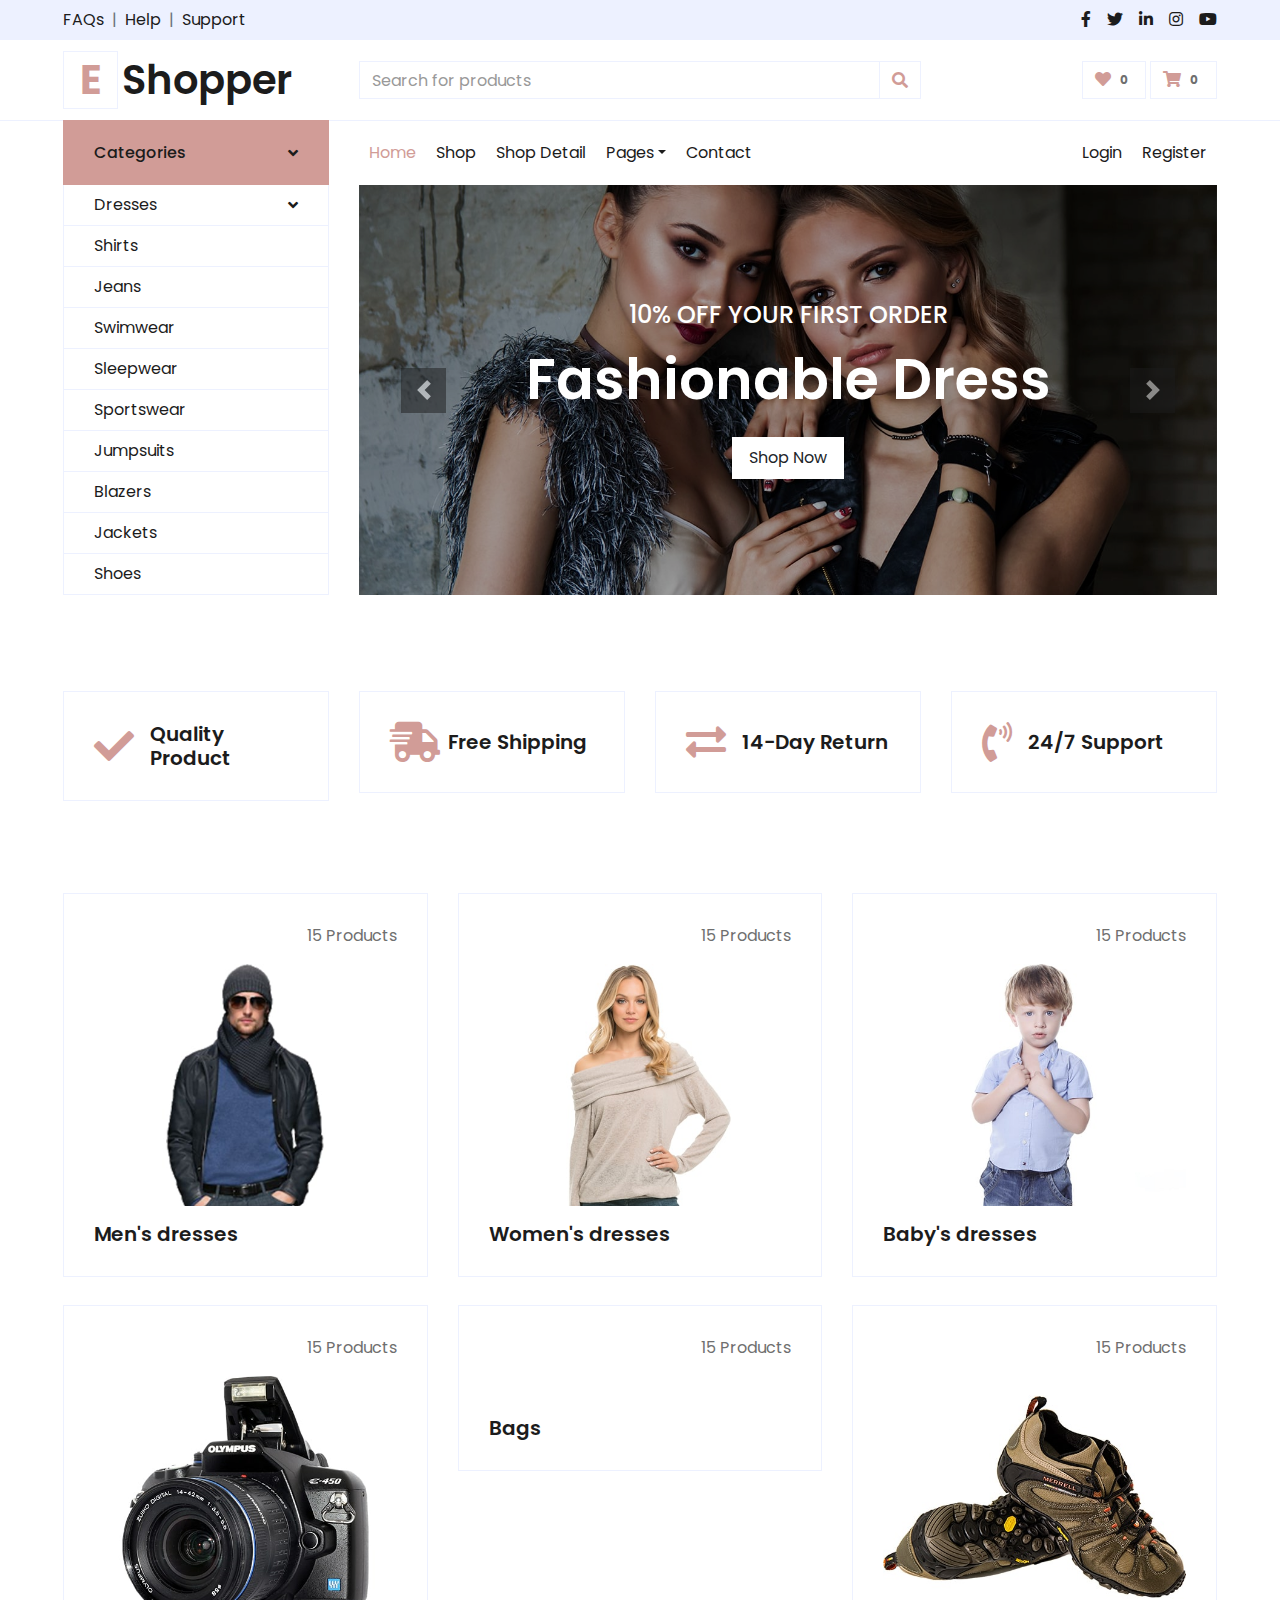
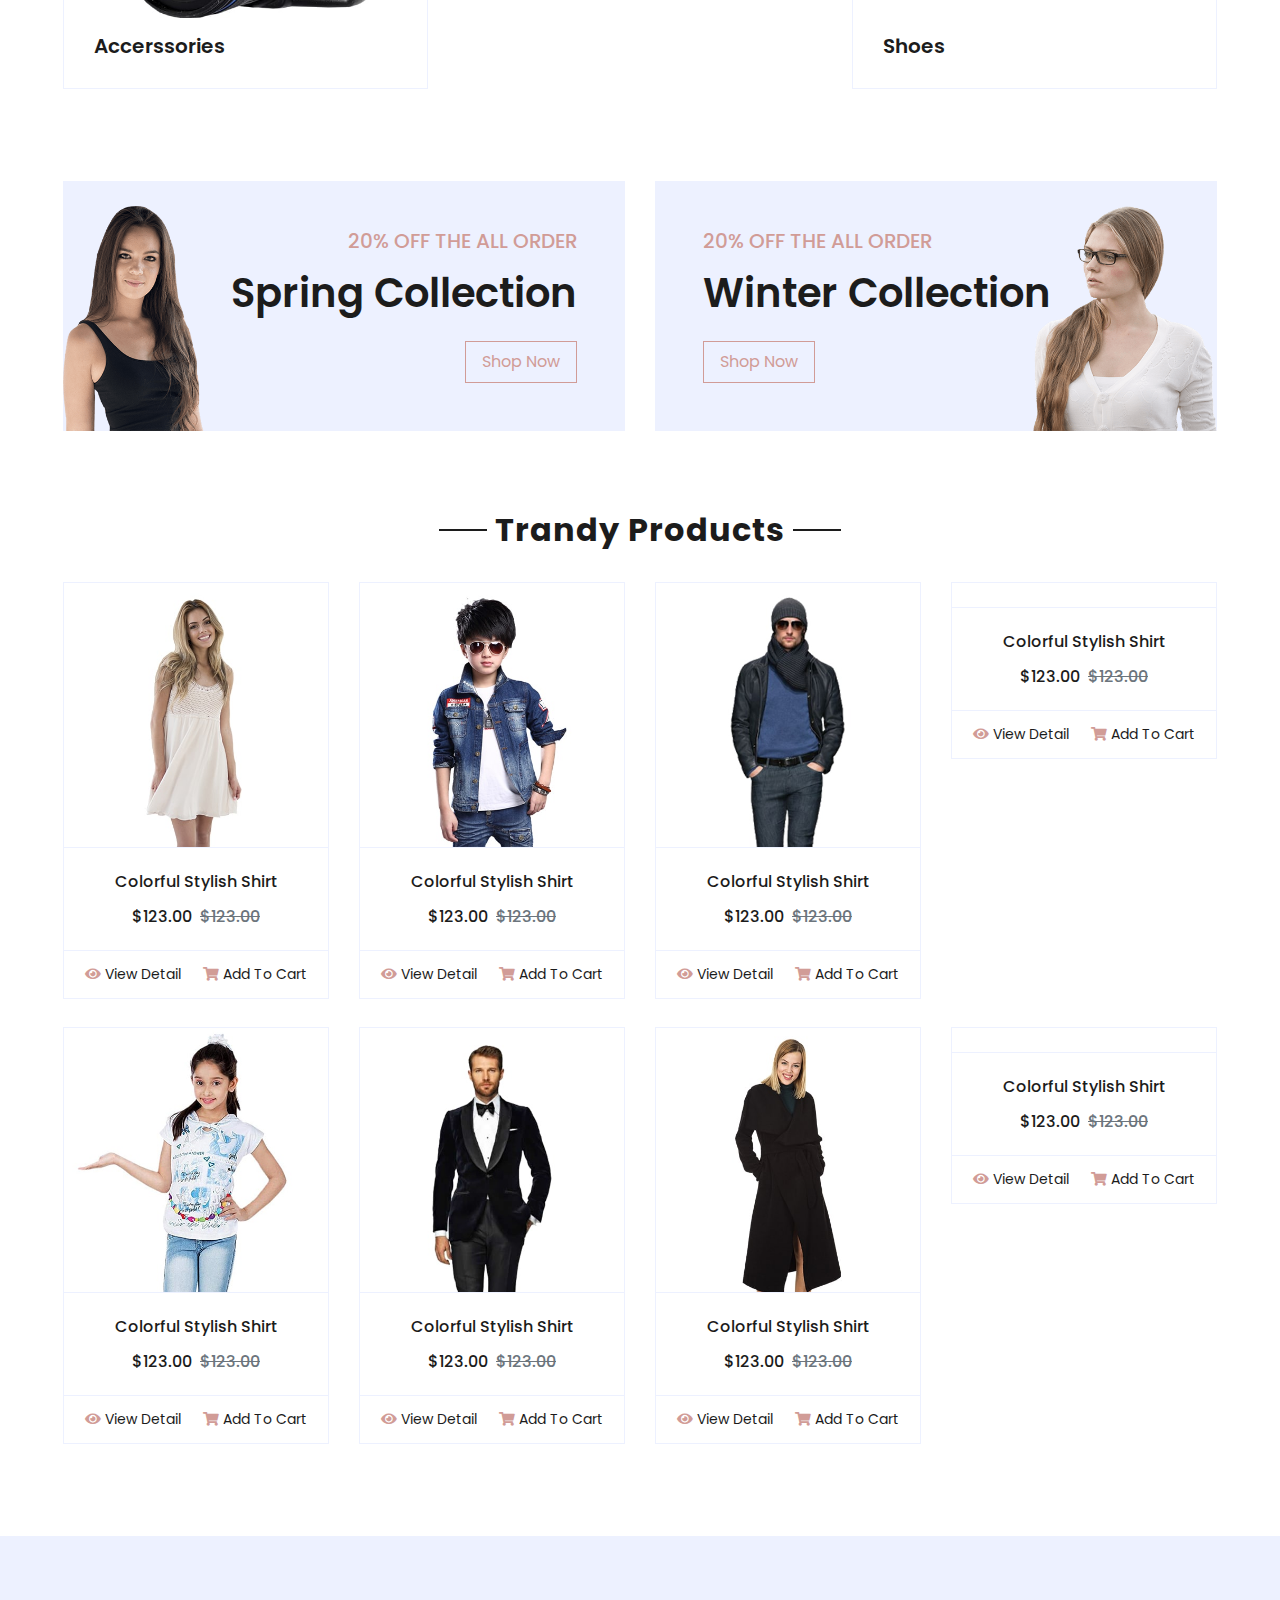
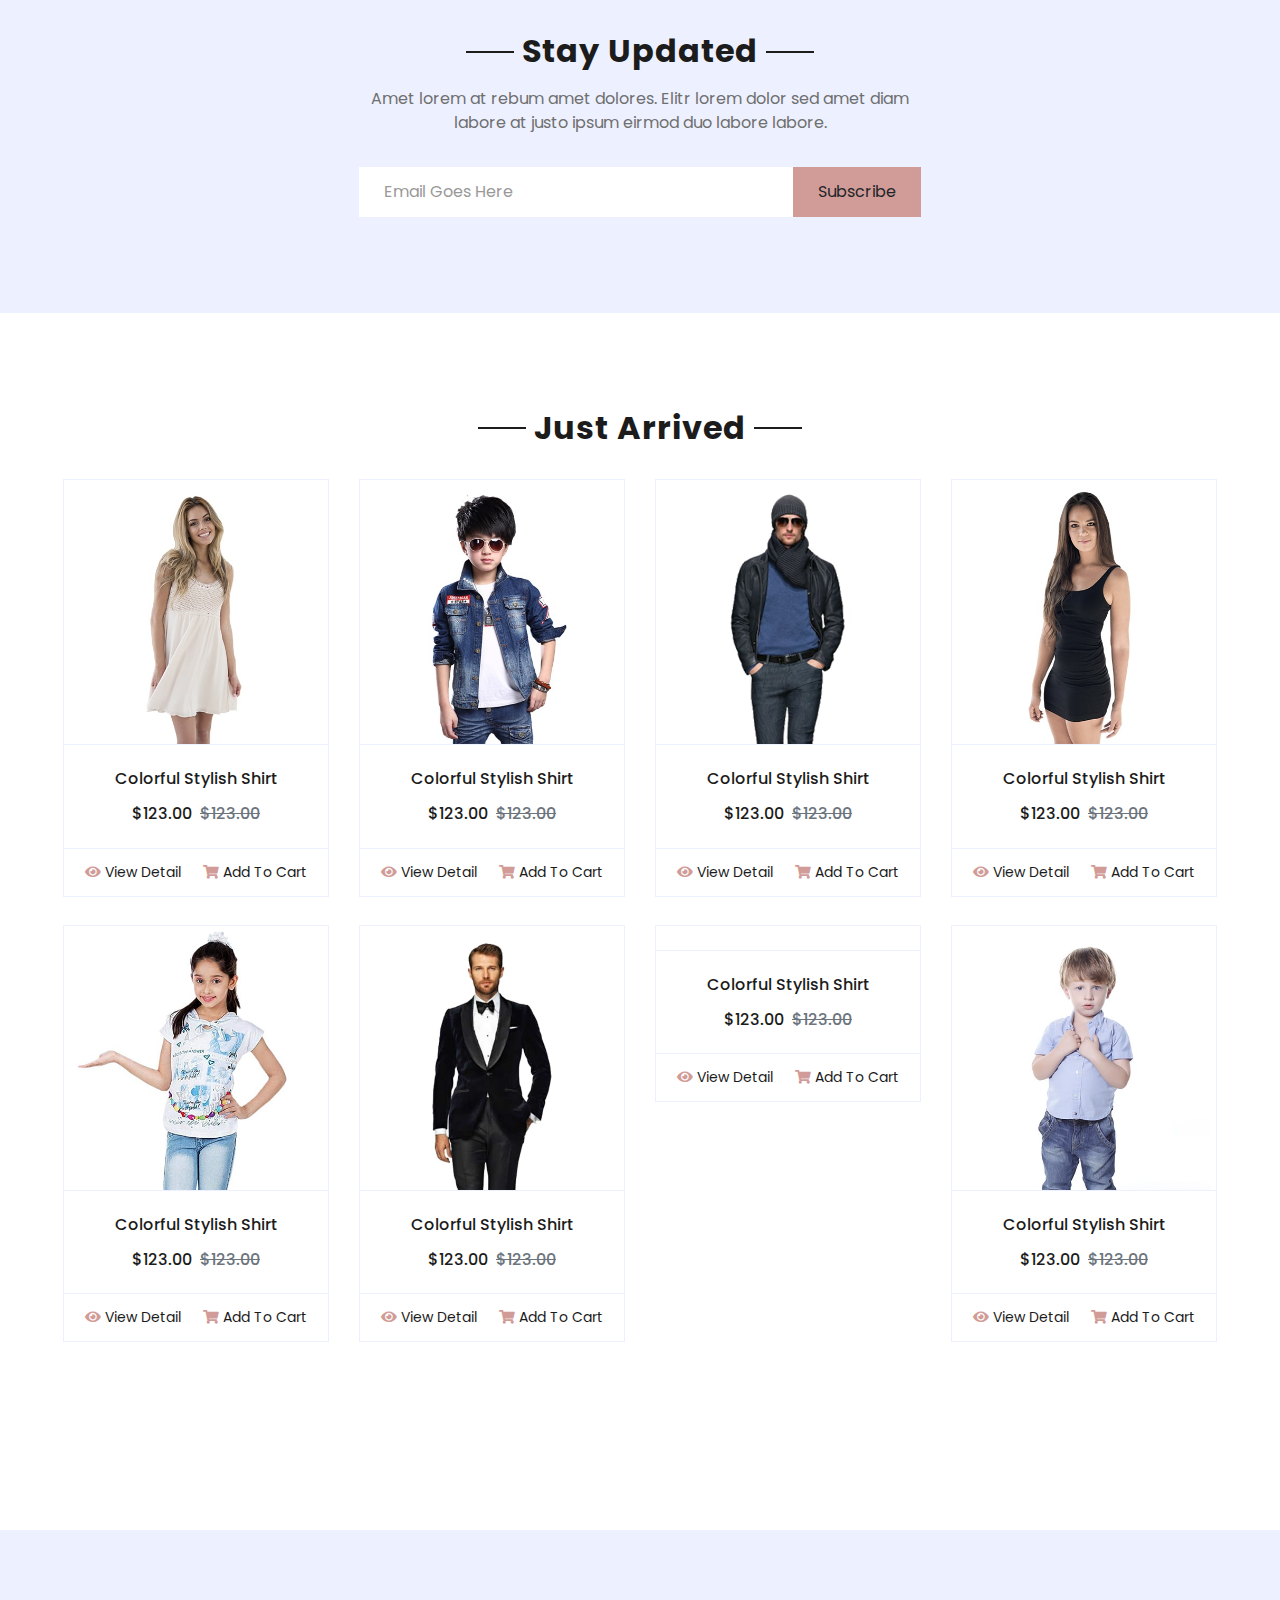
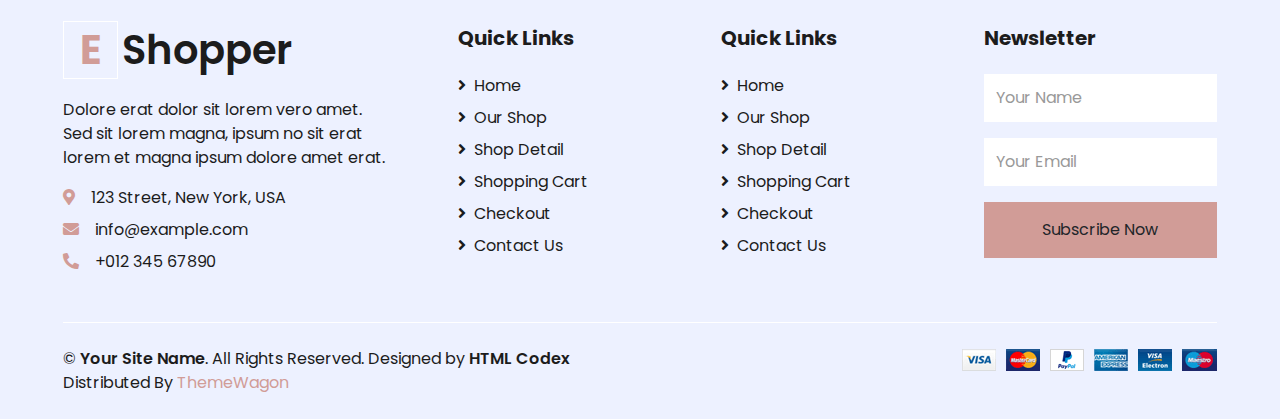
==== commit 0959e5c9: "Correção de caminho das imagens" ====
--- a/LootUsado/templates/html/index.html
+++ b/LootUsado/templates/html/index.html
@@ -152,7 +152,7 @@
                 <div id="header-carousel" class="carousel slide" data-ride="carousel">
                     <div class="carousel-inner">
                         <div class="carousel-item active" style="height: 410px;">
-                            <img class="img-fluid" src="img/carousel-1.jpg" alt="Image">
+                            <img class="img-fluid" src="../../img/carousel-1.jpg" alt="Image">
                             <div class="carousel-caption d-flex flex-column align-items-center justify-content-center">
                                 <div class="p-3" style="max-width: 700px;">
                                     <h4 class="text-light text-uppercase font-weight-medium mb-3">10% Off Your First Order</h4>
@@ -162,7 +162,7 @@
                             </div>
                         </div>
                         <div class="carousel-item" style="height: 410px;">
-                            <img class="img-fluid" src="img/carousel-2.jpg" alt="Image">
+                            <img class="img-fluid" src="../../img/carousel-2.jpg" alt="Image">
                             <div class="carousel-caption d-flex flex-column align-items-center justify-content-center">
                                 <div class="p-3" style="max-width: 700px;">
                                     <h4 class="text-light text-uppercase font-weight-medium mb-3">10% Off Your First Order</h4>
@@ -228,7 +228,7 @@
                 <div class="cat-item d-flex flex-column border mb-4" style="padding: 30px;">
                     <p class="text-right">15 Products</p>
                     <a href="" class="cat-img position-relative overflow-hidden mb-3">
-                        <img class="img-fluid" src="img/cat-1.jpg" alt="">
+                        <img class="img-fluid" src="../../img/cat-1.jpg" alt="">
                     </a>
                     <h5 class="font-weight-semi-bold m-0">Men's dresses</h5>
                 </div>
@@ -237,7 +237,7 @@
                 <div class="cat-item d-flex flex-column border mb-4" style="padding: 30px;">
                     <p class="text-right">15 Products</p>
                     <a href="" class="cat-img position-relative overflow-hidden mb-3">
-                        <img class="img-fluid" src="img/cat-2.jpg" alt="">
+                        <img class="img-fluid" src="../../img/cat-2.jpg" alt="">
                     </a>
                     <h5 class="font-weight-semi-bold m-0">Women's dresses</h5>
                 </div>
@@ -246,7 +246,7 @@
                 <div class="cat-item d-flex flex-column border mb-4" style="padding: 30px;">
                     <p class="text-right">15 Products</p>
                     <a href="" class="cat-img position-relative overflow-hidden mb-3">
-                        <img class="img-fluid" src="img/cat-3.jpg" alt="">
+                        <img class="img-fluid" src="../../img/cat-3.jpg" alt="">
                     </a>
                     <h5 class="font-weight-semi-bold m-0">Baby's dresses</h5>
                 </div>
@@ -255,7 +255,7 @@
                 <div class="cat-item d-flex flex-column border mb-4" style="padding: 30px;">
                     <p class="text-right">15 Products</p>
                     <a href="" class="cat-img position-relative overflow-hidden mb-3">
-                        <img class="img-fluid" src="img/cat-4.jpg" alt="">
+                        <img class="img-fluid" src="../../img/cat-4.jpg" alt="">
                     </a>
                     <h5 class="font-weight-semi-bold m-0">Accerssories</h5>
                 </div>
@@ -273,7 +273,7 @@
                 <div class="cat-item d-flex flex-column border mb-4" style="padding: 30px;">
                     <p class="text-right">15 Products</p>
                     <a href="" class="cat-img position-relative overflow-hidden mb-3">
-                        <img class="img-fluid" src="img/cat-6.jpg" alt="">
+                        <img class="img-fluid" src="../../img/cat-6.jpg" alt="">
                     </a>
                     <h5 class="font-weight-semi-bold m-0">Shoes</h5>
                 </div>
@@ -288,7 +288,7 @@
         <div class="row px-xl-5">
             <div class="col-md-6 pb-4">
                 <div class="position-relative bg-secondary text-center text-md-right text-white mb-2 py-5 px-5">
-                    <img src="img/offer-1.png" alt="">
+                    <img src="../../img/offer-1.png" alt="">
                     <div class="position-relative" style="z-index: 1;">
                         <h5 class="text-uppercase text-primary mb-3">20% off the all order</h5>
                         <h1 class="mb-4 font-weight-semi-bold">Spring Collection</h1>
@@ -298,7 +298,7 @@
             </div>
             <div class="col-md-6 pb-4">
                 <div class="position-relative bg-secondary text-center text-md-left text-white mb-2 py-5 px-5">
-                    <img src="img/offer-2.png" alt="">
+                    <img src="../../img/offer-2.png" alt="">
                     <div class="position-relative" style="z-index: 1;">
                         <h5 class="text-uppercase text-primary mb-3">20% off the all order</h5>
                         <h1 class="mb-4 font-weight-semi-bold">Winter Collection</h1>
@@ -320,41 +320,41 @@
             <div class="col-lg-3 col-md-6 col-sm-12 pb-1">
                 <div class="card product-item border-0 mb-4">
                     <div class="card-header product-img position-relative overflow-hidden bg-transparent border p-0">
-                        <img class="img-fluid w-100" src="img/product-1.jpg" alt="">
-                    </div>
-                    <div class="card-body border-left border-right text-center p-0 pt-4 pb-3">
-                        <h6 class="text-truncate mb-3">Colorful Stylish Shirt</h6>
-                        <div class="d-flex justify-content-center">
-                            <h6>$123.00</h6><h6 class="text-muted ml-2"><del>$123.00</del></h6>
-                        </div>
-                    </div>
-                    <div class="card-footer d-flex justify-content-between bg-light border">
-                        <a href="" class="btn btn-sm text-dark p-0"><i class="fas fa-eye text-primary mr-1"></i>View Detail</a>
-                        <a href="" class="btn btn-sm text-dark p-0"><i class="fas fa-shopping-cart text-primary mr-1"></i>Add To Cart</a>
-                    </div>
-                </div>
-            </div>
-            <div class="col-lg-3 col-md-6 col-sm-12 pb-1">
-                <div class="card product-item border-0 mb-4">
-                    <div class="card-header product-img position-relative overflow-hidden bg-transparent border p-0">
-                        <img class="img-fluid w-100" src="img/product-2.jpg" alt="">
-                    </div>
-                    <div class="card-body border-left border-right text-center p-0 pt-4 pb-3">
-                        <h6 class="text-truncate mb-3">Colorful Stylish Shirt</h6>
-                        <div class="d-flex justify-content-center">
-                            <h6>$123.00</h6><h6 class="text-muted ml-2"><del>$123.00</del></h6>
-                        </div>
-                    </div>
-                    <div class="card-footer d-flex justify-content-between bg-light border">
-                        <a href="" class="btn btn-sm text-dark p-0"><i class="fas fa-eye text-primary mr-1"></i>View Detail</a>
-                        <a href="" class="btn btn-sm text-dark p-0"><i class="fas fa-shopping-cart text-primary mr-1"></i>Add To Cart</a>
-                    </div>
-                </div>
-            </div>
-            <div class="col-lg-3 col-md-6 col-sm-12 pb-1">
-                <div class="card product-item border-0 mb-4">
-                    <div class="card-header product-img position-relative overflow-hidden bg-transparent border p-0">
-                        <img class="img-fluid w-100" src="img/product-3.jpg" alt="">
+                        <img class="img-fluid w-100" src="../../img/product-1.jpg" alt="">
+                    </div>
+                    <div class="card-body border-left border-right text-center p-0 pt-4 pb-3">
+                        <h6 class="text-truncate mb-3">Colorful Stylish Shirt</h6>
+                        <div class="d-flex justify-content-center">
+                            <h6>$123.00</h6><h6 class="text-muted ml-2"><del>$123.00</del></h6>
+                        </div>
+                    </div>
+                    <div class="card-footer d-flex justify-content-between bg-light border">
+                        <a href="" class="btn btn-sm text-dark p-0"><i class="fas fa-eye text-primary mr-1"></i>View Detail</a>
+                        <a href="" class="btn btn-sm text-dark p-0"><i class="fas fa-shopping-cart text-primary mr-1"></i>Add To Cart</a>
+                    </div>
+                </div>
+            </div>
+            <div class="col-lg-3 col-md-6 col-sm-12 pb-1">
+                <div class="card product-item border-0 mb-4">
+                    <div class="card-header product-img position-relative overflow-hidden bg-transparent border p-0">
+                        <img class="img-fluid w-100" src="../../img/product-2.jpg" alt="">
+                    </div>
+                    <div class="card-body border-left border-right text-center p-0 pt-4 pb-3">
+                        <h6 class="text-truncate mb-3">Colorful Stylish Shirt</h6>
+                        <div class="d-flex justify-content-center">
+                            <h6>$123.00</h6><h6 class="text-muted ml-2"><del>$123.00</del></h6>
+                        </div>
+                    </div>
+                    <div class="card-footer d-flex justify-content-between bg-light border">
+                        <a href="" class="btn btn-sm text-dark p-0"><i class="fas fa-eye text-primary mr-1"></i>View Detail</a>
+                        <a href="" class="btn btn-sm text-dark p-0"><i class="fas fa-shopping-cart text-primary mr-1"></i>Add To Cart</a>
+                    </div>
+                </div>
+            </div>
+            <div class="col-lg-3 col-md-6 col-sm-12 pb-1">
+                <div class="card product-item border-0 mb-4">
+                    <div class="card-header product-img position-relative overflow-hidden bg-transparent border p-0">
+                        <img class="img-fluid w-100" src="../../img/product-3.jpg" alt="">
                     </div>
                     <div class="card-body border-left border-right text-center p-0 pt-4 pb-3">
                         <h6 class="text-truncate mb-3">Colorful Stylish Shirt</h6>
@@ -388,41 +388,41 @@
             <div class="col-lg-3 col-md-6 col-sm-12 pb-1">
                 <div class="card product-item border-0 mb-4">
                     <div class="card-header product-img position-relative overflow-hidden bg-transparent border p-0">
-                        <img class="img-fluid w-100" src="img/product-5.jpg" alt="">
-                    </div>
-                    <div class="card-body border-left border-right text-center p-0 pt-4 pb-3">
-                        <h6 class="text-truncate mb-3">Colorful Stylish Shirt</h6>
-                        <div class="d-flex justify-content-center">
-                            <h6>$123.00</h6><h6 class="text-muted ml-2"><del>$123.00</del></h6>
-                        </div>
-                    </div>
-                    <div class="card-footer d-flex justify-content-between bg-light border">
-                        <a href="" class="btn btn-sm text-dark p-0"><i class="fas fa-eye text-primary mr-1"></i>View Detail</a>
-                        <a href="" class="btn btn-sm text-dark p-0"><i class="fas fa-shopping-cart text-primary mr-1"></i>Add To Cart</a>
-                    </div>
-                </div>
-            </div>
-            <div class="col-lg-3 col-md-6 col-sm-12 pb-1">
-                <div class="card product-item border-0 mb-4">
-                    <div class="card-header product-img position-relative overflow-hidden bg-transparent border p-0">
-                        <img class="img-fluid w-100" src="img/product-6.jpg" alt="">
-                    </div>
-                    <div class="card-body border-left border-right text-center p-0 pt-4 pb-3">
-                        <h6 class="text-truncate mb-3">Colorful Stylish Shirt</h6>
-                        <div class="d-flex justify-content-center">
-                            <h6>$123.00</h6><h6 class="text-muted ml-2"><del>$123.00</del></h6>
-                        </div>
-                    </div>
-                    <div class="card-footer d-flex justify-content-between bg-light border">
-                        <a href="" class="btn btn-sm text-dark p-0"><i class="fas fa-eye text-primary mr-1"></i>View Detail</a>
-                        <a href="" class="btn btn-sm text-dark p-0"><i class="fas fa-shopping-cart text-primary mr-1"></i>Add To Cart</a>
-                    </div>
-                </div>
-            </div>
-            <div class="col-lg-3 col-md-6 col-sm-12 pb-1">
-                <div class="card product-item border-0 mb-4">
-                    <div class="card-header product-img position-relative overflow-hidden bg-transparent border p-0">
-                        <img class="img-fluid w-100" src="img/product-7.jpg" alt="">
+                        <img class="img-fluid w-100" src="../../img/product-5.jpg" alt="">
+                    </div>
+                    <div class="card-body border-left border-right text-center p-0 pt-4 pb-3">
+                        <h6 class="text-truncate mb-3">Colorful Stylish Shirt</h6>
+                        <div class="d-flex justify-content-center">
+                            <h6>$123.00</h6><h6 class="text-muted ml-2"><del>$123.00</del></h6>
+                        </div>
+                    </div>
+                    <div class="card-footer d-flex justify-content-between bg-light border">
+                        <a href="" class="btn btn-sm text-dark p-0"><i class="fas fa-eye text-primary mr-1"></i>View Detail</a>
+                        <a href="" class="btn btn-sm text-dark p-0"><i class="fas fa-shopping-cart text-primary mr-1"></i>Add To Cart</a>
+                    </div>
+                </div>
+            </div>
+            <div class="col-lg-3 col-md-6 col-sm-12 pb-1">
+                <div class="card product-item border-0 mb-4">
+                    <div class="card-header product-img position-relative overflow-hidden bg-transparent border p-0">
+                        <img class="img-fluid w-100" src="../../img/product-6.jpg" alt="">
+                    </div>
+                    <div class="card-body border-left border-right text-center p-0 pt-4 pb-3">
+                        <h6 class="text-truncate mb-3">Colorful Stylish Shirt</h6>
+                        <div class="d-flex justify-content-center">
+                            <h6>$123.00</h6><h6 class="text-muted ml-2"><del>$123.00</del></h6>
+                        </div>
+                    </div>
+                    <div class="card-footer d-flex justify-content-between bg-light border">
+                        <a href="" class="btn btn-sm text-dark p-0"><i class="fas fa-eye text-primary mr-1"></i>View Detail</a>
+                        <a href="" class="btn btn-sm text-dark p-0"><i class="fas fa-shopping-cart text-primary mr-1"></i>Add To Cart</a>
+                    </div>
+                </div>
+            </div>
+            <div class="col-lg-3 col-md-6 col-sm-12 pb-1">
+                <div class="card product-item border-0 mb-4">
+                    <div class="card-header product-img position-relative overflow-hidden bg-transparent border p-0">
+                        <img class="img-fluid w-100" src="../../img/product-7.jpg" alt="">
                     </div>
                     <div class="card-body border-left border-right text-center p-0 pt-4 pb-3">
                         <h6 class="text-truncate mb-3">Colorful Stylish Shirt</h6>
@@ -489,92 +489,92 @@
             <div class="col-lg-3 col-md-6 col-sm-12 pb-1">
                 <div class="card product-item border-0 mb-4">
                     <div class="card-header product-img position-relative overflow-hidden bg-transparent border p-0">
-                        <img class="img-fluid w-100" src="img/product-1.jpg" alt="">
-                    </div>
-                    <div class="card-body border-left border-right text-center p-0 pt-4 pb-3">
-                        <h6 class="text-truncate mb-3">Colorful Stylish Shirt</h6>
-                        <div class="d-flex justify-content-center">
-                            <h6>$123.00</h6><h6 class="text-muted ml-2"><del>$123.00</del></h6>
-                        </div>
-                    </div>
-                    <div class="card-footer d-flex justify-content-between bg-light border">
-                        <a href="" class="btn btn-sm text-dark p-0"><i class="fas fa-eye text-primary mr-1"></i>View Detail</a>
-                        <a href="" class="btn btn-sm text-dark p-0"><i class="fas fa-shopping-cart text-primary mr-1"></i>Add To Cart</a>
-                    </div>
-                </div>
-            </div>
-            <div class="col-lg-3 col-md-6 col-sm-12 pb-1">
-                <div class="card product-item border-0 mb-4">
-                    <div class="card-header product-img position-relative overflow-hidden bg-transparent border p-0">
-                        <img class="img-fluid w-100" src="img/product-2.jpg" alt="">
-                    </div>
-                    <div class="card-body border-left border-right text-center p-0 pt-4 pb-3">
-                        <h6 class="text-truncate mb-3">Colorful Stylish Shirt</h6>
-                        <div class="d-flex justify-content-center">
-                            <h6>$123.00</h6><h6 class="text-muted ml-2"><del>$123.00</del></h6>
-                        </div>
-                    </div>
-                    <div class="card-footer d-flex justify-content-between bg-light border">
-                        <a href="" class="btn btn-sm text-dark p-0"><i class="fas fa-eye text-primary mr-1"></i>View Detail</a>
-                        <a href="" class="btn btn-sm text-dark p-0"><i class="fas fa-shopping-cart text-primary mr-1"></i>Add To Cart</a>
-                    </div>
-                </div>
-            </div>
-            <div class="col-lg-3 col-md-6 col-sm-12 pb-1">
-                <div class="card product-item border-0 mb-4">
-                    <div class="card-header product-img position-relative overflow-hidden bg-transparent border p-0">
-                        <img class="img-fluid w-100" src="img/product-3.jpg" alt="">
-                    </div>
-                    <div class="card-body border-left border-right text-center p-0 pt-4 pb-3">
-                        <h6 class="text-truncate mb-3">Colorful Stylish Shirt</h6>
-                        <div class="d-flex justify-content-center">
-                            <h6>$123.00</h6><h6 class="text-muted ml-2"><del>$123.00</del></h6>
-                        </div>
-                    </div>
-                    <div class="card-footer d-flex justify-content-between bg-light border">
-                        <a href="" class="btn btn-sm text-dark p-0"><i class="fas fa-eye text-primary mr-1"></i>View Detail</a>
-                        <a href="" class="btn btn-sm text-dark p-0"><i class="fas fa-shopping-cart text-primary mr-1"></i>Add To Cart</a>
-                    </div>
-                </div>
-            </div>
-            <div class="col-lg-3 col-md-6 col-sm-12 pb-1">
-                <div class="card product-item border-0 mb-4">
-                    <div class="card-header product-img position-relative overflow-hidden bg-transparent border p-0">
-                        <img class="img-fluid w-100" src="img/product-4.jpg" alt="">
-                    </div>
-                    <div class="card-body border-left border-right text-center p-0 pt-4 pb-3">
-                        <h6 class="text-truncate mb-3">Colorful Stylish Shirt</h6>
-                        <div class="d-flex justify-content-center">
-                            <h6>$123.00</h6><h6 class="text-muted ml-2"><del>$123.00</del></h6>
-                        </div>
-                    </div>
-                    <div class="card-footer d-flex justify-content-between bg-light border">
-                        <a href="" class="btn btn-sm text-dark p-0"><i class="fas fa-eye text-primary mr-1"></i>View Detail</a>
-                        <a href="" class="btn btn-sm text-dark p-0"><i class="fas fa-shopping-cart text-primary mr-1"></i>Add To Cart</a>
-                    </div>
-                </div>
-            </div>
-            <div class="col-lg-3 col-md-6 col-sm-12 pb-1">
-                <div class="card product-item border-0 mb-4">
-                    <div class="card-header product-img position-relative overflow-hidden bg-transparent border p-0">
-                        <img class="img-fluid w-100" src="img/product-5.jpg" alt="">
-                    </div>
-                    <div class="card-body border-left border-right text-center p-0 pt-4 pb-3">
-                        <h6 class="text-truncate mb-3">Colorful Stylish Shirt</h6>
-                        <div class="d-flex justify-content-center">
-                            <h6>$123.00</h6><h6 class="text-muted ml-2"><del>$123.00</del></h6>
-                        </div>
-                    </div>
-                    <div class="card-footer d-flex justify-content-between bg-light border">
-                        <a href="" class="btn btn-sm text-dark p-0"><i class="fas fa-eye text-primary mr-1"></i>View Detail</a>
-                        <a href="" class="btn btn-sm text-dark p-0"><i class="fas fa-shopping-cart text-primary mr-1"></i>Add To Cart</a>
-                    </div>
-                </div>
-            </div>
-            <div class="col-lg-3 col-md-6 col-sm-12 pb-1">
-                <div class="card product-item border-0 mb-4">
-                    <div class="card-header product-img position-relative overflow-hidden bg-transparent border p-0">
-                        <img class="img-fluid w-100" src="img/product-6.jpg" alt="">
+                        <img class="img-fluid w-100" src="../../img/product-1.jpg" alt="">
+                    </div>
+                    <div class="card-body border-left border-right text-center p-0 pt-4 pb-3">
+                        <h6 class="text-truncate mb-3">Colorful Stylish Shirt</h6>
+                        <div class="d-flex justify-content-center">
+                            <h6>$123.00</h6><h6 class="text-muted ml-2"><del>$123.00</del></h6>
+                        </div>
+                    </div>
+                    <div class="card-footer d-flex justify-content-between bg-light border">
+                        <a href="" class="btn btn-sm text-dark p-0"><i class="fas fa-eye text-primary mr-1"></i>View Detail</a>
+                        <a href="" class="btn btn-sm text-dark p-0"><i class="fas fa-shopping-cart text-primary mr-1"></i>Add To Cart</a>
+                    </div>
+                </div>
+            </div>
+            <div class="col-lg-3 col-md-6 col-sm-12 pb-1">
+                <div class="card product-item border-0 mb-4">
+                    <div class="card-header product-img position-relative overflow-hidden bg-transparent border p-0">
+                        <img class="img-fluid w-100" src="../../img/product-2.jpg" alt="">
+                    </div>
+                    <div class="card-body border-left border-right text-center p-0 pt-4 pb-3">
+                        <h6 class="text-truncate mb-3">Colorful Stylish Shirt</h6>
+                        <div class="d-flex justify-content-center">
+                            <h6>$123.00</h6><h6 class="text-muted ml-2"><del>$123.00</del></h6>
+                        </div>
+                    </div>
+                    <div class="card-footer d-flex justify-content-between bg-light border">
+                        <a href="" class="btn btn-sm text-dark p-0"><i class="fas fa-eye text-primary mr-1"></i>View Detail</a>
+                        <a href="" class="btn btn-sm text-dark p-0"><i class="fas fa-shopping-cart text-primary mr-1"></i>Add To Cart</a>
+                    </div>
+                </div>
+            </div>
+            <div class="col-lg-3 col-md-6 col-sm-12 pb-1">
+                <div class="card product-item border-0 mb-4">
+                    <div class="card-header product-img position-relative overflow-hidden bg-transparent border p-0">
+                        <img class="img-fluid w-100" src="../../img/product-3.jpg" alt="">
+                    </div>
+                    <div class="card-body border-left border-right text-center p-0 pt-4 pb-3">
+                        <h6 class="text-truncate mb-3">Colorful Stylish Shirt</h6>
+                        <div class="d-flex justify-content-center">
+                            <h6>$123.00</h6><h6 class="text-muted ml-2"><del>$123.00</del></h6>
+                        </div>
+                    </div>
+                    <div class="card-footer d-flex justify-content-between bg-light border">
+                        <a href="" class="btn btn-sm text-dark p-0"><i class="fas fa-eye text-primary mr-1"></i>View Detail</a>
+                        <a href="" class="btn btn-sm text-dark p-0"><i class="fas fa-shopping-cart text-primary mr-1"></i>Add To Cart</a>
+                    </div>
+                </div>
+            </div>
+            <div class="col-lg-3 col-md-6 col-sm-12 pb-1">
+                <div class="card product-item border-0 mb-4">
+                    <div class="card-header product-img position-relative overflow-hidden bg-transparent border p-0">
+                        <img class="img-fluid w-100" src="../../img/product-4.jpg" alt="">
+                    </div>
+                    <div class="card-body border-left border-right text-center p-0 pt-4 pb-3">
+                        <h6 class="text-truncate mb-3">Colorful Stylish Shirt</h6>
+                        <div class="d-flex justify-content-center">
+                            <h6>$123.00</h6><h6 class="text-muted ml-2"><del>$123.00</del></h6>
+                        </div>
+                    </div>
+                    <div class="card-footer d-flex justify-content-between bg-light border">
+                        <a href="" class="btn btn-sm text-dark p-0"><i class="fas fa-eye text-primary mr-1"></i>View Detail</a>
+                        <a href="" class="btn btn-sm text-dark p-0"><i class="fas fa-shopping-cart text-primary mr-1"></i>Add To Cart</a>
+                    </div>
+                </div>
+            </div>
+            <div class="col-lg-3 col-md-6 col-sm-12 pb-1">
+                <div class="card product-item border-0 mb-4">
+                    <div class="card-header product-img position-relative overflow-hidden bg-transparent border p-0">
+                        <img class="img-fluid w-100" src="../../img/product-5.jpg" alt="">
+                    </div>
+                    <div class="card-body border-left border-right text-center p-0 pt-4 pb-3">
+                        <h6 class="text-truncate mb-3">Colorful Stylish Shirt</h6>
+                        <div class="d-flex justify-content-center">
+                            <h6>$123.00</h6><h6 class="text-muted ml-2"><del>$123.00</del></h6>
+                        </div>
+                    </div>
+                    <div class="card-footer d-flex justify-content-between bg-light border">
+                        <a href="" class="btn btn-sm text-dark p-0"><i class="fas fa-eye text-primary mr-1"></i>View Detail</a>
+                        <a href="" class="btn btn-sm text-dark p-0"><i class="fas fa-shopping-cart text-primary mr-1"></i>Add To Cart</a>
+                    </div>
+                </div>
+            </div>
+            <div class="col-lg-3 col-md-6 col-sm-12 pb-1">
+                <div class="card product-item border-0 mb-4">
+                    <div class="card-header product-img position-relative overflow-hidden bg-transparent border p-0">
+                        <img class="img-fluid w-100" src="../../img/product-6.jpg" alt="">
                     </div>
                     <div class="card-body border-left border-right text-center p-0 pt-4 pb-3">
                         <h6 class="text-truncate mb-3">Colorful Stylish Shirt</h6>
@@ -608,7 +608,7 @@
             <div class="col-lg-3 col-md-6 col-sm-12 pb-1">
                 <div class="card product-item border-0 mb-4">
                     <div class="card-header product-img position-relative overflow-hidden bg-transparent border p-0">
-                        <img class="img-fluid w-100" src="img/product-8.jpg" alt="">
+                        <img class="img-fluid w-100" src="../../img/product-8.jpg" alt="">
                     </div>
                     <div class="card-body border-left border-right text-center p-0 pt-4 pb-3">
                         <h6 class="text-truncate mb-3">Colorful Stylish Shirt</h6>
@@ -633,28 +633,28 @@
             <div class="col">
                 <div class="owl-carousel vendor-carousel">
                     <div class="vendor-item border p-4">
-                        <img src="img/vendor-1.jpg" alt="">
+                        <img src="../../img/vendor-1.jpg" alt="">
                     </div>
                     <div class="vendor-item border p-4">
-                        <img src="img/vendor-2.jpg" alt="">
+                        <img src="../../img/vendor-2.jpg" alt="">
                     </div>
                     <div class="vendor-item border p-4">
-                        <img src="img/vendor-3.jpg" alt="">
+                        <img src="../../img/vendor-3.jpg" alt="">
                     </div>
                     <div class="vendor-item border p-4">
-                        <img src="img/vendor-4.jpg" alt="">
+                        <img src="../../img/vendor-4.jpg" alt="">
                     </div>
                     <div class="vendor-item border p-4">
-                        <img src="img/vendor-5.jpg" alt="">
+                        <img src="../../img/vendor-5.jpg" alt="">
                     </div>
                     <div class="vendor-item border p-4">
-                        <img src="img/vendor-6.jpg" alt="">
+                        <img src="../../img/vendor-6.jpg" alt="">
                     </div>
                     <div class="vendor-item border p-4">
-                        <img src="img/vendor-7.jpg" alt="">
+                        <img src="../../img/vendor-7.jpg" alt="">
                     </div>
                     <div class="vendor-item border p-4">
-                        <img src="img/vendor-8.jpg" alt="">
+                        <img src="../../img/vendor-8.jpg" alt="">
                     </div>
                 </div>
             </div>
@@ -727,7 +727,7 @@
                 </p>
             </div>
             <div class="col-md-6 px-xl-0 text-center text-md-right">
-                <img class="img-fluid" src="img/payments.png" alt="">
+                <img class="img-fluid" src="../../img/payments.png" alt="">
             </div>
         </div>
     </div>
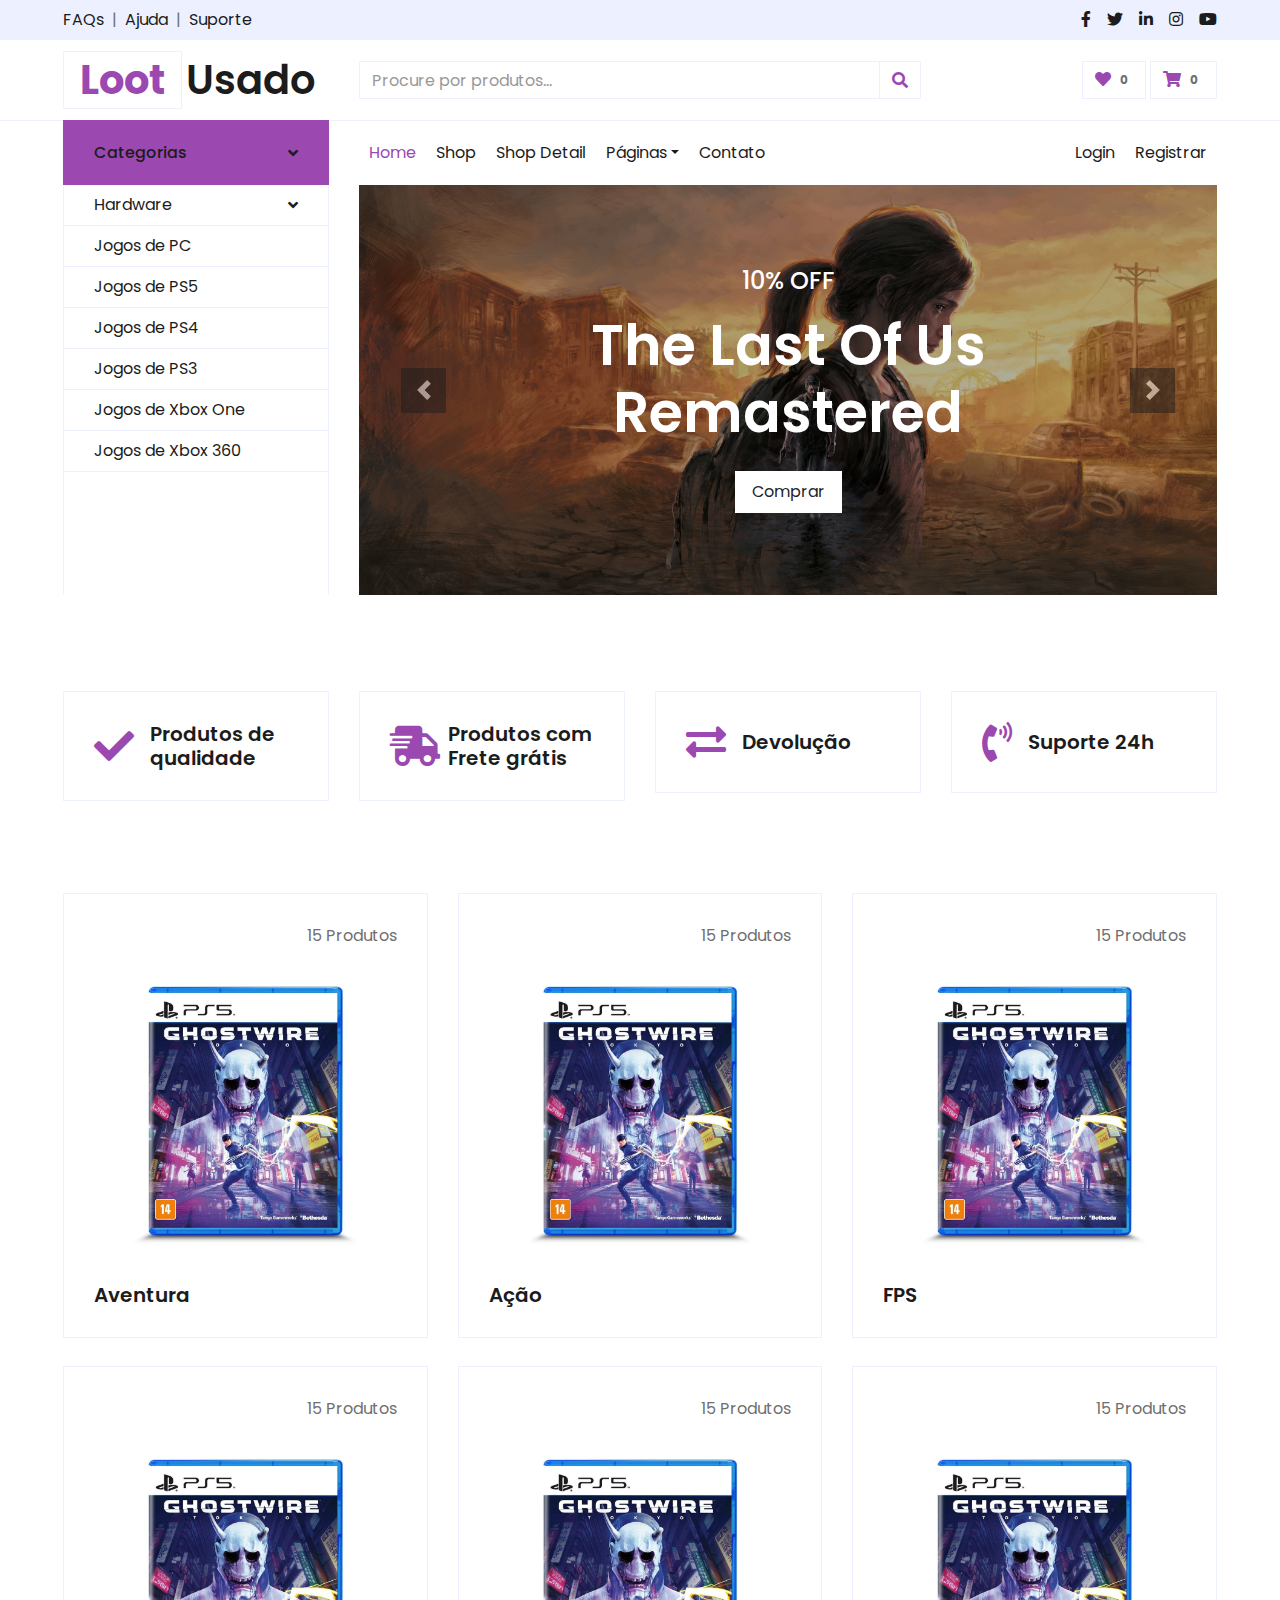
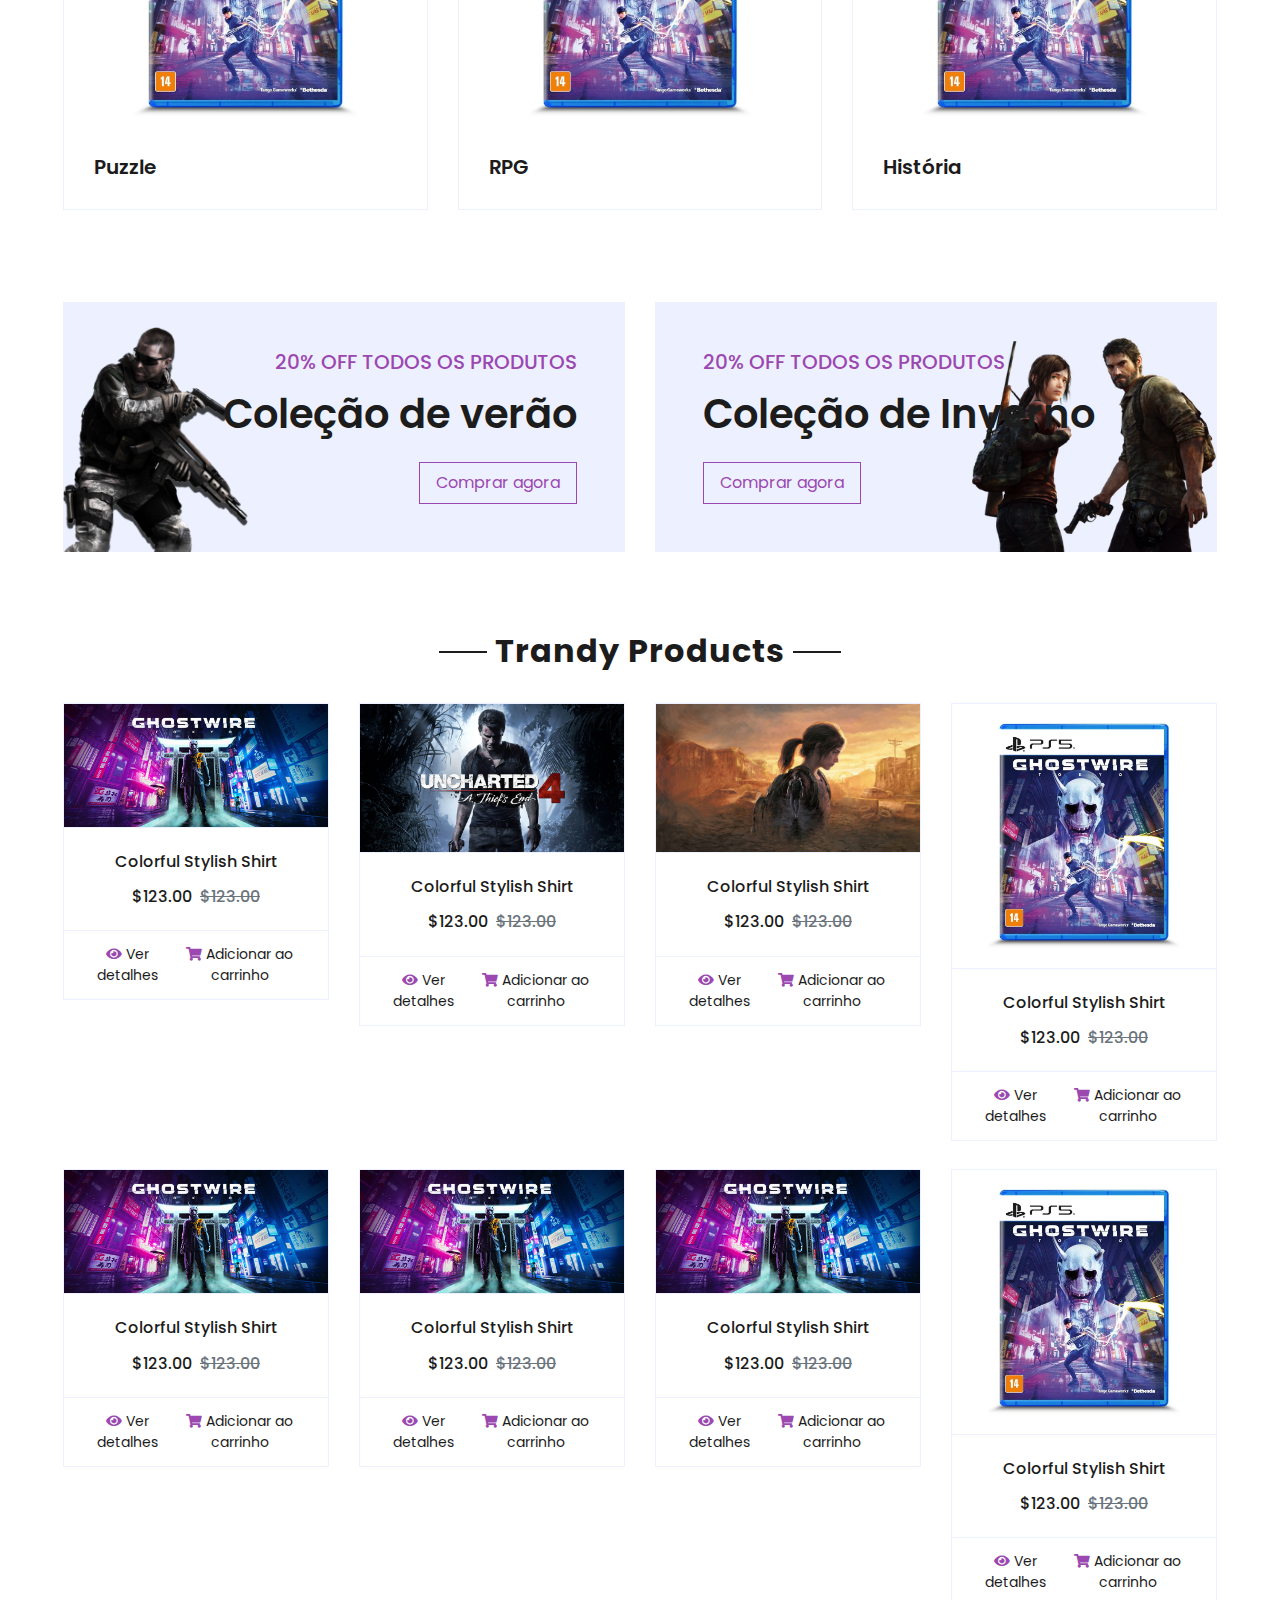
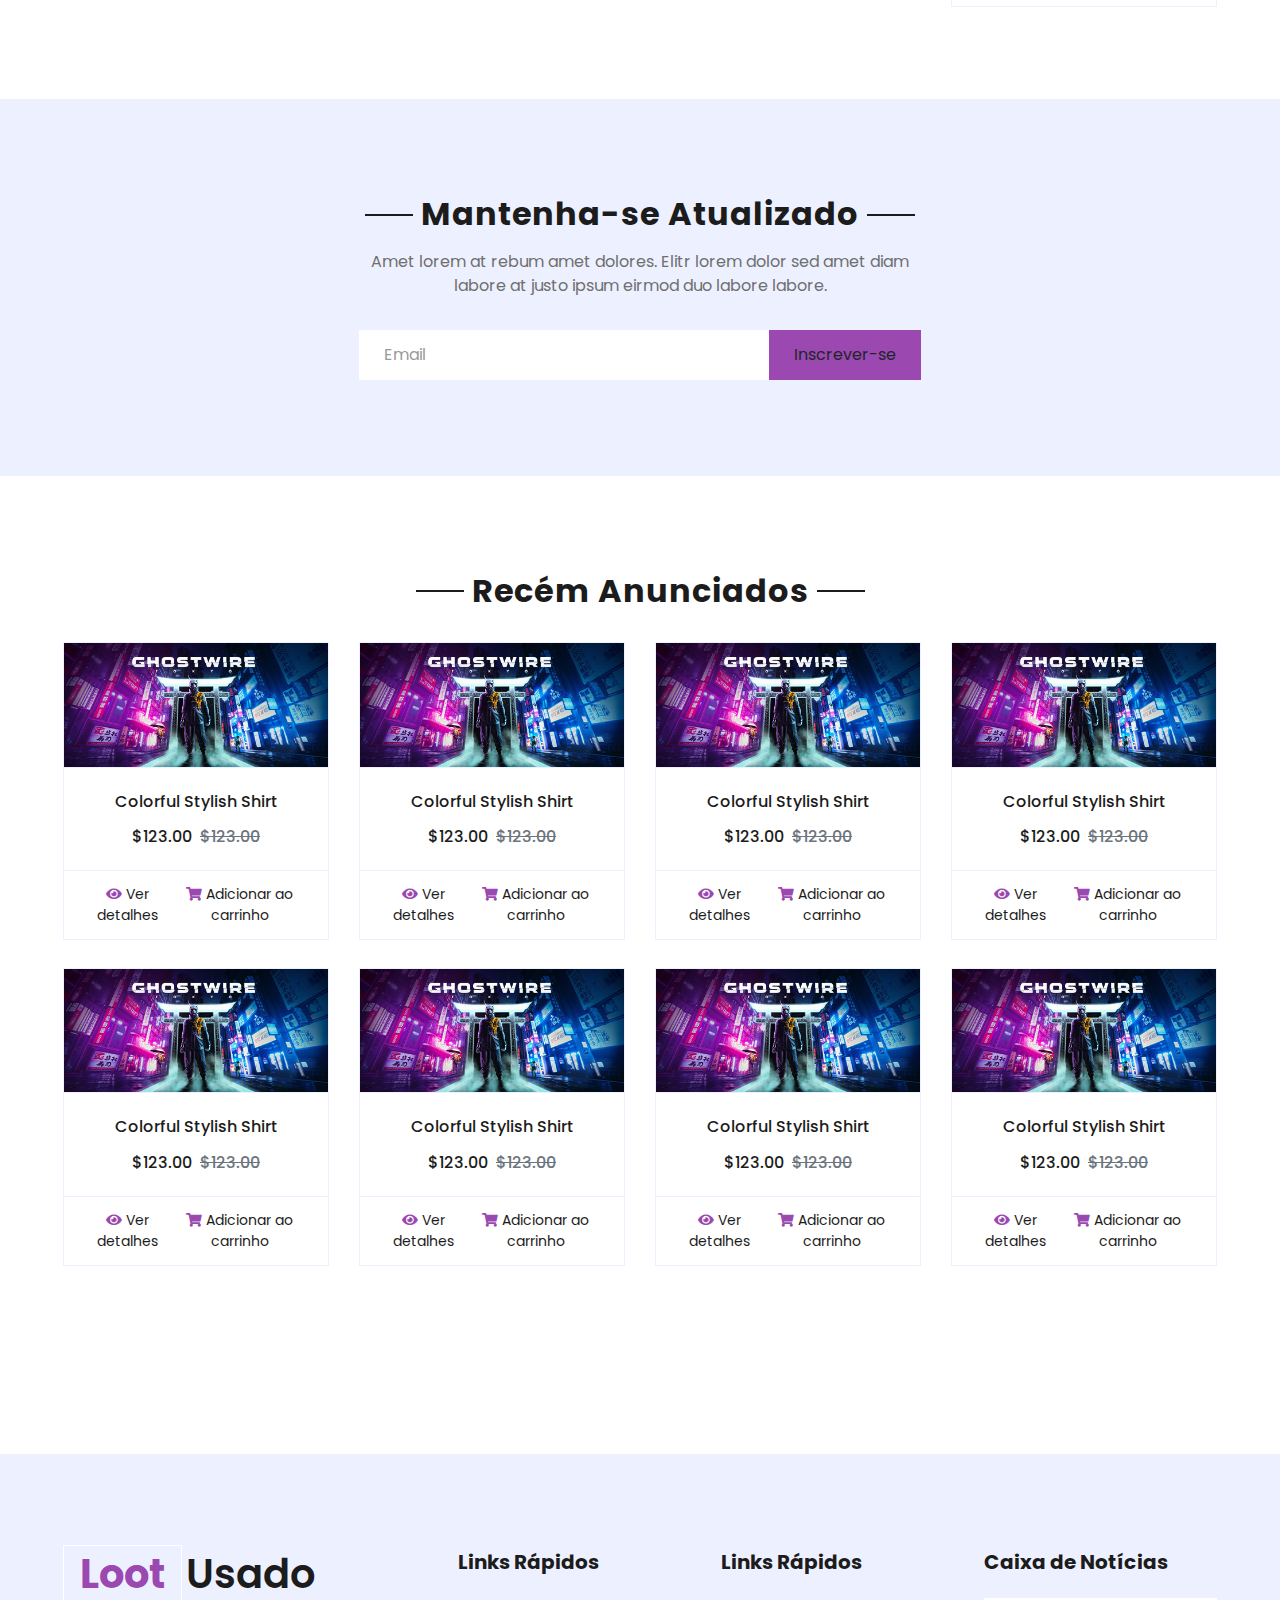
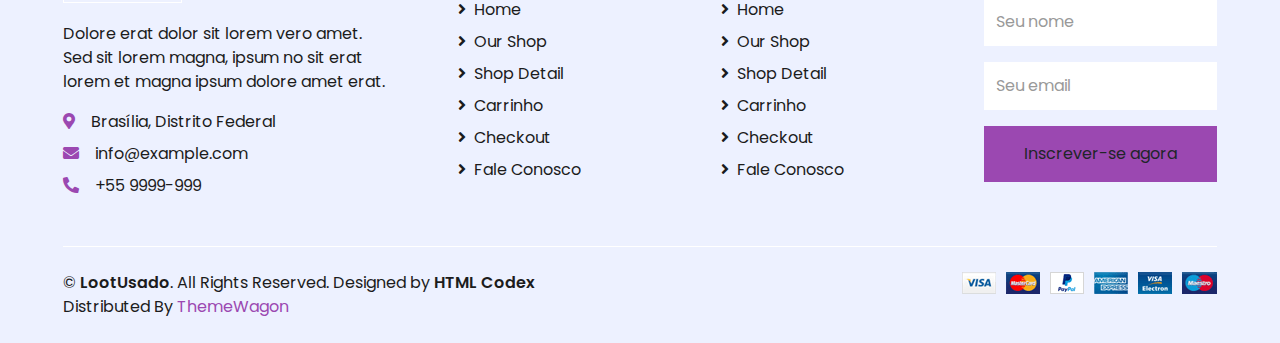
==== commit 7670d827: "Criação/Personalização de template da aba principal do App" ====
--- a/LootUsado/templates/html/index.html
+++ b/LootUsado/templates/html/index.html
@@ -3,7 +3,7 @@
 
 <head>
     <meta charset="utf-8">
-    <title>EShopper - Bootstrap Shop Template</title>
+    <title>LootUsado - Bootstrap Shop Template</title>
     <meta content="width=device-width, initial-scale=1.0" name="viewport">
     <meta content="Free HTML Templates" name="keywords">
     <meta content="Free HTML Templates" name="description">
@@ -33,9 +33,9 @@
                 <div class="d-inline-flex align-items-center">
                     <a class="text-dark" href="">FAQs</a>
                     <span class="text-muted px-2">|</span>
-                    <a class="text-dark" href="">Help</a>
+                    <a class="text-dark" href="">Ajuda</a>
                     <span class="text-muted px-2">|</span>
-                    <a class="text-dark" href="">Support</a>
+                    <a class="text-dark" href="">Suporte</a>
                 </div>
             </div>
             <div class="col-lg-6 text-center text-lg-right">
@@ -61,13 +61,13 @@
         <div class="row align-items-center py-3 px-xl-5">
             <div class="col-lg-3 d-none d-lg-block">
                 <a href="" class="text-decoration-none">
-                    <h1 class="m-0 display-5 font-weight-semi-bold"><span class="text-primary font-weight-bold border px-3 mr-1">E</span>Shopper</h1>
+                    <h1 class="m-0 display-5 font-weight-semi-bold"><span class="text-primary font-weight-bold border px-3 mr-1">Loot</span>Usado</h1>
                 </a>
             </div>
             <div class="col-lg-6 col-6 text-left">
                 <form action="">
                     <div class="input-group">
-                        <input type="text" class="form-control" placeholder="Search for products">
+                        <input type="text" class="form-control" placeholder="Procure por produtos...">
                         <div class="input-group-append">
                             <span class="input-group-text bg-transparent text-primary">
                                 <i class="fa fa-search"></i>
@@ -96,35 +96,32 @@
         <div class="row border-top px-xl-5">
             <div class="col-lg-3 d-none d-lg-block">
                 <a class="btn shadow-none d-flex align-items-center justify-content-between bg-primary text-white w-100" data-toggle="collapse" href="#navbar-vertical" style="height: 65px; margin-top: -1px; padding: 0 30px;">
-                    <h6 class="m-0">Categories</h6>
+                    <h6 class="m-0">Categorias</h6>
                     <i class="fa fa-angle-down text-dark"></i>
                 </a>
                 <nav class="collapse show navbar navbar-vertical navbar-light align-items-start p-0 border border-top-0 border-bottom-0" id="navbar-vertical">
                     <div class="navbar-nav w-100 overflow-hidden" style="height: 410px">
                         <div class="nav-item dropdown">
-                            <a href="#" class="nav-link" data-toggle="dropdown">Dresses <i class="fa fa-angle-down float-right mt-1"></i></a>
+                            <a href="#" class="nav-link" data-toggle="dropdown">Hardware <i class="fa fa-angle-down float-right mt-1"></i></a>
                             <div class="dropdown-menu position-absolute bg-secondary border-0 rounded-0 w-100 m-0">
-                                <a href="" class="dropdown-item">Men's Dresses</a>
-                                <a href="" class="dropdown-item">Women's Dresses</a>
-                                <a href="" class="dropdown-item">Baby's Dresses</a>
+                                <a href="" class="dropdown-item">Mouse e Teclado</a>
+                                <a href="" class="dropdown-item">Headsets</a>
+                                <a href="" class="dropdown-item">Controles</a>
                             </div>
                         </div>
-                        <a href="" class="nav-item nav-link">Shirts</a>
-                        <a href="" class="nav-item nav-link">Jeans</a>
-                        <a href="" class="nav-item nav-link">Swimwear</a>
-                        <a href="" class="nav-item nav-link">Sleepwear</a>
-                        <a href="" class="nav-item nav-link">Sportswear</a>
-                        <a href="" class="nav-item nav-link">Jumpsuits</a>
-                        <a href="" class="nav-item nav-link">Blazers</a>
-                        <a href="" class="nav-item nav-link">Jackets</a>
-                        <a href="" class="nav-item nav-link">Shoes</a>
+                        <a href="" class="nav-item nav-link">Jogos de PC</a>
+                        <a href="" class="nav-item nav-link">Jogos de PS5</a>
+                        <a href="" class="nav-item nav-link">Jogos de PS4</a>
+                        <a href="" class="nav-item nav-link">Jogos de PS3</a>
+                        <a href="" class="nav-item nav-link">Jogos de Xbox One</a>
+                        <a href="" class="nav-item nav-link">Jogos de Xbox 360</a>
                     </div>
                 </nav>
             </div>
             <div class="col-lg-9">
                 <nav class="navbar navbar-expand-lg bg-light navbar-light py-3 py-lg-0 px-0">
                     <a href="" class="text-decoration-none d-block d-lg-none">
-                        <h1 class="m-0 display-5 font-weight-semi-bold"><span class="text-primary font-weight-bold border px-3 mr-1">E</span>Shopper</h1>
+                        <h1 class="m-0 display-5 font-weight-semi-bold"><span class="text-primary font-weight-bold border px-3 mr-1">Loot</span>Usado</h1>
                     </a>
                     <button type="button" class="navbar-toggler" data-toggle="collapse" data-target="#navbarCollapse">
                         <span class="navbar-toggler-icon"></span>
@@ -135,39 +132,39 @@
                             <a href="shop.html" class="nav-item nav-link">Shop</a>
                             <a href="detail.html" class="nav-item nav-link">Shop Detail</a>
                             <div class="nav-item dropdown">
-                                <a href="#" class="nav-link dropdown-toggle" data-toggle="dropdown">Pages</a>
+                                <a href="#" class="nav-link dropdown-toggle" data-toggle="dropdown">Páginas</a>
                                 <div class="dropdown-menu rounded-0 m-0">
                                     <a href="cart.html" class="dropdown-item">Shopping Cart</a>
                                     <a href="checkout.html" class="dropdown-item">Checkout</a>
                                 </div>
                             </div>
-                            <a href="contact.html" class="nav-item nav-link">Contact</a>
+                            <a href="contact.html" class="nav-item nav-link">Contato</a>
                         </div>
                         <div class="navbar-nav ml-auto py-0">
                             <a href="" class="nav-item nav-link">Login</a>
-                            <a href="" class="nav-item nav-link">Register</a>
+                            <a href="" class="nav-item nav-link">Registrar</a>
                         </div>
                     </div>
                 </nav>
                 <div id="header-carousel" class="carousel slide" data-ride="carousel">
                     <div class="carousel-inner">
                         <div class="carousel-item active" style="height: 410px;">
-                            <img class="img-fluid" src="../../img/carousel-1.jpg" alt="Image">
+                            <img class="img-fluid" src="../../img/thelastofus_1366x768.jpg" alt="Image">
                             <div class="carousel-caption d-flex flex-column align-items-center justify-content-center">
                                 <div class="p-3" style="max-width: 700px;">
-                                    <h4 class="text-light text-uppercase font-weight-medium mb-3">10% Off Your First Order</h4>
-                                    <h3 class="display-4 text-white font-weight-semi-bold mb-4">Fashionable Dress</h3>
-                                    <a href="" class="btn btn-light py-2 px-3">Shop Now</a>
+                                    <h4 class="text-light text-uppercase font-weight-medium mb-3">10% Off</h4>
+                                    <h3 class="display-4 text-white font-weight-semi-bold mb-4">The Last Of Us Remastered</h3>
+                                    <a href="" class="btn btn-light py-2 px-3">Comprar</a>
                                 </div>
                             </div>
                         </div>
                         <div class="carousel-item" style="height: 410px;">
-                            <img class="img-fluid" src="../../img/carousel-2.jpg" alt="Image">
+                            <img class="img-fluid" src="../../img/battlefield-1-1366x768.jpg" alt="Image">
                             <div class="carousel-caption d-flex flex-column align-items-center justify-content-center">
                                 <div class="p-3" style="max-width: 700px;">
-                                    <h4 class="text-light text-uppercase font-weight-medium mb-3">10% Off Your First Order</h4>
-                                    <h3 class="display-4 text-white font-weight-semi-bold mb-4">Reasonable Price</h3>
-                                    <a href="" class="btn btn-light py-2 px-3">Shop Now</a>
+                                    <h4 class="text-light text-uppercase font-weight-medium mb-3">20% Off</h4>
+                                    <h3 class="display-4 text-white font-weight-semi-bold mb-4">Battlefield 1</h3>
+                                    <a href="" class="btn btn-light py-2 px-3">Comprar</a>
                                 </div>
                             </div>
                         </div>
@@ -195,25 +192,25 @@
             <div class="col-lg-3 col-md-6 col-sm-12 pb-1">
                 <div class="d-flex align-items-center border mb-4" style="padding: 30px;">
                     <h1 class="fa fa-check text-primary m-0 mr-3"></h1>
-                    <h5 class="font-weight-semi-bold m-0">Quality Product</h5>
+                    <h5 class="font-weight-semi-bold m-0">Produtos de qualidade</h5>
                 </div>
             </div>
             <div class="col-lg-3 col-md-6 col-sm-12 pb-1">
                 <div class="d-flex align-items-center border mb-4" style="padding: 30px;">
                     <h1 class="fa fa-shipping-fast text-primary m-0 mr-2"></h1>
-                    <h5 class="font-weight-semi-bold m-0">Free Shipping</h5>
+                    <h5 class="font-weight-semi-bold m-0">Produtos com Frete grátis</h5>
                 </div>
             </div>
             <div class="col-lg-3 col-md-6 col-sm-12 pb-1">
                 <div class="d-flex align-items-center border mb-4" style="padding: 30px;">
                     <h1 class="fas fa-exchange-alt text-primary m-0 mr-3"></h1>
-                    <h5 class="font-weight-semi-bold m-0">14-Day Return</h5>
+                    <h5 class="font-weight-semi-bold m-0">Devolução</h5>
                 </div>
             </div>
             <div class="col-lg-3 col-md-6 col-sm-12 pb-1">
                 <div class="d-flex align-items-center border mb-4" style="padding: 30px;">
                     <h1 class="fa fa-phone-volume text-primary m-0 mr-3"></h1>
-                    <h5 class="font-weight-semi-bold m-0">24/7 Support</h5>
+                    <h5 class="font-weight-semi-bold m-0">Suporte 24h</h5>
                 </div>
             </div>
         </div>
@@ -226,56 +223,56 @@
         <div class="row px-xl-5 pb-3">
             <div class="col-lg-4 col-md-6 pb-1">
                 <div class="cat-item d-flex flex-column border mb-4" style="padding: 30px;">
-                    <p class="text-right">15 Products</p>
+                    <p class="text-right">15 Produtos</p>
                     <a href="" class="cat-img position-relative overflow-hidden mb-3">
-                        <img class="img-fluid" src="../../img/cat-1.jpg" alt="">
-                    </a>
-                    <h5 class="font-weight-semi-bold m-0">Men's dresses</h5>
+                        <img class="img-fluid" src="../../img/Ghostwire_gg.jpg" alt="">
+                    </a>
+                    <h5 class="font-weight-semi-bold m-0">Aventura</h5>
                 </div>
             </div>
             <div class="col-lg-4 col-md-6 pb-1">
                 <div class="cat-item d-flex flex-column border mb-4" style="padding: 30px;">
-                    <p class="text-right">15 Products</p>
+                    <p class="text-right">15 Produtos</p>
                     <a href="" class="cat-img position-relative overflow-hidden mb-3">
-                        <img class="img-fluid" src="../../img/cat-2.jpg" alt="">
-                    </a>
-                    <h5 class="font-weight-semi-bold m-0">Women's dresses</h5>
+                        <img class="img-fluid" src="../../img/Ghostwire_gg.jpg" alt="">
+                    </a>
+                    <h5 class="font-weight-semi-bold m-0">Ação</h5>
                 </div>
             </div>
             <div class="col-lg-4 col-md-6 pb-1">
                 <div class="cat-item d-flex flex-column border mb-4" style="padding: 30px;">
-                    <p class="text-right">15 Products</p>
+                    <p class="text-right">15 Produtos</p>
                     <a href="" class="cat-img position-relative overflow-hidden mb-3">
-                        <img class="img-fluid" src="../../img/cat-3.jpg" alt="">
-                    </a>
-                    <h5 class="font-weight-semi-bold m-0">Baby's dresses</h5>
+                        <img class="img-fluid" src="../../img/Ghostwire_gg.jpg" alt="">
+                    </a>
+                    <h5 class="font-weight-semi-bold m-0">FPS</h5>
                 </div>
             </div>
             <div class="col-lg-4 col-md-6 pb-1">
                 <div class="cat-item d-flex flex-column border mb-4" style="padding: 30px;">
-                    <p class="text-right">15 Products</p>
+                    <p class="text-right">15 Produtos</p>
                     <a href="" class="cat-img position-relative overflow-hidden mb-3">
-                        <img class="img-fluid" src="../../img/cat-4.jpg" alt="">
-                    </a>
-                    <h5 class="font-weight-semi-bold m-0">Accerssories</h5>
+                        <img class="img-fluid" src="../../img/Ghostwire_gg.jpg" alt="">
+                    </a>
+                    <h5 class="font-weight-semi-bold m-0">Puzzle</h5>
                 </div>
             </div>
             <div class="col-lg-4 col-md-6 pb-1">
                 <div class="cat-item d-flex flex-column border mb-4" style="padding: 30px;">
-                    <p class="text-right">15 Products</p>
+                    <p class="text-right">15 Produtos</p>
                     <a href="" class="cat-img position-relative overflow-hidden mb-3">
-                        <img class="img-fluid" src="img/cat-5.jpg" alt="">
-                    </a>
-                    <h5 class="font-weight-semi-bold m-0">Bags</h5>
+                        <img class="img-fluid" src="../../img/Ghostwire_gg.jpg" alt="">
+                    </a>
+                    <h5 class="font-weight-semi-bold m-0">RPG</h5>
                 </div>
             </div>
             <div class="col-lg-4 col-md-6 pb-1">
                 <div class="cat-item d-flex flex-column border mb-4" style="padding: 30px;">
-                    <p class="text-right">15 Products</p>
+                    <p class="text-right">15 Produtos</p>
                     <a href="" class="cat-img position-relative overflow-hidden mb-3">
-                        <img class="img-fluid" src="../../img/cat-6.jpg" alt="">
-                    </a>
-                    <h5 class="font-weight-semi-bold m-0">Shoes</h5>
+                        <img class="img-fluid" src="../../img/Ghostwire_gg.jpg" alt="">
+                    </a>
+                    <h5 class="font-weight-semi-bold m-0">História</h5>
                 </div>
             </div>
         </div>
@@ -288,21 +285,21 @@
         <div class="row px-xl-5">
             <div class="col-md-6 pb-4">
                 <div class="position-relative bg-secondary text-center text-md-right text-white mb-2 py-5 px-5">
-                    <img src="../../img/offer-1.png" alt="">
+                    <img src="../../img/callofdutychar.png" alt="">
                     <div class="position-relative" style="z-index: 1;">
-                        <h5 class="text-uppercase text-primary mb-3">20% off the all order</h5>
-                        <h1 class="mb-4 font-weight-semi-bold">Spring Collection</h1>
-                        <a href="" class="btn btn-outline-primary py-md-2 px-md-3">Shop Now</a>
+                        <h5 class="text-uppercase text-primary mb-3">20% off todos os produtos</h5>
+                        <h1 class="mb-4 font-weight-semi-bold">Coleção de verão</h1>
+                        <a href="" class="btn btn-outline-primary py-md-2 px-md-3">Comprar agora</a>
                     </div>
                 </div>
             </div>
             <div class="col-md-6 pb-4">
                 <div class="position-relative bg-secondary text-center text-md-left text-white mb-2 py-5 px-5">
-                    <img src="../../img/offer-2.png" alt="">
+                    <img src="../../img/Joel_and_Ellie_in_The_Last_of_Us.png" alt="">
                     <div class="position-relative" style="z-index: 1;">
-                        <h5 class="text-uppercase text-primary mb-3">20% off the all order</h5>
-                        <h1 class="mb-4 font-weight-semi-bold">Winter Collection</h1>
-                        <a href="" class="btn btn-outline-primary py-md-2 px-md-3">Shop Now</a>
+                        <h5 class="text-uppercase text-primary mb-3">20% off todos os produtos</h5>
+                        <h1 class="mb-4 font-weight-semi-bold">Coleção de Inverno</h1>
+                        <a href="" class="btn btn-outline-primary py-md-2 px-md-3">Comprar agora</a>
                     </div>
                 </div>
             </div>
@@ -320,136 +317,136 @@
             <div class="col-lg-3 col-md-6 col-sm-12 pb-1">
                 <div class="card product-item border-0 mb-4">
                     <div class="card-header product-img position-relative overflow-hidden bg-transparent border p-0">
-                        <img class="img-fluid w-100" src="../../img/product-1.jpg" alt="">
-                    </div>
-                    <div class="card-body border-left border-right text-center p-0 pt-4 pb-3">
-                        <h6 class="text-truncate mb-3">Colorful Stylish Shirt</h6>
-                        <div class="d-flex justify-content-center">
-                            <h6>$123.00</h6><h6 class="text-muted ml-2"><del>$123.00</del></h6>
-                        </div>
-                    </div>
-                    <div class="card-footer d-flex justify-content-between bg-light border">
-                        <a href="" class="btn btn-sm text-dark p-0"><i class="fas fa-eye text-primary mr-1"></i>View Detail</a>
-                        <a href="" class="btn btn-sm text-dark p-0"><i class="fas fa-shopping-cart text-primary mr-1"></i>Add To Cart</a>
-                    </div>
-                </div>
-            </div>
-            <div class="col-lg-3 col-md-6 col-sm-12 pb-1">
-                <div class="card product-item border-0 mb-4">
-                    <div class="card-header product-img position-relative overflow-hidden bg-transparent border p-0">
-                        <img class="img-fluid w-100" src="../../img/product-2.jpg" alt="">
-                    </div>
-                    <div class="card-body border-left border-right text-center p-0 pt-4 pb-3">
-                        <h6 class="text-truncate mb-3">Colorful Stylish Shirt</h6>
-                        <div class="d-flex justify-content-center">
-                            <h6>$123.00</h6><h6 class="text-muted ml-2"><del>$123.00</del></h6>
-                        </div>
-                    </div>
-                    <div class="card-footer d-flex justify-content-between bg-light border">
-                        <a href="" class="btn btn-sm text-dark p-0"><i class="fas fa-eye text-primary mr-1"></i>View Detail</a>
-                        <a href="" class="btn btn-sm text-dark p-0"><i class="fas fa-shopping-cart text-primary mr-1"></i>Add To Cart</a>
-                    </div>
-                </div>
-            </div>
-            <div class="col-lg-3 col-md-6 col-sm-12 pb-1">
-                <div class="card product-item border-0 mb-4">
-                    <div class="card-header product-img position-relative overflow-hidden bg-transparent border p-0">
-                        <img class="img-fluid w-100" src="../../img/product-3.jpg" alt="">
-                    </div>
-                    <div class="card-body border-left border-right text-center p-0 pt-4 pb-3">
-                        <h6 class="text-truncate mb-3">Colorful Stylish Shirt</h6>
-                        <div class="d-flex justify-content-center">
-                            <h6>$123.00</h6><h6 class="text-muted ml-2"><del>$123.00</del></h6>
-                        </div>
-                    </div>
-                    <div class="card-footer d-flex justify-content-between bg-light border">
-                        <a href="" class="btn btn-sm text-dark p-0"><i class="fas fa-eye text-primary mr-1"></i>View Detail</a>
-                        <a href="" class="btn btn-sm text-dark p-0"><i class="fas fa-shopping-cart text-primary mr-1"></i>Add To Cart</a>
-                    </div>
-                </div>
-            </div>
-            <div class="col-lg-3 col-md-6 col-sm-12 pb-1">
-                <div class="card product-item border-0 mb-4">
-                    <div class="card-header product-img position-relative overflow-hidden bg-transparent border p-0">
-                        <img class="img-fluid w-100" src="img/product-4.jpg" alt="">
-                    </div>
-                    <div class="card-body border-left border-right text-center p-0 pt-4 pb-3">
-                        <h6 class="text-truncate mb-3">Colorful Stylish Shirt</h6>
-                        <div class="d-flex justify-content-center">
-                            <h6>$123.00</h6><h6 class="text-muted ml-2"><del>$123.00</del></h6>
-                        </div>
-                    </div>
-                    <div class="card-footer d-flex justify-content-between bg-light border">
-                        <a href="" class="btn btn-sm text-dark p-0"><i class="fas fa-eye text-primary mr-1"></i>View Detail</a>
-                        <a href="" class="btn btn-sm text-dark p-0"><i class="fas fa-shopping-cart text-primary mr-1"></i>Add To Cart</a>
-                    </div>
-                </div>
-            </div>
-            <div class="col-lg-3 col-md-6 col-sm-12 pb-1">
-                <div class="card product-item border-0 mb-4">
-                    <div class="card-header product-img position-relative overflow-hidden bg-transparent border p-0">
-                        <img class="img-fluid w-100" src="../../img/product-5.jpg" alt="">
-                    </div>
-                    <div class="card-body border-left border-right text-center p-0 pt-4 pb-3">
-                        <h6 class="text-truncate mb-3">Colorful Stylish Shirt</h6>
-                        <div class="d-flex justify-content-center">
-                            <h6>$123.00</h6><h6 class="text-muted ml-2"><del>$123.00</del></h6>
-                        </div>
-                    </div>
-                    <div class="card-footer d-flex justify-content-between bg-light border">
-                        <a href="" class="btn btn-sm text-dark p-0"><i class="fas fa-eye text-primary mr-1"></i>View Detail</a>
-                        <a href="" class="btn btn-sm text-dark p-0"><i class="fas fa-shopping-cart text-primary mr-1"></i>Add To Cart</a>
-                    </div>
-                </div>
-            </div>
-            <div class="col-lg-3 col-md-6 col-sm-12 pb-1">
-                <div class="card product-item border-0 mb-4">
-                    <div class="card-header product-img position-relative overflow-hidden bg-transparent border p-0">
-                        <img class="img-fluid w-100" src="../../img/product-6.jpg" alt="">
-                    </div>
-                    <div class="card-body border-left border-right text-center p-0 pt-4 pb-3">
-                        <h6 class="text-truncate mb-3">Colorful Stylish Shirt</h6>
-                        <div class="d-flex justify-content-center">
-                            <h6>$123.00</h6><h6 class="text-muted ml-2"><del>$123.00</del></h6>
-                        </div>
-                    </div>
-                    <div class="card-footer d-flex justify-content-between bg-light border">
-                        <a href="" class="btn btn-sm text-dark p-0"><i class="fas fa-eye text-primary mr-1"></i>View Detail</a>
-                        <a href="" class="btn btn-sm text-dark p-0"><i class="fas fa-shopping-cart text-primary mr-1"></i>Add To Cart</a>
-                    </div>
-                </div>
-            </div>
-            <div class="col-lg-3 col-md-6 col-sm-12 pb-1">
-                <div class="card product-item border-0 mb-4">
-                    <div class="card-header product-img position-relative overflow-hidden bg-transparent border p-0">
-                        <img class="img-fluid w-100" src="../../img/product-7.jpg" alt="">
-                    </div>
-                    <div class="card-body border-left border-right text-center p-0 pt-4 pb-3">
-                        <h6 class="text-truncate mb-3">Colorful Stylish Shirt</h6>
-                        <div class="d-flex justify-content-center">
-                            <h6>$123.00</h6><h6 class="text-muted ml-2"><del>$123.00</del></h6>
-                        </div>
-                    </div>
-                    <div class="card-footer d-flex justify-content-between bg-light border">
-                        <a href="" class="btn btn-sm text-dark p-0"><i class="fas fa-eye text-primary mr-1"></i>View Detail</a>
-                        <a href="" class="btn btn-sm text-dark p-0"><i class="fas fa-shopping-cart text-primary mr-1"></i>Add To Cart</a>
-                    </div>
-                </div>
-            </div>
-            <div class="col-lg-3 col-md-6 col-sm-12 pb-1">
-                <div class="card product-item border-0 mb-4">
-                    <div class="card-header product-img position-relative overflow-hidden bg-transparent border p-0">
-                        <img class="img-fluid w-100" src="img/product-8.jpg" alt="">
-                    </div>
-                    <div class="card-body border-left border-right text-center p-0 pt-4 pb-3">
-                        <h6 class="text-truncate mb-3">Colorful Stylish Shirt</h6>
-                        <div class="d-flex justify-content-center">
-                            <h6>$123.00</h6><h6 class="text-muted ml-2"><del>$123.00</del></h6>
-                        </div>
-                    </div>
-                    <div class="card-footer d-flex justify-content-between bg-light border">
-                        <a href="" class="btn btn-sm text-dark p-0"><i class="fas fa-eye text-primary mr-1"></i>View Detail</a>
-                        <a href="" class="btn btn-sm text-dark p-0"><i class="fas fa-shopping-cart text-primary mr-1"></i>Add To Cart</a>
+                        <img class="img-fluid w-100" src="../../img/ghostwire2.jpg" alt="">
+                    </div>
+                    <div class="card-body border-left border-right text-center p-0 pt-4 pb-3">
+                        <h6 class="text-truncate mb-3">Colorful Stylish Shirt</h6>
+                        <div class="d-flex justify-content-center">
+                            <h6>$123.00</h6><h6 class="text-muted ml-2"><del>$123.00</del></h6>
+                        </div>
+                    </div>
+                    <div class="card-footer d-flex justify-content-between bg-light border">
+                        <a href="" class="btn btn-sm text-dark p-0"><i class="fas fa-eye text-primary mr-1"></i>Ver detalhes</a>
+                        <a href="" class="btn btn-sm text-dark p-0"><i class="fas fa-shopping-cart text-primary mr-1"></i>Adicionar ao carrinho</a>
+                    </div>
+                </div>
+            </div>
+            <div class="col-lg-3 col-md-6 col-sm-12 pb-1">
+                <div class="card product-item border-0 mb-4">
+                    <div class="card-header product-img position-relative overflow-hidden bg-transparent border p-0">
+                        <img class="img-fluid w-100" src="../../img/uncharted4.jpg" alt="">
+                    </div>
+                    <div class="card-body border-left border-right text-center p-0 pt-4 pb-3">
+                        <h6 class="text-truncate mb-3">Colorful Stylish Shirt</h6>
+                        <div class="d-flex justify-content-center">
+                            <h6>$123.00</h6><h6 class="text-muted ml-2"><del>$123.00</del></h6>
+                        </div>
+                    </div>
+                    <div class="card-footer d-flex justify-content-between bg-light border">
+                        <a href="" class="btn btn-sm text-dark p-0"><i class="fas fa-eye text-primary mr-1"></i>Ver detalhes</a>
+                        <a href="" class="btn btn-sm text-dark p-0"><i class="fas fa-shopping-cart text-primary mr-1"></i>Adicionar ao carrinho</a>
+                    </div>
+                </div>
+            </div>
+            <div class="col-lg-3 col-md-6 col-sm-12 pb-1">
+                <div class="card product-item border-0 mb-4">
+                    <div class="card-header product-img position-relative overflow-hidden bg-transparent border p-0">
+                        <img class="img-fluid w-100" src="../../img/thelastofus_1366x768.jpg" alt="">
+                    </div>
+                    <div class="card-body border-left border-right text-center p-0 pt-4 pb-3">
+                        <h6 class="text-truncate mb-3">Colorful Stylish Shirt</h6>
+                        <div class="d-flex justify-content-center">
+                            <h6>$123.00</h6><h6 class="text-muted ml-2"><del>$123.00</del></h6>
+                        </div>
+                    </div>
+                    <div class="card-footer d-flex justify-content-between bg-light border">
+                        <a href="" class="btn btn-sm text-dark p-0"><i class="fas fa-eye text-primary mr-1"></i>Ver detalhes</a>
+                        <a href="" class="btn btn-sm text-dark p-0"><i class="fas fa-shopping-cart text-primary mr-1"></i>Adicionar ao carrinho</a>
+                    </div>
+                </div>
+            </div>
+            <div class="col-lg-3 col-md-6 col-sm-12 pb-1">
+                <div class="card product-item border-0 mb-4">
+                    <div class="card-header product-img position-relative overflow-hidden bg-transparent border p-0">
+                        <img class="img-fluid w-100" src="../../img/Ghostwire_gg.jpg" alt="">
+                    </div>
+                    <div class="card-body border-left border-right text-center p-0 pt-4 pb-3">
+                        <h6 class="text-truncate mb-3">Colorful Stylish Shirt</h6>
+                        <div class="d-flex justify-content-center">
+                            <h6>$123.00</h6><h6 class="text-muted ml-2"><del>$123.00</del></h6>
+                        </div>
+                    </div>
+                    <div class="card-footer d-flex justify-content-between bg-light border">
+                        <a href="" class="btn btn-sm text-dark p-0"><i class="fas fa-eye text-primary mr-1"></i>Ver detalhes</a>
+                        <a href="" class="btn btn-sm text-dark p-0"><i class="fas fa-shopping-cart text-primary mr-1"></i>Adicionar ao carrinho</a>
+                    </div>
+                </div>
+            </div>
+            <div class="col-lg-3 col-md-6 col-sm-12 pb-1">
+                <div class="card product-item border-0 mb-4">
+                    <div class="card-header product-img position-relative overflow-hidden bg-transparent border p-0">
+                        <img class="img-fluid w-100" src="../../img/ghostwire2.jpg" alt="">
+                    </div>
+                    <div class="card-body border-left border-right text-center p-0 pt-4 pb-3">
+                        <h6 class="text-truncate mb-3">Colorful Stylish Shirt</h6>
+                        <div class="d-flex justify-content-center">
+                            <h6>$123.00</h6><h6 class="text-muted ml-2"><del>$123.00</del></h6>
+                        </div>
+                    </div>
+                    <div class="card-footer d-flex justify-content-between bg-light border">
+                        <a href="" class="btn btn-sm text-dark p-0"><i class="fas fa-eye text-primary mr-1"></i>Ver detalhes</a>
+                        <a href="" class="btn btn-sm text-dark p-0"><i class="fas fa-shopping-cart text-primary mr-1"></i>Adicionar ao carrinho</a>
+                    </div>
+                </div>
+            </div>
+            <div class="col-lg-3 col-md-6 col-sm-12 pb-1">
+                <div class="card product-item border-0 mb-4">
+                    <div class="card-header product-img position-relative overflow-hidden bg-transparent border p-0">
+                        <img class="img-fluid w-100" src="../../img/ghostwire2.jpg" alt="">
+                    </div>
+                    <div class="card-body border-left border-right text-center p-0 pt-4 pb-3">
+                        <h6 class="text-truncate mb-3">Colorful Stylish Shirt</h6>
+                        <div class="d-flex justify-content-center">
+                            <h6>$123.00</h6><h6 class="text-muted ml-2"><del>$123.00</del></h6>
+                        </div>
+                    </div>
+                    <div class="card-footer d-flex justify-content-between bg-light border">
+                        <a href="" class="btn btn-sm text-dark p-0"><i class="fas fa-eye text-primary mr-1"></i>Ver detalhes</a>
+                        <a href="" class="btn btn-sm text-dark p-0"><i class="fas fa-shopping-cart text-primary mr-1"></i>Adicionar ao carrinho</a>
+                    </div>
+                </div>
+            </div>
+            <div class="col-lg-3 col-md-6 col-sm-12 pb-1">
+                <div class="card product-item border-0 mb-4">
+                    <div class="card-header product-img position-relative overflow-hidden bg-transparent border p-0">
+                        <img class="img-fluid w-100" src="../../img/ghostwire2.jpg" alt="">
+                    </div>
+                    <div class="card-body border-left border-right text-center p-0 pt-4 pb-3">
+                        <h6 class="text-truncate mb-3">Colorful Stylish Shirt</h6>
+                        <div class="d-flex justify-content-center">
+                            <h6>$123.00</h6><h6 class="text-muted ml-2"><del>$123.00</del></h6>
+                        </div>
+                    </div>
+                    <div class="card-footer d-flex justify-content-between bg-light border">
+                        <a href="" class="btn btn-sm text-dark p-0"><i class="fas fa-eye text-primary mr-1"></i>Ver detalhes</a>
+                        <a href="" class="btn btn-sm text-dark p-0"><i class="fas fa-shopping-cart text-primary mr-1"></i>Adicionar ao carrinho</a>
+                    </div>
+                </div>
+            </div>
+            <div class="col-lg-3 col-md-6 col-sm-12 pb-1">
+                <div class="card product-item border-0 mb-4">
+                    <div class="card-header product-img position-relative overflow-hidden bg-transparent border p-0">
+                        <img class="img-fluid w-100" src="../../img/Ghostwire_gg.jpg" alt="">
+                    </div>
+                    <div class="card-body border-left border-right text-center p-0 pt-4 pb-3">
+                        <h6 class="text-truncate mb-3">Colorful Stylish Shirt</h6>
+                        <div class="d-flex justify-content-center">
+                            <h6>$123.00</h6><h6 class="text-muted ml-2"><del>$123.00</del></h6>
+                        </div>
+                    </div>
+                    <div class="card-footer d-flex justify-content-between bg-light border">
+                        <a href="" class="btn btn-sm text-dark p-0"><i class="fas fa-eye text-primary mr-1"></i>Ver detalhes</a>
+                        <a href="" class="btn btn-sm text-dark p-0"><i class="fas fa-shopping-cart text-primary mr-1"></i>Adicionar ao carrinho</a>
                     </div>
                 </div>
             </div>
@@ -463,14 +460,14 @@
         <div class="row justify-content-md-center py-5 px-xl-5">
             <div class="col-md-6 col-12 py-5">
                 <div class="text-center mb-2 pb-2">
-                    <h2 class="section-title px-5 mb-3"><span class="bg-secondary px-2">Stay Updated</span></h2>
+                    <h2 class="section-title px-5 mb-3"><span class="bg-secondary px-2">Mantenha-se Atualizado</span></h2>
                     <p>Amet lorem at rebum amet dolores. Elitr lorem dolor sed amet diam labore at justo ipsum eirmod duo labore labore.</p>
                 </div>
                 <form action="">
                     <div class="input-group">
-                        <input type="text" class="form-control border-white p-4" placeholder="Email Goes Here">
+                        <input type="text" class="form-control border-white p-4" placeholder="Email">
                         <div class="input-group-append">
-                            <button class="btn btn-primary px-4">Subscribe</button>
+                            <button class="btn btn-primary px-4">Inscrever-se</button>
                         </div>
                     </div>
                 </form>
@@ -483,142 +480,142 @@
     <!-- Products Start -->
     <div class="container-fluid pt-5">
         <div class="text-center mb-4">
-            <h2 class="section-title px-5"><span class="px-2">Just Arrived</span></h2>
+            <h2 class="section-title px-5"><span class="px-2">Recém Anunciados</span></h2>
         </div>
         <div class="row px-xl-5 pb-3">
             <div class="col-lg-3 col-md-6 col-sm-12 pb-1">
                 <div class="card product-item border-0 mb-4">
                     <div class="card-header product-img position-relative overflow-hidden bg-transparent border p-0">
-                        <img class="img-fluid w-100" src="../../img/product-1.jpg" alt="">
-                    </div>
-                    <div class="card-body border-left border-right text-center p-0 pt-4 pb-3">
-                        <h6 class="text-truncate mb-3">Colorful Stylish Shirt</h6>
-                        <div class="d-flex justify-content-center">
-                            <h6>$123.00</h6><h6 class="text-muted ml-2"><del>$123.00</del></h6>
-                        </div>
-                    </div>
-                    <div class="card-footer d-flex justify-content-between bg-light border">
-                        <a href="" class="btn btn-sm text-dark p-0"><i class="fas fa-eye text-primary mr-1"></i>View Detail</a>
-                        <a href="" class="btn btn-sm text-dark p-0"><i class="fas fa-shopping-cart text-primary mr-1"></i>Add To Cart</a>
-                    </div>
-                </div>
-            </div>
-            <div class="col-lg-3 col-md-6 col-sm-12 pb-1">
-                <div class="card product-item border-0 mb-4">
-                    <div class="card-header product-img position-relative overflow-hidden bg-transparent border p-0">
-                        <img class="img-fluid w-100" src="../../img/product-2.jpg" alt="">
-                    </div>
-                    <div class="card-body border-left border-right text-center p-0 pt-4 pb-3">
-                        <h6 class="text-truncate mb-3">Colorful Stylish Shirt</h6>
-                        <div class="d-flex justify-content-center">
-                            <h6>$123.00</h6><h6 class="text-muted ml-2"><del>$123.00</del></h6>
-                        </div>
-                    </div>
-                    <div class="card-footer d-flex justify-content-between bg-light border">
-                        <a href="" class="btn btn-sm text-dark p-0"><i class="fas fa-eye text-primary mr-1"></i>View Detail</a>
-                        <a href="" class="btn btn-sm text-dark p-0"><i class="fas fa-shopping-cart text-primary mr-1"></i>Add To Cart</a>
-                    </div>
-                </div>
-            </div>
-            <div class="col-lg-3 col-md-6 col-sm-12 pb-1">
-                <div class="card product-item border-0 mb-4">
-                    <div class="card-header product-img position-relative overflow-hidden bg-transparent border p-0">
-                        <img class="img-fluid w-100" src="../../img/product-3.jpg" alt="">
-                    </div>
-                    <div class="card-body border-left border-right text-center p-0 pt-4 pb-3">
-                        <h6 class="text-truncate mb-3">Colorful Stylish Shirt</h6>
-                        <div class="d-flex justify-content-center">
-                            <h6>$123.00</h6><h6 class="text-muted ml-2"><del>$123.00</del></h6>
-                        </div>
-                    </div>
-                    <div class="card-footer d-flex justify-content-between bg-light border">
-                        <a href="" class="btn btn-sm text-dark p-0"><i class="fas fa-eye text-primary mr-1"></i>View Detail</a>
-                        <a href="" class="btn btn-sm text-dark p-0"><i class="fas fa-shopping-cart text-primary mr-1"></i>Add To Cart</a>
-                    </div>
-                </div>
-            </div>
-            <div class="col-lg-3 col-md-6 col-sm-12 pb-1">
-                <div class="card product-item border-0 mb-4">
-                    <div class="card-header product-img position-relative overflow-hidden bg-transparent border p-0">
-                        <img class="img-fluid w-100" src="../../img/product-4.jpg" alt="">
-                    </div>
-                    <div class="card-body border-left border-right text-center p-0 pt-4 pb-3">
-                        <h6 class="text-truncate mb-3">Colorful Stylish Shirt</h6>
-                        <div class="d-flex justify-content-center">
-                            <h6>$123.00</h6><h6 class="text-muted ml-2"><del>$123.00</del></h6>
-                        </div>
-                    </div>
-                    <div class="card-footer d-flex justify-content-between bg-light border">
-                        <a href="" class="btn btn-sm text-dark p-0"><i class="fas fa-eye text-primary mr-1"></i>View Detail</a>
-                        <a href="" class="btn btn-sm text-dark p-0"><i class="fas fa-shopping-cart text-primary mr-1"></i>Add To Cart</a>
-                    </div>
-                </div>
-            </div>
-            <div class="col-lg-3 col-md-6 col-sm-12 pb-1">
-                <div class="card product-item border-0 mb-4">
-                    <div class="card-header product-img position-relative overflow-hidden bg-transparent border p-0">
-                        <img class="img-fluid w-100" src="../../img/product-5.jpg" alt="">
-                    </div>
-                    <div class="card-body border-left border-right text-center p-0 pt-4 pb-3">
-                        <h6 class="text-truncate mb-3">Colorful Stylish Shirt</h6>
-                        <div class="d-flex justify-content-center">
-                            <h6>$123.00</h6><h6 class="text-muted ml-2"><del>$123.00</del></h6>
-                        </div>
-                    </div>
-                    <div class="card-footer d-flex justify-content-between bg-light border">
-                        <a href="" class="btn btn-sm text-dark p-0"><i class="fas fa-eye text-primary mr-1"></i>View Detail</a>
-                        <a href="" class="btn btn-sm text-dark p-0"><i class="fas fa-shopping-cart text-primary mr-1"></i>Add To Cart</a>
-                    </div>
-                </div>
-            </div>
-            <div class="col-lg-3 col-md-6 col-sm-12 pb-1">
-                <div class="card product-item border-0 mb-4">
-                    <div class="card-header product-img position-relative overflow-hidden bg-transparent border p-0">
-                        <img class="img-fluid w-100" src="../../img/product-6.jpg" alt="">
-                    </div>
-                    <div class="card-body border-left border-right text-center p-0 pt-4 pb-3">
-                        <h6 class="text-truncate mb-3">Colorful Stylish Shirt</h6>
-                        <div class="d-flex justify-content-center">
-                            <h6>$123.00</h6><h6 class="text-muted ml-2"><del>$123.00</del></h6>
-                        </div>
-                    </div>
-                    <div class="card-footer d-flex justify-content-between bg-light border">
-                        <a href="" class="btn btn-sm text-dark p-0"><i class="fas fa-eye text-primary mr-1"></i>View Detail</a>
-                        <a href="" class="btn btn-sm text-dark p-0"><i class="fas fa-shopping-cart text-primary mr-1"></i>Add To Cart</a>
-                    </div>
-                </div>
-            </div>
-            <div class="col-lg-3 col-md-6 col-sm-12 pb-1">
-                <div class="card product-item border-0 mb-4">
-                    <div class="card-header product-img position-relative overflow-hidden bg-transparent border p-0">
-                        <img class="img-fluid w-100" src="img/product-7.jpg" alt="">
-                    </div>
-                    <div class="card-body border-left border-right text-center p-0 pt-4 pb-3">
-                        <h6 class="text-truncate mb-3">Colorful Stylish Shirt</h6>
-                        <div class="d-flex justify-content-center">
-                            <h6>$123.00</h6><h6 class="text-muted ml-2"><del>$123.00</del></h6>
-                        </div>
-                    </div>
-                    <div class="card-footer d-flex justify-content-between bg-light border">
-                        <a href="" class="btn btn-sm text-dark p-0"><i class="fas fa-eye text-primary mr-1"></i>View Detail</a>
-                        <a href="" class="btn btn-sm text-dark p-0"><i class="fas fa-shopping-cart text-primary mr-1"></i>Add To Cart</a>
-                    </div>
-                </div>
-            </div>
-            <div class="col-lg-3 col-md-6 col-sm-12 pb-1">
-                <div class="card product-item border-0 mb-4">
-                    <div class="card-header product-img position-relative overflow-hidden bg-transparent border p-0">
-                        <img class="img-fluid w-100" src="../../img/product-8.jpg" alt="">
-                    </div>
-                    <div class="card-body border-left border-right text-center p-0 pt-4 pb-3">
-                        <h6 class="text-truncate mb-3">Colorful Stylish Shirt</h6>
-                        <div class="d-flex justify-content-center">
-                            <h6>$123.00</h6><h6 class="text-muted ml-2"><del>$123.00</del></h6>
-                        </div>
-                    </div>
-                    <div class="card-footer d-flex justify-content-between bg-light border">
-                        <a href="" class="btn btn-sm text-dark p-0"><i class="fas fa-eye text-primary mr-1"></i>View Detail</a>
-                        <a href="" class="btn btn-sm text-dark p-0"><i class="fas fa-shopping-cart text-primary mr-1"></i>Add To Cart</a>
+                        <img class="img-fluid w-100" src="../../img/ghostwire2.jpg" alt="">
+                    </div>
+                    <div class="card-body border-left border-right text-center p-0 pt-4 pb-3">
+                        <h6 class="text-truncate mb-3">Colorful Stylish Shirt</h6>
+                        <div class="d-flex justify-content-center">
+                            <h6>$123.00</h6><h6 class="text-muted ml-2"><del>$123.00</del></h6>
+                        </div>
+                    </div>
+                    <div class="card-footer d-flex justify-content-between bg-light border">
+                        <a href="" class="btn btn-sm text-dark p-0"><i class="fas fa-eye text-primary mr-1"></i>Ver detalhes</a>
+                        <a href="" class="btn btn-sm text-dark p-0"><i class="fas fa-shopping-cart text-primary mr-1"></i>Adicionar ao carrinho</a>
+                    </div>
+                </div>
+            </div>
+            <div class="col-lg-3 col-md-6 col-sm-12 pb-1">
+                <div class="card product-item border-0 mb-4">
+                    <div class="card-header product-img position-relative overflow-hidden bg-transparent border p-0">
+                        <img class="img-fluid w-100" src="../../img/ghostwire2.jpg" alt="">
+                    </div>
+                    <div class="card-body border-left border-right text-center p-0 pt-4 pb-3">
+                        <h6 class="text-truncate mb-3">Colorful Stylish Shirt</h6>
+                        <div class="d-flex justify-content-center">
+                            <h6>$123.00</h6><h6 class="text-muted ml-2"><del>$123.00</del></h6>
+                        </div>
+                    </div>
+                    <div class="card-footer d-flex justify-content-between bg-light border">
+                        <a href="" class="btn btn-sm text-dark p-0"><i class="fas fa-eye text-primary mr-1"></i>Ver detalhes</a>
+                        <a href="" class="btn btn-sm text-dark p-0"><i class="fas fa-shopping-cart text-primary mr-1"></i>Adicionar ao carrinho</a>
+                    </div>
+                </div>
+            </div>
+            <div class="col-lg-3 col-md-6 col-sm-12 pb-1">
+                <div class="card product-item border-0 mb-4">
+                    <div class="card-header product-img position-relative overflow-hidden bg-transparent border p-0">
+                        <img class="img-fluid w-100" src="../../img/ghostwire2.jpg" alt="">
+                    </div>
+                    <div class="card-body border-left border-right text-center p-0 pt-4 pb-3">
+                        <h6 class="text-truncate mb-3">Colorful Stylish Shirt</h6>
+                        <div class="d-flex justify-content-center">
+                            <h6>$123.00</h6><h6 class="text-muted ml-2"><del>$123.00</del></h6>
+                        </div>
+                    </div>
+                    <div class="card-footer d-flex justify-content-between bg-light border">
+                        <a href="" class="btn btn-sm text-dark p-0"><i class="fas fa-eye text-primary mr-1"></i>Ver detalhes</a>
+                        <a href="" class="btn btn-sm text-dark p-0"><i class="fas fa-shopping-cart text-primary mr-1"></i>Adicionar ao carrinho</a>
+                    </div>
+                </div>
+            </div>
+            <div class="col-lg-3 col-md-6 col-sm-12 pb-1">
+                <div class="card product-item border-0 mb-4">
+                    <div class="card-header product-img position-relative overflow-hidden bg-transparent border p-0">
+                        <img class="img-fluid w-100" src="../../img/ghostwire2.jpg" alt="">
+                    </div>
+                    <div class="card-body border-left border-right text-center p-0 pt-4 pb-3">
+                        <h6 class="text-truncate mb-3">Colorful Stylish Shirt</h6>
+                        <div class="d-flex justify-content-center">
+                            <h6>$123.00</h6><h6 class="text-muted ml-2"><del>$123.00</del></h6>
+                        </div>
+                    </div>
+                    <div class="card-footer d-flex justify-content-between bg-light border">
+                        <a href="" class="btn btn-sm text-dark p-0"><i class="fas fa-eye text-primary mr-1"></i>Ver detalhes</a>
+                        <a href="" class="btn btn-sm text-dark p-0"><i class="fas fa-shopping-cart text-primary mr-1"></i>Adicionar ao carrinho</a>
+                    </div>
+                </div>
+            </div>
+            <div class="col-lg-3 col-md-6 col-sm-12 pb-1">
+                <div class="card product-item border-0 mb-4">
+                    <div class="card-header product-img position-relative overflow-hidden bg-transparent border p-0">
+                        <img class="img-fluid w-100" src="../../img/ghostwire2.jpg" alt="">
+                    </div>
+                    <div class="card-body border-left border-right text-center p-0 pt-4 pb-3">
+                        <h6 class="text-truncate mb-3">Colorful Stylish Shirt</h6>
+                        <div class="d-flex justify-content-center">
+                            <h6>$123.00</h6><h6 class="text-muted ml-2"><del>$123.00</del></h6>
+                        </div>
+                    </div>
+                    <div class="card-footer d-flex justify-content-between bg-light border">
+                        <a href="" class="btn btn-sm text-dark p-0"><i class="fas fa-eye text-primary mr-1"></i>Ver detalhes</a>
+                        <a href="" class="btn btn-sm text-dark p-0"><i class="fas fa-shopping-cart text-primary mr-1"></i>Adicionar ao carrinho</a>
+                    </div>
+                </div>
+            </div>
+            <div class="col-lg-3 col-md-6 col-sm-12 pb-1">
+                <div class="card product-item border-0 mb-4">
+                    <div class="card-header product-img position-relative overflow-hidden bg-transparent border p-0">
+                        <img class="img-fluid w-100" src="../../img/ghostwire2.jpg" alt="">
+                    </div>
+                    <div class="card-body border-left border-right text-center p-0 pt-4 pb-3">
+                        <h6 class="text-truncate mb-3">Colorful Stylish Shirt</h6>
+                        <div class="d-flex justify-content-center">
+                            <h6>$123.00</h6><h6 class="text-muted ml-2"><del>$123.00</del></h6>
+                        </div>
+                    </div>
+                    <div class="card-footer d-flex justify-content-between bg-light border">
+                        <a href="" class="btn btn-sm text-dark p-0"><i class="fas fa-eye text-primary mr-1"></i>Ver detalhes</a>
+                        <a href="" class="btn btn-sm text-dark p-0"><i class="fas fa-shopping-cart text-primary mr-1"></i>Adicionar ao carrinho</a>
+                    </div>
+                </div>
+            </div>
+            <div class="col-lg-3 col-md-6 col-sm-12 pb-1">
+                <div class="card product-item border-0 mb-4">
+                    <div class="card-header product-img position-relative overflow-hidden bg-transparent border p-0">
+                        <img class="img-fluid w-100" src="../../img/ghostwire2.jpg" alt="">
+                    </div>
+                    <div class="card-body border-left border-right text-center p-0 pt-4 pb-3">
+                        <h6 class="text-truncate mb-3">Colorful Stylish Shirt</h6>
+                        <div class="d-flex justify-content-center">
+                            <h6>$123.00</h6><h6 class="text-muted ml-2"><del>$123.00</del></h6>
+                        </div>
+                    </div>
+                    <div class="card-footer d-flex justify-content-between bg-light border">
+                        <a href="" class="btn btn-sm text-dark p-0"><i class="fas fa-eye text-primary mr-1"></i>Ver detalhes</a>
+                        <a href="" class="btn btn-sm text-dark p-0"><i class="fas fa-shopping-cart text-primary mr-1"></i>Adicionar ao carrinho</a>
+                    </div>
+                </div>
+            </div>
+            <div class="col-lg-3 col-md-6 col-sm-12 pb-1">
+                <div class="card product-item border-0 mb-4">
+                    <div class="card-header product-img position-relative overflow-hidden bg-transparent border p-0">
+                        <img class="img-fluid w-100" src="../../img/ghostwire2.jpg" alt="">
+                    </div>
+                    <div class="card-body border-left border-right text-center p-0 pt-4 pb-3">
+                        <h6 class="text-truncate mb-3">Colorful Stylish Shirt</h6>
+                        <div class="d-flex justify-content-center">
+                            <h6>$123.00</h6><h6 class="text-muted ml-2"><del>$123.00</del></h6>
+                        </div>
+                    </div>
+                    <div class="card-footer d-flex justify-content-between bg-light border">
+                        <a href="" class="btn btn-sm text-dark p-0"><i class="fas fa-eye text-primary mr-1"></i>Ver detalhes</a>
+                        <a href="" class="btn btn-sm text-dark p-0"><i class="fas fa-shopping-cart text-primary mr-1"></i>Adicionar ao carrinho</a>
                     </div>
                 </div>
             </div>
@@ -668,49 +665,49 @@
         <div class="row px-xl-5 pt-5">
             <div class="col-lg-4 col-md-12 mb-5 pr-3 pr-xl-5">
                 <a href="" class="text-decoration-none">
-                    <h1 class="mb-4 display-5 font-weight-semi-bold"><span class="text-primary font-weight-bold border border-white px-3 mr-1">E</span>Shopper</h1>
+                    <h1 class="mb-4 display-5 font-weight-semi-bold"><span class="text-primary font-weight-bold border border-white px-3 mr-1">Loot</span>Usado</h1>
                 </a>
                 <p>Dolore erat dolor sit lorem vero amet. Sed sit lorem magna, ipsum no sit erat lorem et magna ipsum dolore amet erat.</p>
-                <p class="mb-2"><i class="fa fa-map-marker-alt text-primary mr-3"></i>123 Street, New York, USA</p>
+                <p class="mb-2"><i class="fa fa-map-marker-alt text-primary mr-3"></i>Brasília, Distrito Federal</p>
                 <p class="mb-2"><i class="fa fa-envelope text-primary mr-3"></i>info@example.com</p>
-                <p class="mb-0"><i class="fa fa-phone-alt text-primary mr-3"></i>+012 345 67890</p>
+                <p class="mb-0"><i class="fa fa-phone-alt text-primary mr-3"></i>+55 9999-999</p>
             </div>
             <div class="col-lg-8 col-md-12">
                 <div class="row">
                     <div class="col-md-4 mb-5">
-                        <h5 class="font-weight-bold text-dark mb-4">Quick Links</h5>
+                        <h5 class="font-weight-bold text-dark mb-4">Links Rápidos</h5>
                         <div class="d-flex flex-column justify-content-start">
                             <a class="text-dark mb-2" href="index.html"><i class="fa fa-angle-right mr-2"></i>Home</a>
                             <a class="text-dark mb-2" href="shop.html"><i class="fa fa-angle-right mr-2"></i>Our Shop</a>
                             <a class="text-dark mb-2" href="detail.html"><i class="fa fa-angle-right mr-2"></i>Shop Detail</a>
-                            <a class="text-dark mb-2" href="cart.html"><i class="fa fa-angle-right mr-2"></i>Shopping Cart</a>
+                            <a class="text-dark mb-2" href="cart.html"><i class="fa fa-angle-right mr-2"></i>Carrinho</a>
                             <a class="text-dark mb-2" href="checkout.html"><i class="fa fa-angle-right mr-2"></i>Checkout</a>
-                            <a class="text-dark" href="contact.html"><i class="fa fa-angle-right mr-2"></i>Contact Us</a>
+                            <a class="text-dark" href="contact.html"><i class="fa fa-angle-right mr-2"></i>Fale Conosco</a>
                         </div>
                     </div>
                     <div class="col-md-4 mb-5">
-                        <h5 class="font-weight-bold text-dark mb-4">Quick Links</h5>
+                        <h5 class="font-weight-bold text-dark mb-4">Links Rápidos</h5>
                         <div class="d-flex flex-column justify-content-start">
                             <a class="text-dark mb-2" href="index.html"><i class="fa fa-angle-right mr-2"></i>Home</a>
                             <a class="text-dark mb-2" href="shop.html"><i class="fa fa-angle-right mr-2"></i>Our Shop</a>
                             <a class="text-dark mb-2" href="detail.html"><i class="fa fa-angle-right mr-2"></i>Shop Detail</a>
-                            <a class="text-dark mb-2" href="cart.html"><i class="fa fa-angle-right mr-2"></i>Shopping Cart</a>
+                            <a class="text-dark mb-2" href="cart.html"><i class="fa fa-angle-right mr-2"></i>Carrinho</a>
                             <a class="text-dark mb-2" href="checkout.html"><i class="fa fa-angle-right mr-2"></i>Checkout</a>
-                            <a class="text-dark" href="contact.html"><i class="fa fa-angle-right mr-2"></i>Contact Us</a>
+                            <a class="text-dark" href="contact.html"><i class="fa fa-angle-right mr-2"></i>Fale Conosco</a>
                         </div>
                     </div>
                     <div class="col-md-4 mb-5">
-                        <h5 class="font-weight-bold text-dark mb-4">Newsletter</h5>
+                        <h5 class="font-weight-bold text-dark mb-4">Caixa de Notícias</h5>
                         <form action="">
                             <div class="form-group">
-                                <input type="text" class="form-control border-0 py-4" placeholder="Your Name" required="required" />
+                                <input type="text" class="form-control border-0 py-4" placeholder="Seu nome" required="required" />
                             </div>
                             <div class="form-group">
-                                <input type="email" class="form-control border-0 py-4" placeholder="Your Email"
+                                <input type="email" class="form-control border-0 py-4" placeholder="Seu email"
                                     required="required" />
                             </div>
                             <div>
-                                <button class="btn btn-primary btn-block border-0 py-3" type="submit">Subscribe Now</button>
+                                <button class="btn btn-primary btn-block border-0 py-3" type="submit">Inscrever-se agora</button>
                             </div>
                         </form>
                     </div>
@@ -720,7 +717,7 @@
         <div class="row border-top border-light mx-xl-5 py-4">
             <div class="col-md-6 px-xl-0">
                 <p class="mb-md-0 text-center text-md-left text-dark">
-                    &copy; <a class="text-dark font-weight-semi-bold" href="#">Your Site Name</a>. All Rights Reserved. Designed
+                    &copy; <a class="text-dark font-weight-semi-bold" href="#">LootUsado</a>. All Rights Reserved. Designed
                     by
                     <a class="text-dark font-weight-semi-bold" href="https://htmlcodex.com">HTML Codex</a><br>
                     Distributed By <a href="https://themewagon.com" target="_blank">ThemeWagon</a>
--- a/LootUsado/static/css/style.css
+++ b/LootUsado/static/css/style.css
@@ -19,7 +19,7 @@
   --white: #fff;
   --gray: #6c757d;
   --gray-dark: #343a40;
-  --primary: #D19C97;
+  --primary: #9B48B1;
   --secondary: #EDF1FF;
   --success: #28a745;
   --info: #17a2b8;
@@ -152,7 +152,7 @@
 }
 
 a {
-  color: #D19C97;
+  color: #9B48B1;
   text-decoration: none;
   background-color: transparent;
 }
@@ -2365,8 +2365,8 @@
 
 .btn-primary {
   color: #212529;
-  background-color: #D19C97;
-  border-color: #D19C97;
+  background-color: #9B48B1;
+  border-color: #9B48B1;
 }
 
 .btn-primary:hover {
@@ -2384,8 +2384,8 @@
 
 .btn-primary.disabled, .btn-primary:disabled {
   color: #212529;
-  background-color: #D19C97;
-  border-color: #D19C97;
+  background-color: #9B48B1;
+  border-color: #9B48B1;
 }
 
 .btn-primary:not(:disabled):not(.disabled):active, .btn-primary:not(:disabled):not(.disabled).active,
@@ -2660,14 +2660,14 @@
 }
 
 .btn-outline-primary {
-  color: #D19C97;
-  border-color: #D19C97;
+  color: #9B48B1;
+  border-color: #9B48B1;
 }
 
 .btn-outline-primary:hover {
   color: #212529;
-  background-color: #D19C97;
-  border-color: #D19C97;
+  background-color: #9B48B1;
+  border-color: #9B48B1;
 }
 
 .btn-outline-primary:focus, .btn-outline-primary.focus {
@@ -2675,15 +2675,15 @@
 }
 
 .btn-outline-primary.disabled, .btn-outline-primary:disabled {
-  color: #D19C97;
+  color: #9B48B1;
   background-color: transparent;
 }
 
 .btn-outline-primary:not(:disabled):not(.disabled):active, .btn-outline-primary:not(:disabled):not(.disabled).active,
 .show > .btn-outline-primary.dropdown-toggle {
   color: #212529;
-  background-color: #D19C97;
-  border-color: #D19C97;
+  background-color: #9B48B1;
+  border-color: #9B48B1;
 }
 
 .btn-outline-primary:not(:disabled):not(.disabled):active:focus, .btn-outline-primary:not(:disabled):not(.disabled).active:focus,
@@ -2917,7 +2917,7 @@
 
 .btn-link {
   font-weight: 400;
-  color: #D19C97;
+  color: #9B48B1;
   text-decoration: none;
 }
 
@@ -3214,7 +3214,7 @@
 .dropdown-item.active, .dropdown-item:active {
   color: #fff;
   text-decoration: none;
-  background-color: #D19C97;
+  background-color: #9B48B1;
 }
 
 .dropdown-item.disabled, .dropdown-item:disabled {
@@ -3503,8 +3503,8 @@
 
 .custom-control-input:checked ~ .custom-control-label::before {
   color: #fff;
-  border-color: #D19C97;
-  background-color: #D19C97;
+  border-color: #9B48B1;
+  background-color: #9B48B1;
 }
 
 .custom-control-input:focus ~ .custom-control-label::before {
@@ -3564,8 +3564,8 @@
 }
 
 .custom-checkbox .custom-control-input:indeterminate ~ .custom-control-label::before {
-  border-color: #D19C97;
-  background-color: #D19C97;
+  border-color: #9B48B1;
+  background-color: #9B48B1;
 }
 
 .custom-checkbox .custom-control-input:indeterminate ~ .custom-control-label::after {
@@ -3789,7 +3789,7 @@
   width: 1rem;
   height: 1rem;
   margin-top: -0.25rem;
-  background-color: #D19C97;
+  background-color: #9B48B1;
   border: 0;
   transition: background-color 0.15s ease-in-out, border-color 0.15s ease-in-out, box-shadow 0.15s ease-in-out;
   appearance: none;
@@ -3817,7 +3817,7 @@
 .custom-range::-moz-range-thumb {
   width: 1rem;
   height: 1rem;
-  background-color: #D19C97;
+  background-color: #9B48B1;
   border: 0;
   transition: background-color 0.15s ease-in-out, border-color 0.15s ease-in-out, box-shadow 0.15s ease-in-out;
   appearance: none;
@@ -3848,7 +3848,7 @@
   margin-top: 0;
   margin-right: 0.2rem;
   margin-left: 0.2rem;
-  background-color: #D19C97;
+  background-color: #9B48B1;
   border: 0;
   transition: background-color 0.15s ease-in-out, border-color 0.15s ease-in-out, box-shadow 0.15s ease-in-out;
   appearance: none;
@@ -3976,7 +3976,7 @@
 .nav-pills .nav-link.active,
 .nav-pills .show > .nav-link {
   color: #fff;
-  background-color: #D19C97;
+  background-color: #9B48B1;
 }
 
 .nav-fill > .nav-link,
@@ -4582,7 +4582,7 @@
   padding: 0.5rem 0.75rem;
   margin-left: -1px;
   line-height: 1.25;
-  color: #D19C97;
+  color: #9B48B1;
   background-color: #fff;
   border: 1px solid #dee2e6;
 }
@@ -4608,8 +4608,8 @@
 .page-item.active .page-link {
   z-index: 3;
   color: #fff;
-  background-color: #D19C97;
-  border-color: #D19C97;
+  background-color: #9B48B1;
+  border-color: #9B48B1;
 }
 
 .page-item.disabled .page-link {
@@ -4670,7 +4670,7 @@
 
 .badge-primary {
   color: #212529;
-  background-color: #D19C97;
+  background-color: #9B48B1;
 }
 
 a.badge-primary:hover, a.badge-primary:focus {
@@ -4971,7 +4971,7 @@
   color: #fff;
   text-align: center;
   white-space: nowrap;
-  background-color: #D19C97;
+  background-color: #9B48B1;
   transition: width 0.6s ease;
 }
 
@@ -5047,8 +5047,8 @@
 .list-group-item.active {
   z-index: 2;
   color: #fff;
-  background-color: #D19C97;
-  border-color: #D19C97;
+  background-color: #9B48B1;
+  border-color: #9B48B1;
 }
 
 .list-group-item + .list-group-item {
@@ -6094,13 +6094,13 @@
 }
 
 .bg-primary {
-  background-color: #D19C97 !important;
+  background-color: #9B48B1 !important;
 }
 
 a.bg-primary:hover, a.bg-primary:focus,
 button.bg-primary:hover,
 button.bg-primary:focus {
-  background-color: #c17a74 !important;
+  background-color: #DBBBF5!important;
 }
 
 .bg-secondary {
@@ -6222,7 +6222,7 @@
 }
 
 .border-primary {
-  border-color: #D19C97 !important;
+  border-color: #9B48B1 !important;
 }
 
 .border-secondary {
@@ -9264,7 +9264,7 @@
 }
 
 .text-primary {
-  color: #D19C97 !important;
+  color: #9B48B1 !important;
 }
 
 a.text-primary:hover, a.text-primary:focus {
@@ -9476,7 +9476,7 @@
 
 .navbar-light .navbar-nav .nav-link:hover,
 .navbar-light .navbar-nav .nav-link.active {
-  color: #D19C97;
+  color: #9B48B1;
 }
 
 @media (max-width: 991.98px) {
@@ -9556,7 +9556,7 @@
 }
 
 .product-item .btn:hover {
-  color: #D19C97 !important;
+  color: #9B48B1 !important;
 }
 
 .contact-form .help-block ul {
